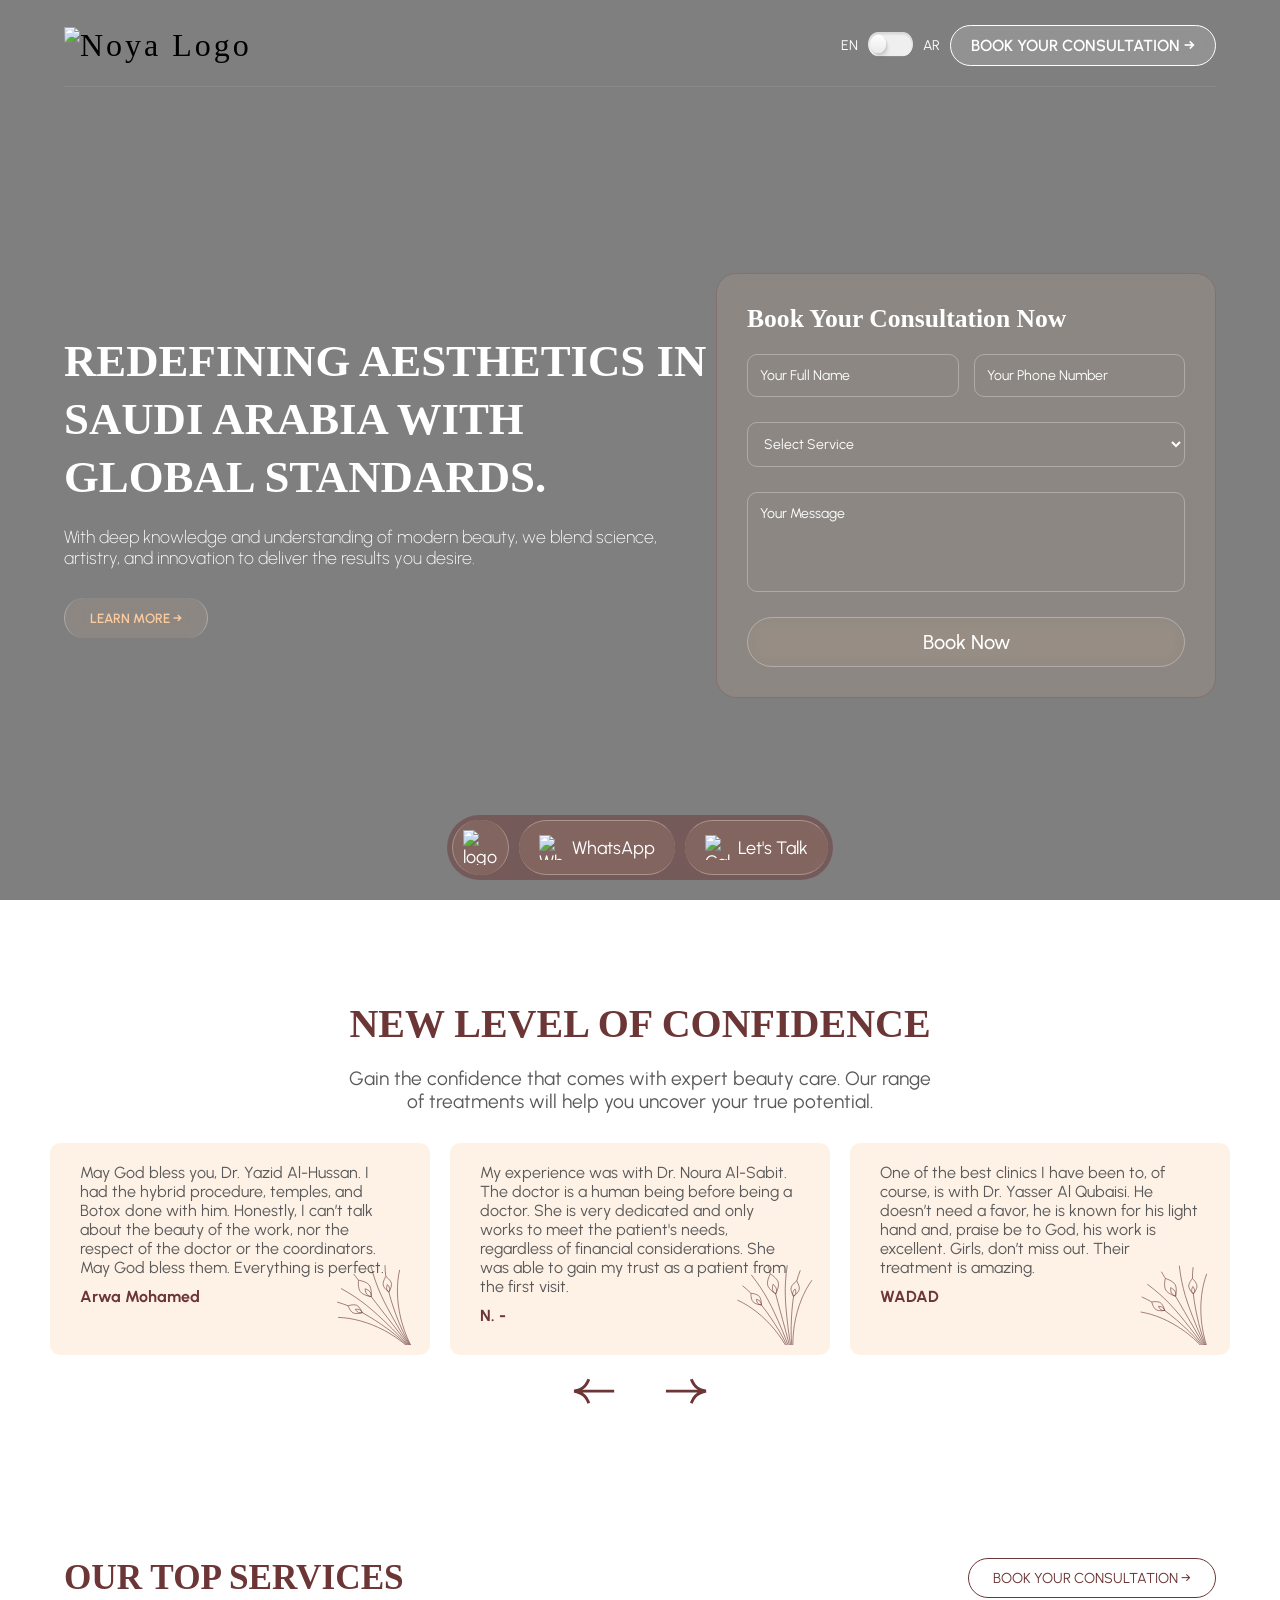
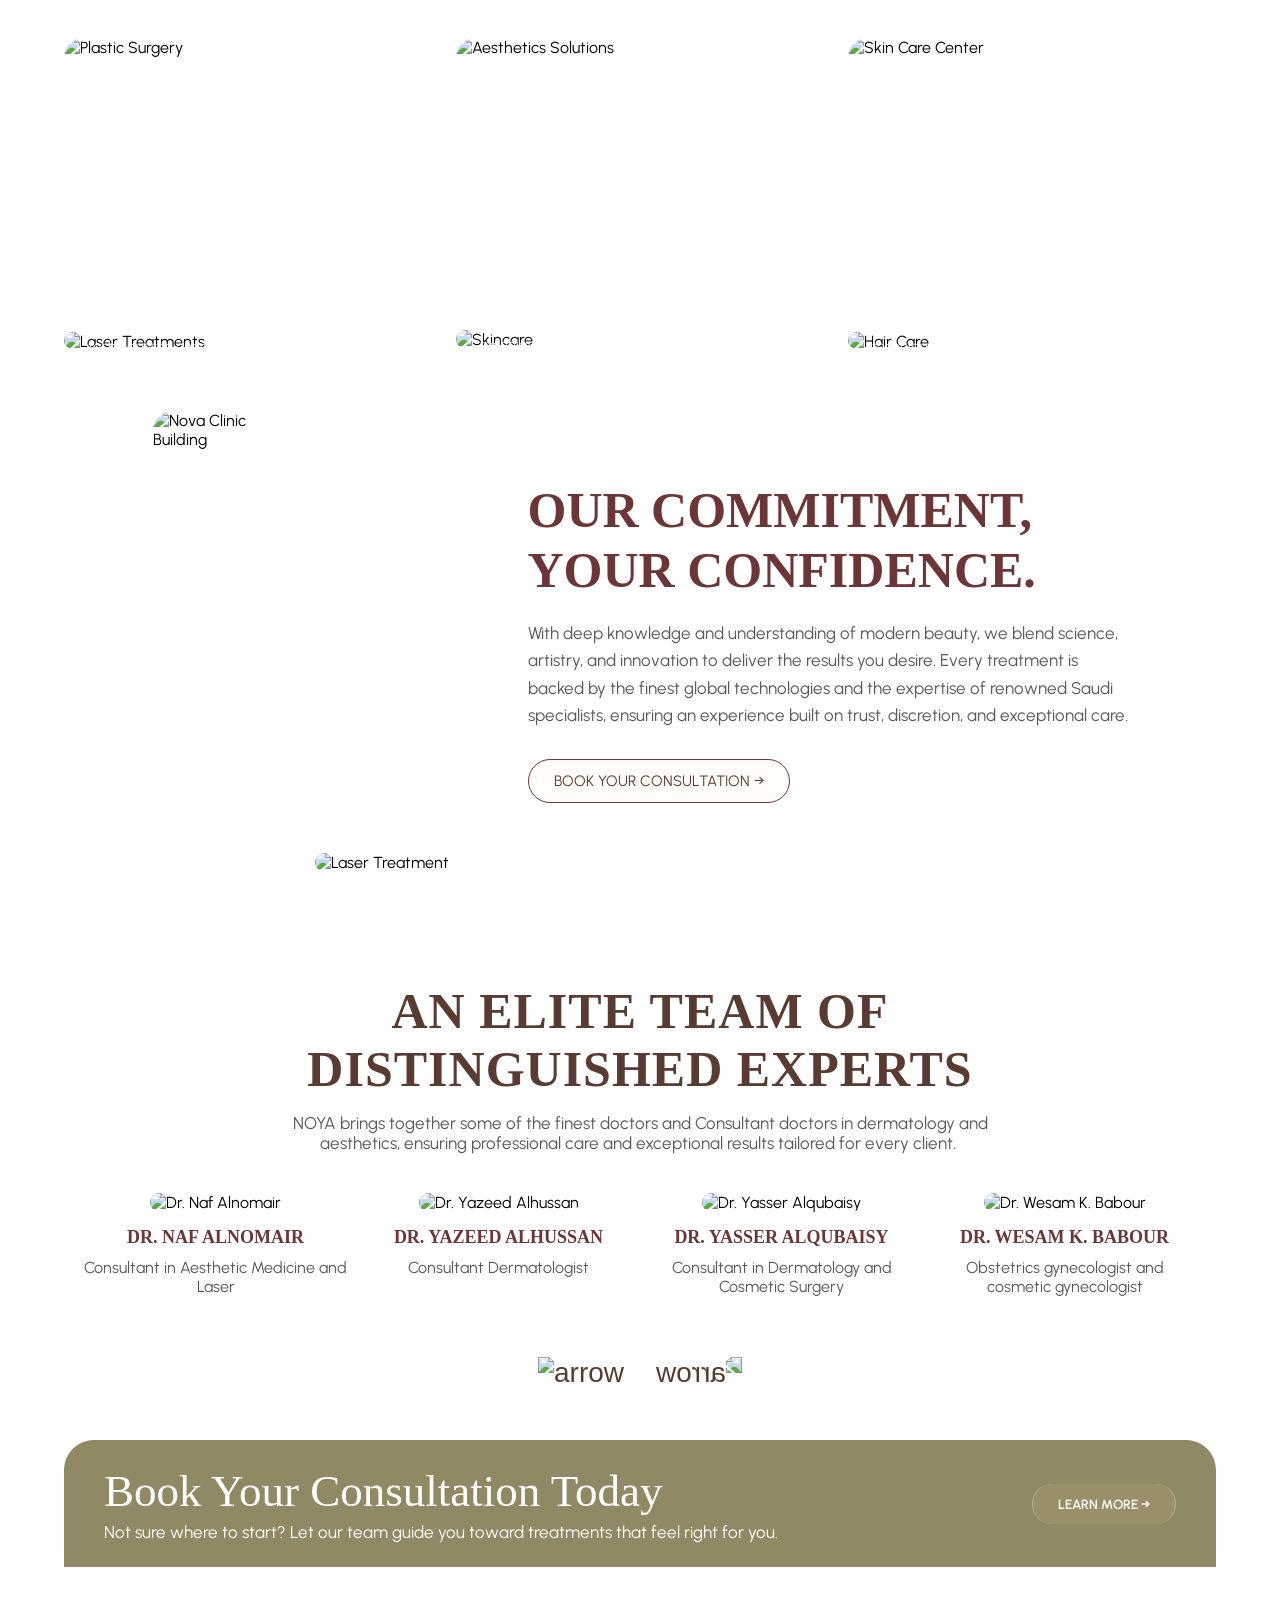
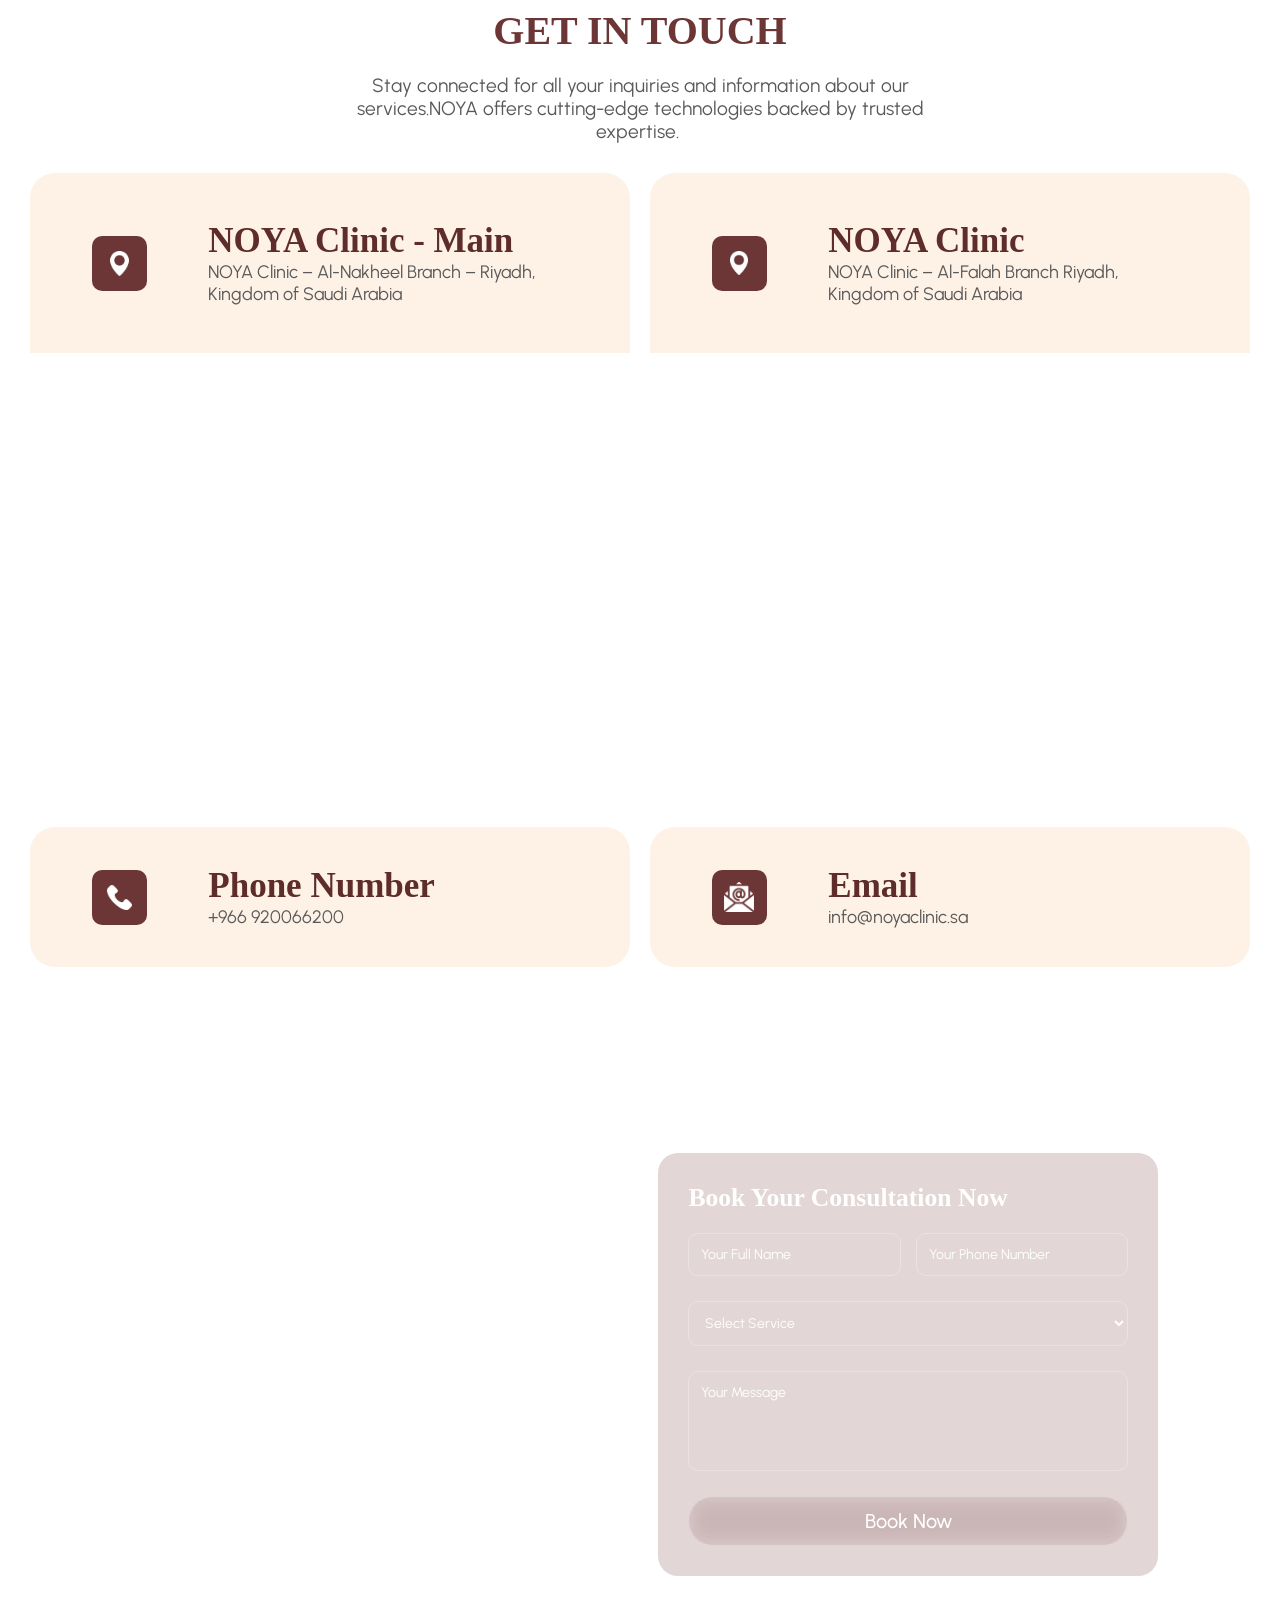
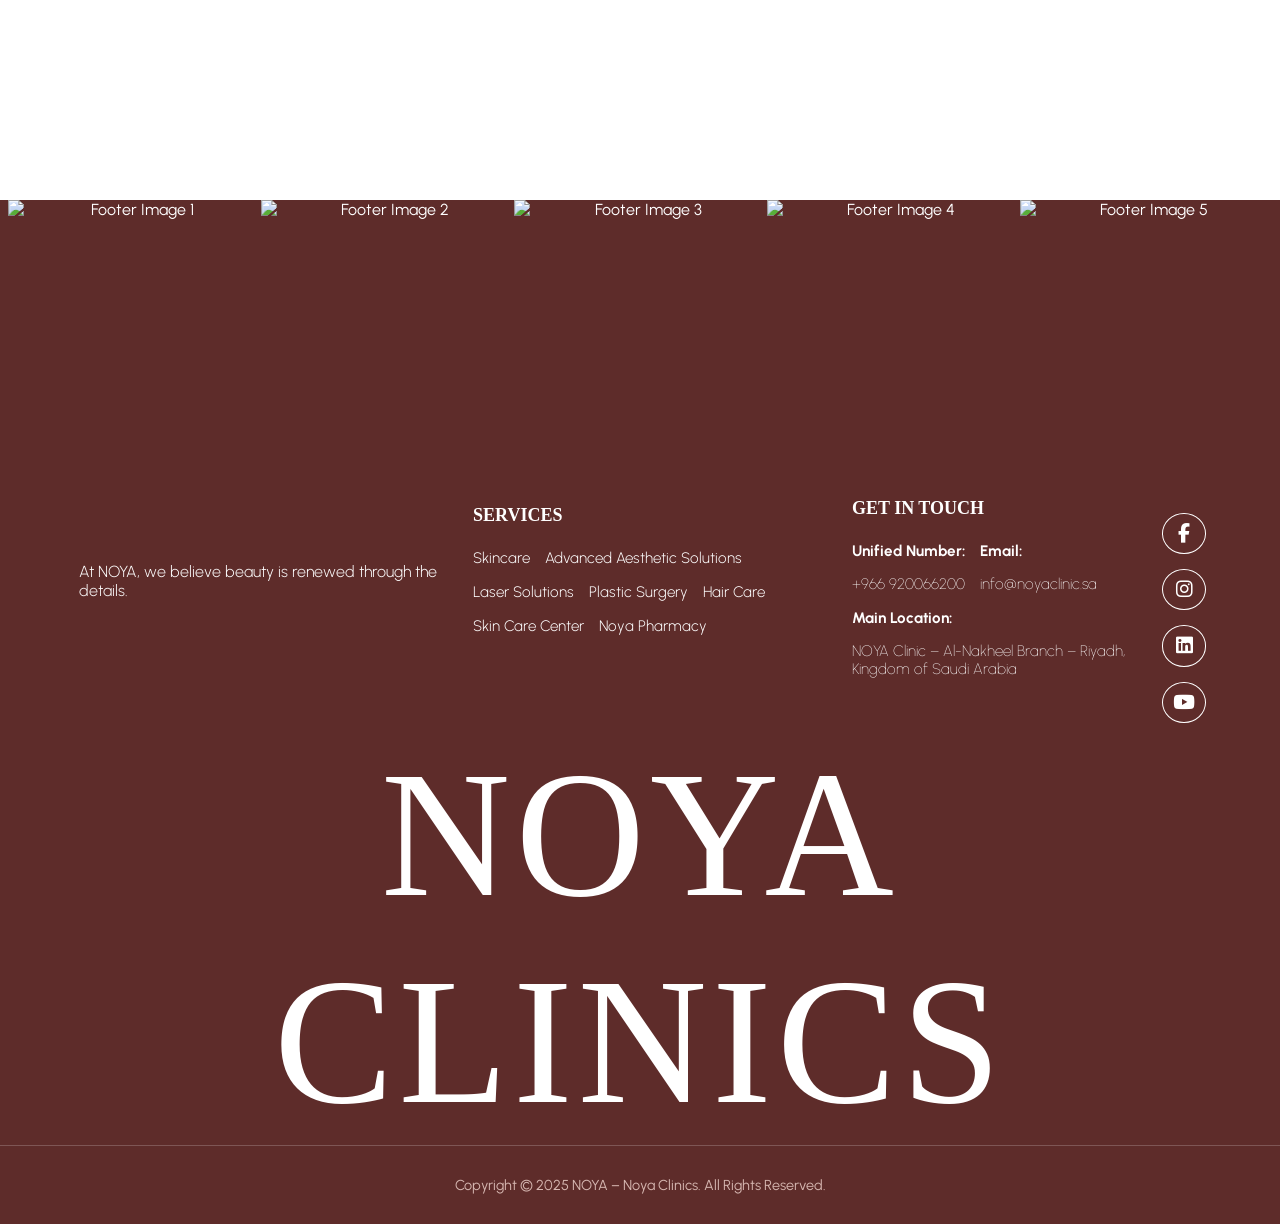
==== index.html @ 2374a87c "Reviews Updated" ====
<!DOCTYPE html>
<html lang="en">
  <head>
    <meta charset="UTF-8" />
    <meta name="viewport" content="width=device-width, initial-scale=1.0" />
    <title>NOYA Clinic</title>
    <link rel="stylesheet" href="style.css" />
    <link
      rel="stylesheet"
      href="https://cdnjs.cloudflare.com/ajax/libs/font-awesome/6.5.0/css/all.min.css"
    />
    <link rel="icon" type="image/png" href="/images/logo.png" />
    <script>
      (function (w, d, s, l, i) {
        w[l] = w[l] || [];
        w[l].push({ "gtm.start": new Date().getTime(), event: "gtm.js" });
        var f = d.getElementsByTagName(s)[0],
          j = d.createElement(s),
          dl = l != "dataLayer" ? "&l=" + l : "";
        j.async = true;
        j.src = "https://www.googletagmanager.com/gtm.js?id=" + i + dl;
        f.parentNode.insertBefore(j, f);
      })(window, document, "script", "dataLayer", "GTM-T3X7ZF5J");
    </script>
  </head>

  <body>
    <!-- Header -->
    <header>
      <div class="logo">
        <img src="images/nav-logo.png" alt="Noya Logo" />
      </div>
      <div class="right">
        <div class="lang" onclick="window.location.href='arabic.html';">
          <!-- Language Symbol Top -->

          <div class="lang-toggle">
            <span class="lang-text">EN</span>

            <img
              src="images/un-checked.png"
              alt="Language Symbol"
              width="45"
              height="33"
              style="margin-top: 6px"
            />
            <span class="lang-text">AR</span>
          </div>
        </div>
        <!-- <div class="lang" onclick="window.location.href='arabic.html';">
          <img
            src="images/language-symbol-ar.png"
            alt="Language Symbol"
            width="40"
            height="40"
          />
        </div> -->

        <div class="btn-consult">BOOK YOUR CONSULTATION →</div>
      </div>
    </header>

    <!-- Hero -->
    <section class="hero">
      <video autoplay muted loop playsinline class="hero-video">
        <source src="images/hero-bg.webm" type="video/mp4" />
        Your browser does not support the video tag.
      </video>
      <div class="hero-overlay"></div>

      <div class="hero-content">
        <!-- Left -->
        <div class="hero-left">
          <h1>REDEFINING AESTHETICS IN SAUDI ARABIA WITH GLOBAL STANDARDS.</h1>
          <p>
            With deep knowledge and understanding of modern beauty, we blend
            science, artistry, and innovation to deliver the results you desire.
          </p>
          <button class="btn-learn">LEARN MORE →</button>
        </div>

        <!-- Right: Form -->
        <div class="consult-form">
          <h2>Book Your Consultation Now</h2>
          <div class="form-row">
            <input type="text" placeholder="Your Full Name" />
            <input type="text" placeholder="Your Phone Number" />
          </div>
          <div class="form-row">
            <select>
              <option value="" disabled selected>Select Service</option>
              <option>Skincare</option>
              <option>Laser Solutions</option>
              <option>Plastic Surgery</option>
              <option>Skincare Center</option>
              <option>Advanced Aesthetic</option>
              <option>Hair Care</option>
            </select>
          </div>
          <div class="form-row">
            <textarea placeholder="Your Message"></textarea>
          </div>
          <button>Book Now</button>
        </div>
      </div>

      <!-- Bottom Center -->
      <div class="hero-bottom">
        <a id="noya-symbol" href="#"
          ><img
            src="images/noya-symbol.png"
            class="noya-symbol"
            alt="logo"
            height="35"
            width="35"
        /></a>
        <a
          href="https://api.whatsapp.com/send/?phone=966920066200&text=Hello%2C%20I%E2%80%99m%20reaching%20out%20via%20Noya%20Clinic%E2%80%99s%20website%20(WebWA)%20and%20would%20like%20to%20learn%20more%20about%20your%20services.&type=phone_number&app_absent=0"
          ><img
            src="images/whatsapp.png"
            alt="WhatsApp"
            id="whatsapp"
            height="25"
            width="25"
          />
          <p>WhatsApp</p>
        </a>
        <a href="tel:+966920066200"
          ><img
            src="images/phone.png"
            id="call"
            alt="Call"
            height="25"
            width="25"
          />
          <p>Let's Talk</p>
        </a>
      </div>
    </section>

    <main>
      <section class="container" style="margin: 100px 0 50px 0">
        <h1 class="title">NEW LEVEL OF CONFIDENCE</h1>
        <p class="subtitle">
          Gain the confidence that comes with expert beauty care. Our range of
          treatments will help you uncover your true potential.
        </p>
        <div class="carousel-container">
          <div class="cards-track">
            <div class="card" data-index="0">
              <p class="quote">
                May God bless you, Dr. Yazid Al-Hussan. I had the hybrid
                procedure, temples, and Botox done with him. Honestly, I can’t
                talk about the beauty of the work, nor the respect of the doctor
                or the coordinators. May God bless them. Everything is perfect.
              </p>
              <p class="name">Arwa Mohamed</p>
              <!-- <p class="profession">Marketing Executive</p> -->
              <svg
                class="icon"
                xmlns="http://www.w3.org/2000/svg"
                width="103"
                height="108"
                viewBox="0 0 103 108"
                fill="none"
              >
                <path
                  opacity="0.8"
                  d="M5.70224 31.7343C33.3809 47.0305 47.9884 60.2612 71.5168 82.9289C72.7031 84.0669 73.8645 85.1882 75.032 86.3408C80.231 91.4948 85.3596 96.6973 90.219 101.97C93.9447 106.01 97.5402 110.092 100.977 114.115L101.009 114.156M0.440722 50.0716C5.33859 51.4126 10.2343 53.1149 15.0695 55.0798M34.2167 64.2463C46.9314 71.1732 58.5732 79.0682 67.8725 85.7488C69.2338 86.7334 70.598 87.7218 71.9265 88.7258C77.9423 93.2778 83.7024 97.9796 89.0513 102.886C93.1349 106.637 96.9884 110.471 100.612 114.332C100.629 114.355 100.641 114.37 100.678 114.395M45.8768 0.635281C53.7458 31.2782 62.8783 48.7275 78.9244 77.2029C79.7283 78.6368 80.5222 80.0424 81.3448 81.4619C85.0291 87.788 88.7668 94.0668 92.6627 100.085C95.6473 104.717 98.6866 109.21 101.728 113.559L101.751 113.589M1.68941 70.7801C20.8461 71.2597 42.8894 77.1121 64.3407 88.4816C65.9303 89.3197 67.4603 90.1737 68.9832 91.0573C75.7957 94.9268 82.1158 99.1594 87.9263 103.678C92.401 107.145 96.5574 110.75 100.355 114.465L100.364 114.476C100.396 114.518 100.426 114.542 100.461 114.563M102.407 113.057C102.378 113.02 102.343 112.975 102.327 112.939C99.6871 108.334 97.257 103.435 95.0288 98.2784C92.1048 91.5018 89.5965 84.2477 87.5249 76.6438C87.0534 74.9887 86.6302 73.2721 86.21 71.5593C80.5998 47.9798 80.4477 25.218 84.7732 6.56198M64.9541 0.121378C65.0204 5.21899 65.4407 10.4023 66.1372 15.5938M102.069 113.318C102.059 113.29 102.048 113.275 102.03 113.253C99.1904 108.785 96.4492 104.072 93.8428 99.1781C90.4277 92.7816 87.3303 86.0133 84.4301 79.0506C83.7886 77.5089 83.1668 75.9461 82.5657 74.3792C78.4319 63.7075 73.7046 50.4561 70.1875 36.4061M22.6189 12.0447C24.2 14.088 26.4476 17.0003 29.1854 20.5462M46.4019 42.8111C55.761 54.9061 66.2184 68.405 75.2764 80.0257C76.279 81.3059 77.2625 82.5768 78.2517 83.8553C82.7205 89.5684 87.1159 95.3263 91.4879 100.976C94.8533 105.325 98.1809 109.626 101.422 113.837M73.6267 24.7537C74.5373 29.4318 70.5674 35.8125 70.195 36.4003C70.2991 36.1939 70.7261 35.336 71.0332 34.2532C71.2899 33.3533 71.4513 32.2993 71.2641 31.3292C70.817 29.0318 68.2162 26.3988 68.2162 26.3988C68.2162 26.3988 68.143 26.5754 68.0346 26.869C67.6687 27.8835 66.8939 30.3292 67.2412 32.1105C67.4292 33.0739 67.9778 33.992 68.5456 34.7335C69.239 35.6296 69.9683 36.27 70.1297 36.4089C69.5844 36.0217 63.4943 31.5752 62.5816 26.8867C61.7068 22.3787 66.1169 15.5675 66.1169 15.5675C66.1169 15.5675 66.1169 15.5676 66.1322 15.5797C66.4763 15.8229 72.7724 20.3497 73.6246 24.7433L73.6267 24.7537ZM34.2367 64.1948C34.1399 64 33.7059 63.137 33.0126 62.2409C32.441 61.5023 31.6862 60.7437 30.7971 60.3228C29.1791 59.5488 26.6492 59.6722 25.5546 59.7759C25.2194 59.8075 25.0198 59.8361 25.0198 59.8361C25.0198 59.8361 26.9128 63.0107 29.0312 64.0209C29.9232 64.4456 30.984 64.5538 31.9196 64.5312C33.0448 64.5057 33.9795 64.3039 34.2083 64.2587C33.5459 64.4716 26.3664 66.7123 22.0732 64.6577C17.9673 62.6979 15.1385 55.2542 15.082 55.0882C15.082 55.0882 22.7724 52.5241 26.9194 54.506C31.2297 56.5594 34.0084 63.5743 34.2463 64.1994L34.2367 64.1948ZM43.5455 26.9192C47.5984 32.1569 46.4285 42.8145 46.4285 42.8145C46.4342 42.6902 46.461 41.3149 46.1494 39.7038C45.9121 38.4908 45.4726 37.1405 44.6748 36.1095C42.7775 33.6575 38.1313 32.0918 38.1313 32.0918C38.1313 32.0918 38.1313 32.0918 38.1325 32.1088C38.1567 32.3958 38.5455 37.058 40.3819 39.4313C41.1798 40.4623 42.3766 41.2266 43.4912 41.7607C44.9077 42.4449 46.1925 42.7574 46.399 42.8074C45.7727 42.7106 35.6899 41.1139 31.7617 36.0375C28.0918 31.2947 29.1542 20.87 29.1891 20.5433C29.1891 20.5433 39.8138 22.1044 43.5418 26.9221L43.5455 26.9192Z"
                  stroke="#622F2F"
                  stroke-miterlimit="10"
                />
              </svg>
            </div>
            <div class="card" data-index="1">
              <p class="quote">
                My experience was with Dr. Noura Al-Sabit. The doctor is a human
                being before being a doctor. She is very dedicated and only
                works to meet the patient's needs, regardless of financial
                considerations. She was able to gain my trust as a patient from
                the first visit.
              </p>
              <p class="name">N. -</p>
              <!-- <p class="profession">Fashion Blogger</p> -->
              <svg
                class="icon"
                xmlns="http://www.w3.org/2000/svg"
                width="103"
                height="109"
                viewBox="0 0 103 109"
                fill="none"
              >
                <path
                  opacity="0.8"
                  d="M19.1385 13.3974C38.756 38.2014 47.1161 56.049 60.0572 86.0479C60.7116 87.556 61.3494 89.039 61.9809 90.5532C64.7844 97.3159 67.5042 104.096 69.9485 110.837C71.8235 116.003 73.5626 121.157 75.178 126.196L75.1915 126.247M7.19954 28.2771C11.1987 31.4066 15.0563 34.8685 18.7566 38.5493M32.8742 54.4027C41.9245 65.7049 49.611 77.4854 55.6063 87.2405C56.4814 88.6747 57.3577 90.1135 58.1949 91.5529C61.9844 98.0759 65.4802 104.638 68.5177 111.23C70.8344 116.268 72.9072 121.293 74.7569 126.255C74.7643 126.283 74.7692 126.301 74.794 126.338M68.2098 0.238989C63.6261 31.5423 65.3063 51.1652 69.1021 83.6293C69.2894 85.2625 69.4785 86.8657 69.6887 88.4928C70.6422 95.7512 71.6632 102.987 72.9307 110.043C73.8936 115.468 74.9605 120.787 76.0849 125.973L76.0948 126.009M0.348823 47.8594C17.832 55.7045 35.9015 69.6205 51.2929 88.3963C52.4351 89.7835 53.5162 91.1625 54.5794 92.5659C59.3673 98.7674 63.5609 105.113 67.1738 111.527C69.9613 116.453 72.4016 121.384 74.4687 126.278L74.4724 126.292C74.4859 126.342 74.5048 126.377 74.5284 126.41M76.9049 125.773C76.8927 125.727 76.8779 125.672 76.8773 125.633C76.2218 120.366 75.8735 114.908 75.8112 109.291C75.7331 101.911 76.2229 94.2509 77.2505 86.4372C77.4552 84.7284 77.7283 82.9816 78.0026 81.2395C81.9401 57.3238 90.5956 36.2714 101.794 20.7361M86.0037 7.13704C84.095 11.8643 82.4797 16.8074 81.1159 21.8647M76.4928 125.883C76.4946 125.853 76.4897 125.835 76.4823 125.807C75.5896 120.589 74.8823 115.184 74.3697 109.662C73.6917 102.443 73.4504 95.0037 73.4661 87.461C73.4702 85.7913 73.5006 84.1095 73.5517 82.4321C73.8629 70.992 74.6236 56.9432 76.8091 42.6255M42.3497 1.7745C43.0184 4.27009 43.9659 7.82466 45.1208 12.1531M52.3961 39.3415C56.3542 54.1135 60.7829 70.6049 64.6466 84.8231C65.0767 86.3913 65.4926 87.9436 65.911 89.505C67.8249 96.5012 69.6539 103.51 71.5029 110.411C72.9262 115.723 74.3335 120.975 75.6951 126.112M84.4839 33.2073C83.516 37.8739 77.3888 42.2248 76.8182 42.6231C76.9939 42.4729 77.7194 41.8466 78.421 40.9666C79.0055 40.2358 79.5617 39.3261 79.7639 38.359C80.2394 36.0673 78.858 32.6338 78.858 32.6338C78.858 32.6338 78.7223 32.7684 78.5088 32.9973C77.7793 33.7915 76.1196 35.7479 75.7516 37.525C75.5527 38.4862 75.7039 39.545 75.941 40.4483C76.2343 41.5427 76.6595 42.4153 76.7547 42.6057C76.4013 42.0379 72.5026 35.5834 73.4726 30.9064C74.4078 26.4105 81.1073 21.8327 81.1073 21.8327C81.1073 21.8327 81.1073 21.8327 81.1168 21.8498C81.3401 22.2071 85.3978 28.8153 84.486 33.1969L84.4839 33.2073ZM32.9126 54.363C32.8986 54.1459 32.8318 53.1822 32.5385 52.0878C32.2968 51.1857 31.8938 50.1944 31.2364 49.4626C30.0432 48.1235 27.6621 47.2597 26.6125 46.9324C26.2911 46.832 26.0959 46.7812 26.0959 46.7812C26.0959 46.7812 26.6152 50.4407 28.1786 52.1911C28.8373 52.9274 29.7738 53.4372 30.6454 53.7779C31.693 54.1892 32.6332 54.3642 32.8616 54.411C32.1684 54.3514 24.6808 53.6436 21.5151 50.0896C18.4854 46.6953 18.7529 38.7368 18.7649 38.5618C18.7649 38.5618 26.8487 39.1687 29.9077 42.5992C33.0897 46.1587 32.9417 53.7024 32.9196 54.3709L32.9126 54.363ZM55.9027 23.5802C57.6168 29.9772 52.4193 39.3549 52.4193 39.3549C52.4726 39.2424 53.0287 37.9843 53.3639 36.3779C53.6138 35.1675 53.7303 33.7522 53.3929 32.493C52.5904 29.4983 48.9102 26.2588 48.9102 26.2588C48.9102 26.2588 48.9102 26.2588 48.9047 26.2749C48.8162 26.549 47.3732 30.9993 48.1498 33.8979C48.4872 35.1571 49.2957 36.3245 50.1174 37.2478C51.1595 38.4262 52.2237 39.211 52.3949 39.3369C51.8546 39.0056 43.172 33.6366 41.5107 27.4366C39.9586 21.6441 44.9669 12.4397 45.1254 12.1519C45.1254 12.1519 54.3215 17.6974 55.8981 23.5815L55.9027 23.5802Z"
                  stroke="#622F2F"
                  stroke-miterlimit="10"
                />
              </svg>
            </div>
            <div class="card" data-index="2">
              <p class="quote">
                One of the best clinics I have been to, of course, is with Dr.
                Yasser Al Qubaisi. He doesn’t need a favor, he is known for his
                light hand and, praise be to God, his work is excellent. Girls,
                don’t miss out. Their treatment is amazing.
              </p>
              <p class="name">WADAD</p>
              <!-- <p class="profession">Graphic Designer</p> -->
              <svg
                class="icon"
                xmlns="http://www.w3.org/2000/svg"
                width="95"
                height="110"
                viewBox="0 0 95 110"
                fill="none"
              >
                <path
                  opacity="0.8"
                  d="M9.41403 26.441C34.7829 45.3224 47.4774 60.3982 67.7418 86.0255C68.7642 87.3128 69.7642 88.5802 70.7661 89.8793C75.2243 95.686 79.6063 101.531 83.712 107.41C86.8602 111.915 89.8739 116.443 92.7385 120.892L92.7646 120.937M1.73307 43.9037C6.40597 45.8915 11.0281 48.2371 15.555 50.8347M33.2947 62.494C44.9618 71.0687 55.4354 80.4584 63.7513 88.3294C64.9678 89.4882 66.1866 90.6512 67.3678 91.8249C72.7165 97.1448 77.7916 102.579 82.4317 108.16C85.9735 112.427 89.2761 116.744 92.3471 121.058C92.3613 121.083 92.3708 121.099 92.4044 121.129M53.4077 1.03035C57.0821 32.4534 63.7837 50.9728 75.8525 81.3483C76.4562 82.8773 77.0538 84.377 77.6779 85.8942C80.4776 92.6585 83.3364 99.3831 86.387 105.871C88.7213 110.862 91.1285 115.724 93.5568 120.442L93.5757 120.475M0.184065 64.5919C19.102 67.6447 40.1575 76.4098 59.884 90.5622C61.3463 91.6065 62.7475 92.6587 64.1376 93.7391C70.3675 98.4901 76.0607 103.535 81.2103 108.794C85.1779 112.831 88.8114 116.963 92.0746 121.155L92.0818 121.167C92.1078 121.213 92.135 121.241 92.1663 121.266M94.297 120.036C94.2733 119.995 94.2449 119.946 94.2341 119.908C92.2377 114.99 90.4889 109.809 88.9748 104.399C86.9892 97.2906 85.4798 89.765 84.4501 81.9515C84.2055 80.2479 84.0172 78.4901 83.8312 76.7363C81.4447 52.6164 84.3565 30.0411 91.1529 12.1367M72.3806 3.08797C71.7604 8.14816 71.4795 13.3409 71.4711 18.5789M93.9275 120.25C93.9215 120.22 93.9121 120.204 93.8978 120.179C91.6849 115.37 89.6027 110.332 87.6785 105.131C85.1551 98.3331 82.9966 91.2096 81.0596 83.9199C80.6314 82.306 80.2255 80.6737 79.8407 79.0402C77.1804 67.9094 74.279 54.1424 72.6843 39.7469M28.8261 9.20664C30.1179 11.4441 31.9532 14.6323 34.189 18.5144M48.2532 42.8933C55.8998 56.1376 64.4458 70.9208 71.8579 83.6546C72.6791 85.058 73.4827 86.4497 74.2909 87.8497C77.9503 94.1121 81.5311 100.409 85.1031 106.596C87.8527 111.358 90.5714 116.067 93.2162 120.677M77.6601 28.6632C77.9329 33.4213 73.1406 39.2098 72.6926 39.7422C72.8234 39.5517 73.362 38.759 73.812 37.7274C74.1874 36.8702 74.4892 35.8475 74.4342 34.8611C74.3004 32.5243 72.0775 29.5654 72.0775 29.5654C72.0775 29.5654 71.9812 29.7305 71.8342 30.0069C71.3352 30.9629 70.2383 33.2821 70.3428 35.0939C70.3995 36.0738 70.8196 37.0575 71.2824 37.8686C71.8489 38.8498 72.4855 39.5826 72.6267 39.7419C72.1384 39.2848 66.7019 34.0593 66.4285 29.2907C66.1681 24.706 71.4545 18.5501 71.4545 18.5501C71.4545 18.5501 71.4545 18.5501 71.4681 18.5642C71.7763 18.8515 77.4061 24.1844 77.6594 28.6527L77.6601 28.6632ZM33.3215 62.4457C33.2518 62.2396 32.9378 61.3261 32.3713 60.3449C31.9044 59.5361 31.2585 58.6829 30.4341 58.1461C28.935 57.1614 26.4115 56.9434 25.3129 56.8989C24.9765 56.8851 24.7748 56.8866 24.7748 56.8866C24.7748 56.8866 26.2235 60.287 28.1867 61.5731C29.0135 62.1139 30.0501 62.3638 30.9802 62.4673C32.0985 62.5935 33.0519 62.5192 33.2847 62.5053C32.5996 62.6271 25.184 63.8814 21.2063 61.2678C17.4014 58.7734 15.5999 51.0168 15.5662 50.8447C15.5662 50.8447 23.5317 49.3386 27.3743 51.8605C31.3691 54.4752 33.1787 61.8001 33.3303 62.4516L33.3215 62.4457ZM47.5611 26.7616C50.8724 32.4969 48.2791 42.9003 48.2791 42.9003C48.3015 42.7779 48.5131 41.4187 48.4211 39.7803C48.3491 38.5464 48.0954 37.1492 47.4435 36.0202C45.8934 33.3353 41.5001 31.1586 41.5001 31.1586C41.5001 31.1586 41.5001 31.1586 41.499 31.1757C41.4844 31.4633 41.2424 36.1355 42.7428 38.7342C43.3946 39.8632 44.4777 40.7816 45.5103 41.4608C46.8219 42.3294 48.053 42.8119 48.2509 42.8892C47.6433 42.7091 37.8669 39.7703 34.6576 34.2114C31.6591 29.018 34.1146 18.8311 34.1931 18.512C34.1931 18.512 44.5111 21.4884 47.557 26.764L47.5611 26.7616Z"
                  stroke="#622F2F"
                  stroke-miterlimit="10"
                />
              </svg>
            </div>
            <div class="card" data-index="3">
              <p class="quote">
                The place is very clean and tidy, and everything is organized in
                a relaxing way. The theme is elegant and beautiful, reflecting
                good taste. From the moment you enter, you feel the attention to
                every detail.
              </p>
              <p class="name">HDL S</p>
              <!-- <p class="profession">Marketing Executive</p> -->
              <svg
                class="icon"
                xmlns="http://www.w3.org/2000/svg"
                width="103"
                height="108"
                viewBox="0 0 103 108"
                fill="none"
              >
                <path
                  opacity="0.8"
                  d="M5.70224 31.7343C33.3809 47.0305 47.9884 60.2612 71.5168 82.9289C72.7031 84.0669 73.8645 85.1882 75.032 86.3408C80.231 91.4948 85.3596 96.6973 90.219 101.97C93.9447 106.01 97.5402 110.092 100.977 114.115L101.009 114.156M0.440722 50.0716C5.33859 51.4126 10.2343 53.1149 15.0695 55.0798M34.2167 64.2463C46.9314 71.1732 58.5732 79.0682 67.8725 85.7488C69.2338 86.7334 70.598 87.7218 71.9265 88.7258C77.9423 93.2778 83.7024 97.9796 89.0513 102.886C93.1349 106.637 96.9884 110.471 100.612 114.332C100.629 114.355 100.641 114.37 100.678 114.395M45.8768 0.635281C53.7458 31.2782 62.8783 48.7275 78.9244 77.2029C79.7283 78.6368 80.5222 80.0424 81.3448 81.4619C85.0291 87.788 88.7668 94.0668 92.6627 100.085C95.6473 104.717 98.6866 109.21 101.728 113.559L101.751 113.589M1.68941 70.7801C20.8461 71.2597 42.8894 77.1121 64.3407 88.4816C65.9303 89.3197 67.4603 90.1737 68.9832 91.0573C75.7957 94.9268 82.1158 99.1594 87.9263 103.678C92.401 107.145 96.5574 110.75 100.355 114.465L100.364 114.476C100.396 114.518 100.426 114.542 100.461 114.563M102.407 113.057C102.378 113.02 102.343 112.975 102.327 112.939C99.6871 108.334 97.257 103.435 95.0288 98.2784C92.1048 91.5018 89.5965 84.2477 87.5249 76.6438C87.0534 74.9887 86.6302 73.2721 86.21 71.5593C80.5998 47.9798 80.4477 25.218 84.7732 6.56198M64.9541 0.121378C65.0204 5.21899 65.4407 10.4023 66.1372 15.5938M102.069 113.318C102.059 113.29 102.048 113.275 102.03 113.253C99.1904 108.785 96.4492 104.072 93.8428 99.1781C90.4277 92.7816 87.3303 86.0133 84.4301 79.0506C83.7886 77.5089 83.1668 75.9461 82.5657 74.3792C78.4319 63.7075 73.7046 50.4561 70.1875 36.4061M22.6189 12.0447C24.2 14.088 26.4476 17.0003 29.1854 20.5462M46.4019 42.8111C55.761 54.9061 66.2184 68.405 75.2764 80.0257C76.279 81.3059 77.2625 82.5768 78.2517 83.8553C82.7205 89.5684 87.1159 95.3263 91.4879 100.976C94.8533 105.325 98.1809 109.626 101.422 113.837M73.6267 24.7537C74.5373 29.4318 70.5674 35.8125 70.195 36.4003C70.2991 36.1939 70.7261 35.336 71.0332 34.2532C71.2899 33.3533 71.4513 32.2993 71.2641 31.3292C70.817 29.0318 68.2162 26.3988 68.2162 26.3988C68.2162 26.3988 68.143 26.5754 68.0346 26.869C67.6687 27.8835 66.8939 30.3292 67.2412 32.1105C67.4292 33.0739 67.9778 33.992 68.5456 34.7335C69.239 35.6296 69.9683 36.27 70.1297 36.4089C69.5844 36.0217 63.4943 31.5752 62.5816 26.8867C61.7068 22.3787 66.1169 15.5675 66.1169 15.5675C66.1169 15.5675 66.1169 15.5676 66.1322 15.5797C66.4763 15.8229 72.7724 20.3497 73.6246 24.7433L73.6267 24.7537ZM34.2367 64.1948C34.1399 64 33.7059 63.137 33.0126 62.2409C32.441 61.5023 31.6862 60.7437 30.7971 60.3228C29.1791 59.5488 26.6492 59.6722 25.5546 59.7759C25.2194 59.8075 25.0198 59.8361 25.0198 59.8361C25.0198 59.8361 26.9128 63.0107 29.0312 64.0209C29.9232 64.4456 30.984 64.5538 31.9196 64.5312C33.0448 64.5057 33.9795 64.3039 34.2083 64.2587C33.5459 64.4716 26.3664 66.7123 22.0732 64.6577C17.9673 62.6979 15.1385 55.2542 15.082 55.0882C15.082 55.0882 22.7724 52.5241 26.9194 54.506C31.2297 56.5594 34.0084 63.5743 34.2463 64.1994L34.2367 64.1948ZM43.5455 26.9192C47.5984 32.1569 46.4285 42.8145 46.4285 42.8145C46.4342 42.6902 46.461 41.3149 46.1494 39.7038C45.9121 38.4908 45.4726 37.1405 44.6748 36.1095C42.7775 33.6575 38.1313 32.0918 38.1313 32.0918C38.1313 32.0918 38.1313 32.0918 38.1325 32.1088C38.1567 32.3958 38.5455 37.058 40.3819 39.4313C41.1798 40.4623 42.3766 41.2266 43.4912 41.7607C44.9077 42.4449 46.1925 42.7574 46.399 42.8074C45.7727 42.7106 35.6899 41.1139 31.7617 36.0375C28.0918 31.2947 29.1542 20.87 29.1891 20.5433C29.1891 20.5433 39.8138 22.1044 43.5418 26.9221L43.5455 26.9192Z"
                  stroke="#622F2F"
                  stroke-miterlimit="10"
                />
              </svg>
            </div>
            <div class="card" data-index="4">
              <p class="quote">
                I thank Dr. Ammar Al-Aloula for his warm welcome, attentiveness,
                and answering all my questions with open arms. His words were
                very reassuring, and he provided me with a simple and clear
                treatment plan.
              </p>
              <p class="name">R A M</p>
              <!-- <p class="profession">Fashion Blogger</p> -->
              <svg
                class="icon"
                xmlns="http://www.w3.org/2000/svg"
                width="103"
                height="109"
                viewBox="0 0 103 109"
                fill="none"
              >
                <path
                  opacity="0.8"
                  d="M19.1385 13.3974C38.756 38.2014 47.1161 56.049 60.0572 86.0479C60.7116 87.556 61.3494 89.039 61.9809 90.5532C64.7844 97.3159 67.5042 104.096 69.9485 110.837C71.8235 116.003 73.5626 121.157 75.178 126.196L75.1915 126.247M7.19954 28.2771C11.1987 31.4066 15.0563 34.8685 18.7566 38.5493M32.8742 54.4027C41.9245 65.7049 49.611 77.4854 55.6063 87.2405C56.4814 88.6747 57.3577 90.1135 58.1949 91.5529C61.9844 98.0759 65.4802 104.638 68.5177 111.23C70.8344 116.268 72.9072 121.293 74.7569 126.255C74.7643 126.283 74.7692 126.301 74.794 126.338M68.2098 0.238989C63.6261 31.5423 65.3063 51.1652 69.1021 83.6293C69.2894 85.2625 69.4785 86.8657 69.6887 88.4928C70.6422 95.7512 71.6632 102.987 72.9307 110.043C73.8936 115.468 74.9605 120.787 76.0849 125.973L76.0948 126.009M0.348823 47.8594C17.832 55.7045 35.9015 69.6205 51.2929 88.3963C52.4351 89.7835 53.5162 91.1625 54.5794 92.5659C59.3673 98.7674 63.5609 105.113 67.1738 111.527C69.9613 116.453 72.4016 121.384 74.4687 126.278L74.4724 126.292C74.4859 126.342 74.5048 126.377 74.5284 126.41M76.9049 125.773C76.8927 125.727 76.8779 125.672 76.8773 125.633C76.2218 120.366 75.8735 114.908 75.8112 109.291C75.7331 101.911 76.2229 94.2509 77.2505 86.4372C77.4552 84.7284 77.7283 82.9816 78.0026 81.2395C81.9401 57.3238 90.5956 36.2714 101.794 20.7361M86.0037 7.13704C84.095 11.8643 82.4797 16.8074 81.1159 21.8647M76.4928 125.883C76.4946 125.853 76.4897 125.835 76.4823 125.807C75.5896 120.589 74.8823 115.184 74.3697 109.662C73.6917 102.443 73.4504 95.0037 73.4661 87.461C73.4702 85.7913 73.5006 84.1095 73.5517 82.4321C73.8629 70.992 74.6236 56.9432 76.8091 42.6255M42.3497 1.7745C43.0184 4.27009 43.9659 7.82466 45.1208 12.1531M52.3961 39.3415C56.3542 54.1135 60.7829 70.6049 64.6466 84.8231C65.0767 86.3913 65.4926 87.9436 65.911 89.505C67.8249 96.5012 69.6539 103.51 71.5029 110.411C72.9262 115.723 74.3335 120.975 75.6951 126.112M84.4839 33.2073C83.516 37.8739 77.3888 42.2248 76.8182 42.6231C76.9939 42.4729 77.7194 41.8466 78.421 40.9666C79.0055 40.2358 79.5617 39.3261 79.7639 38.359C80.2394 36.0673 78.858 32.6338 78.858 32.6338C78.858 32.6338 78.7223 32.7684 78.5088 32.9973C77.7793 33.7915 76.1196 35.7479 75.7516 37.525C75.5527 38.4862 75.7039 39.545 75.941 40.4483C76.2343 41.5427 76.6595 42.4153 76.7547 42.6057C76.4013 42.0379 72.5026 35.5834 73.4726 30.9064C74.4078 26.4105 81.1073 21.8327 81.1073 21.8327C81.1073 21.8327 81.1073 21.8327 81.1168 21.8498C81.3401 22.2071 85.3978 28.8153 84.486 33.1969L84.4839 33.2073ZM32.9126 54.363C32.8986 54.1459 32.8318 53.1822 32.5385 52.0878C32.2968 51.1857 31.8938 50.1944 31.2364 49.4626C30.0432 48.1235 27.6621 47.2597 26.6125 46.9324C26.2911 46.832 26.0959 46.7812 26.0959 46.7812C26.0959 46.7812 26.6152 50.4407 28.1786 52.1911C28.8373 52.9274 29.7738 53.4372 30.6454 53.7779C31.693 54.1892 32.6332 54.3642 32.8616 54.411C32.1684 54.3514 24.6808 53.6436 21.5151 50.0896C18.4854 46.6953 18.7529 38.7368 18.7649 38.5618C18.7649 38.5618 26.8487 39.1687 29.9077 42.5992C33.0897 46.1587 32.9417 53.7024 32.9196 54.3709L32.9126 54.363ZM55.9027 23.5802C57.6168 29.9772 52.4193 39.3549 52.4193 39.3549C52.4726 39.2424 53.0287 37.9843 53.3639 36.3779C53.6138 35.1675 53.7303 33.7522 53.3929 32.493C52.5904 29.4983 48.9102 26.2588 48.9102 26.2588C48.9102 26.2588 48.9102 26.2588 48.9047 26.2749C48.8162 26.549 47.3732 30.9993 48.1498 33.8979C48.4872 35.1571 49.2957 36.3245 50.1174 37.2478C51.1595 38.4262 52.2237 39.211 52.3949 39.3369C51.8546 39.0056 43.172 33.6366 41.5107 27.4366C39.9586 21.6441 44.9669 12.4397 45.1254 12.1519C45.1254 12.1519 54.3215 17.6974 55.8981 23.5815L55.9027 23.5802Z"
                  stroke="#622F2F"
                  stroke-miterlimit="10"
                />
              </svg>
            </div>
            <div class="card" data-index="5">
              <p class="quote">
                One of my favorite clinics is to go to the best doctor Dr.
                Fatima Al Rashid Honestly, when I say that she is a person of
                the highest morals and class, it is not enough to do her
                justice. She understands every word she says and gives the
                patient his due.
              </p>
              <p class="name">Lama Hh</p>
              <!-- <p class="profession">Graphic Designer</p> -->
              <svg
                class="icon"
                xmlns="http://www.w3.org/2000/svg"
                width="95"
                height="110"
                viewBox="0 0 95 110"
                fill="none"
              >
                <path
                  opacity="0.8"
                  d="M9.41403 26.441C34.7829 45.3224 47.4774 60.3982 67.7418 86.0255C68.7642 87.3128 69.7642 88.5802 70.7661 89.8793C75.2243 95.686 79.6063 101.531 83.712 107.41C86.8602 111.915 89.8739 116.443 92.7385 120.892L92.7646 120.937M1.73307 43.9037C6.40597 45.8915 11.0281 48.2371 15.555 50.8347M33.2947 62.494C44.9618 71.0687 55.4354 80.4584 63.7513 88.3294C64.9678 89.4882 66.1866 90.6512 67.3678 91.8249C72.7165 97.1448 77.7916 102.579 82.4317 108.16C85.9735 112.427 89.2761 116.744 92.3471 121.058C92.3613 121.083 92.3708 121.099 92.4044 121.129M53.4077 1.03035C57.0821 32.4534 63.7837 50.9728 75.8525 81.3483C76.4562 82.8773 77.0538 84.377 77.6779 85.8942C80.4776 92.6585 83.3364 99.3831 86.387 105.871C88.7213 110.862 91.1285 115.724 93.5568 120.442L93.5757 120.475M0.184065 64.5919C19.102 67.6447 40.1575 76.4098 59.884 90.5622C61.3463 91.6065 62.7475 92.6587 64.1376 93.7391C70.3675 98.4901 76.0607 103.535 81.2103 108.794C85.1779 112.831 88.8114 116.963 92.0746 121.155L92.0818 121.167C92.1078 121.213 92.135 121.241 92.1663 121.266M94.297 120.036C94.2733 119.995 94.2449 119.946 94.2341 119.908C92.2377 114.99 90.4889 109.809 88.9748 104.399C86.9892 97.2906 85.4798 89.765 84.4501 81.9515C84.2055 80.2479 84.0172 78.4901 83.8312 76.7363C81.4447 52.6164 84.3565 30.0411 91.1529 12.1367M72.3806 3.08797C71.7604 8.14816 71.4795 13.3409 71.4711 18.5789M93.9275 120.25C93.9215 120.22 93.9121 120.204 93.8978 120.179C91.6849 115.37 89.6027 110.332 87.6785 105.131C85.1551 98.3331 82.9966 91.2096 81.0596 83.9199C80.6314 82.306 80.2255 80.6737 79.8407 79.0402C77.1804 67.9094 74.279 54.1424 72.6843 39.7469M28.8261 9.20664C30.1179 11.4441 31.9532 14.6323 34.189 18.5144M48.2532 42.8933C55.8998 56.1376 64.4458 70.9208 71.8579 83.6546C72.6791 85.058 73.4827 86.4497 74.2909 87.8497C77.9503 94.1121 81.5311 100.409 85.1031 106.596C87.8527 111.358 90.5714 116.067 93.2162 120.677M77.6601 28.6632C77.9329 33.4213 73.1406 39.2098 72.6926 39.7422C72.8234 39.5517 73.362 38.759 73.812 37.7274C74.1874 36.8702 74.4892 35.8475 74.4342 34.8611C74.3004 32.5243 72.0775 29.5654 72.0775 29.5654C72.0775 29.5654 71.9812 29.7305 71.8342 30.0069C71.3352 30.9629 70.2383 33.2821 70.3428 35.0939C70.3995 36.0738 70.8196 37.0575 71.2824 37.8686C71.8489 38.8498 72.4855 39.5826 72.6267 39.7419C72.1384 39.2848 66.7019 34.0593 66.4285 29.2907C66.1681 24.706 71.4545 18.5501 71.4545 18.5501C71.4545 18.5501 71.4545 18.5501 71.4681 18.5642C71.7763 18.8515 77.4061 24.1844 77.6594 28.6527L77.6601 28.6632ZM33.3215 62.4457C33.2518 62.2396 32.9378 61.3261 32.3713 60.3449C31.9044 59.5361 31.2585 58.6829 30.4341 58.1461C28.935 57.1614 26.4115 56.9434 25.3129 56.8989C24.9765 56.8851 24.7748 56.8866 24.7748 56.8866C24.7748 56.8866 26.2235 60.287 28.1867 61.5731C29.0135 62.1139 30.0501 62.3638 30.9802 62.4673C32.0985 62.5935 33.0519 62.5192 33.2847 62.5053C32.5996 62.6271 25.184 63.8814 21.2063 61.2678C17.4014 58.7734 15.5999 51.0168 15.5662 50.8447C15.5662 50.8447 23.5317 49.3386 27.3743 51.8605C31.3691 54.4752 33.1787 61.8001 33.3303 62.4516L33.3215 62.4457ZM47.5611 26.7616C50.8724 32.4969 48.2791 42.9003 48.2791 42.9003C48.3015 42.7779 48.5131 41.4187 48.4211 39.7803C48.3491 38.5464 48.0954 37.1492 47.4435 36.0202C45.8934 33.3353 41.5001 31.1586 41.5001 31.1586C41.5001 31.1586 41.5001 31.1586 41.499 31.1757C41.4844 31.4633 41.2424 36.1355 42.7428 38.7342C43.3946 39.8632 44.4777 40.7816 45.5103 41.4608C46.8219 42.3294 48.053 42.8119 48.2509 42.8892C47.6433 42.7091 37.8669 39.7703 34.6576 34.2114C31.6591 29.018 34.1146 18.8311 34.1931 18.512C34.1931 18.512 44.5111 21.4884 47.557 26.764L47.5611 26.7616Z"
                  stroke="#622F2F"
                  stroke-miterlimit="10"
                />
              </svg>
            </div>
            <div class="card" data-index="6">
              <p class="quote">
                One of the best doctors I have ever dealt with, with great
                experience and a wonderful approach. A professional doctor, and
                his interest in the patients makes a big difference. You are
                lucky, Noya. I would like to thank the coordinators, Safaa and
                Sabreen
              </p>
              <p class="name">Amal Mohammed</p>
              <!-- <p class="profession">Marketing Executive</p> -->
              <svg
                class="icon"
                xmlns="http://www.w3.org/2000/svg"
                width="103"
                height="108"
                viewBox="0 0 103 108"
                fill="none"
              >
                <path
                  opacity="0.8"
                  d="M5.70224 31.7343C33.3809 47.0305 47.9884 60.2612 71.5168 82.9289C72.7031 84.0669 73.8645 85.1882 75.032 86.3408C80.231 91.4948 85.3596 96.6973 90.219 101.97C93.9447 106.01 97.5402 110.092 100.977 114.115L101.009 114.156M0.440722 50.0716C5.33859 51.4126 10.2343 53.1149 15.0695 55.0798M34.2167 64.2463C46.9314 71.1732 58.5732 79.0682 67.8725 85.7488C69.2338 86.7334 70.598 87.7218 71.9265 88.7258C77.9423 93.2778 83.7024 97.9796 89.0513 102.886C93.1349 106.637 96.9884 110.471 100.612 114.332C100.629 114.355 100.641 114.37 100.678 114.395M45.8768 0.635281C53.7458 31.2782 62.8783 48.7275 78.9244 77.2029C79.7283 78.6368 80.5222 80.0424 81.3448 81.4619C85.0291 87.788 88.7668 94.0668 92.6627 100.085C95.6473 104.717 98.6866 109.21 101.728 113.559L101.751 113.589M1.68941 70.7801C20.8461 71.2597 42.8894 77.1121 64.3407 88.4816C65.9303 89.3197 67.4603 90.1737 68.9832 91.0573C75.7957 94.9268 82.1158 99.1594 87.9263 103.678C92.401 107.145 96.5574 110.75 100.355 114.465L100.364 114.476C100.396 114.518 100.426 114.542 100.461 114.563M102.407 113.057C102.378 113.02 102.343 112.975 102.327 112.939C99.6871 108.334 97.257 103.435 95.0288 98.2784C92.1048 91.5018 89.5965 84.2477 87.5249 76.6438C87.0534 74.9887 86.6302 73.2721 86.21 71.5593C80.5998 47.9798 80.4477 25.218 84.7732 6.56198M64.9541 0.121378C65.0204 5.21899 65.4407 10.4023 66.1372 15.5938M102.069 113.318C102.059 113.29 102.048 113.275 102.03 113.253C99.1904 108.785 96.4492 104.072 93.8428 99.1781C90.4277 92.7816 87.3303 86.0133 84.4301 79.0506C83.7886 77.5089 83.1668 75.9461 82.5657 74.3792C78.4319 63.7075 73.7046 50.4561 70.1875 36.4061M22.6189 12.0447C24.2 14.088 26.4476 17.0003 29.1854 20.5462M46.4019 42.8111C55.761 54.9061 66.2184 68.405 75.2764 80.0257C76.279 81.3059 77.2625 82.5768 78.2517 83.8553C82.7205 89.5684 87.1159 95.3263 91.4879 100.976C94.8533 105.325 98.1809 109.626 101.422 113.837M73.6267 24.7537C74.5373 29.4318 70.5674 35.8125 70.195 36.4003C70.2991 36.1939 70.7261 35.336 71.0332 34.2532C71.2899 33.3533 71.4513 32.2993 71.2641 31.3292C70.817 29.0318 68.2162 26.3988 68.2162 26.3988C68.2162 26.3988 68.143 26.5754 68.0346 26.869C67.6687 27.8835 66.8939 30.3292 67.2412 32.1105C67.4292 33.0739 67.9778 33.992 68.5456 34.7335C69.239 35.6296 69.9683 36.27 70.1297 36.4089C69.5844 36.0217 63.4943 31.5752 62.5816 26.8867C61.7068 22.3787 66.1169 15.5675 66.1169 15.5675C66.1169 15.5675 66.1169 15.5676 66.1322 15.5797C66.4763 15.8229 72.7724 20.3497 73.6246 24.7433L73.6267 24.7537ZM34.2367 64.1948C34.1399 64 33.7059 63.137 33.0126 62.2409C32.441 61.5023 31.6862 60.7437 30.7971 60.3228C29.1791 59.5488 26.6492 59.6722 25.5546 59.7759C25.2194 59.8075 25.0198 59.8361 25.0198 59.8361C25.0198 59.8361 26.9128 63.0107 29.0312 64.0209C29.9232 64.4456 30.984 64.5538 31.9196 64.5312C33.0448 64.5057 33.9795 64.3039 34.2083 64.2587C33.5459 64.4716 26.3664 66.7123 22.0732 64.6577C17.9673 62.6979 15.1385 55.2542 15.082 55.0882C15.082 55.0882 22.7724 52.5241 26.9194 54.506C31.2297 56.5594 34.0084 63.5743 34.2463 64.1994L34.2367 64.1948ZM43.5455 26.9192C47.5984 32.1569 46.4285 42.8145 46.4285 42.8145C46.4342 42.6902 46.461 41.3149 46.1494 39.7038C45.9121 38.4908 45.4726 37.1405 44.6748 36.1095C42.7775 33.6575 38.1313 32.0918 38.1313 32.0918C38.1313 32.0918 38.1313 32.0918 38.1325 32.1088C38.1567 32.3958 38.5455 37.058 40.3819 39.4313C41.1798 40.4623 42.3766 41.2266 43.4912 41.7607C44.9077 42.4449 46.1925 42.7574 46.399 42.8074C45.7727 42.7106 35.6899 41.1139 31.7617 36.0375C28.0918 31.2947 29.1542 20.87 29.1891 20.5433C29.1891 20.5433 39.8138 22.1044 43.5418 26.9221L43.5455 26.9192Z"
                  stroke="#622F2F"
                  stroke-miterlimit="10"
                />
              </svg>
            </div>
            <div class="card" data-index="7">
              <p class="quote">
                Excellent clinic with friendly staff and a well-organized
                environment. My experience with Dr. Naif Al-Nemir was
                outstanding; he is one of the best and most distinguished
                doctors in his field !
              </p>
              <p class="name">Ruba S</p>
              <!-- <p class="profession">Fashion Blogger</p> -->
              <svg
                class="icon"
                xmlns="http://www.w3.org/2000/svg"
                width="103"
                height="109"
                viewBox="0 0 103 109"
                fill="none"
              >
                <path
                  opacity="0.8"
                  d="M19.1385 13.3974C38.756 38.2014 47.1161 56.049 60.0572 86.0479C60.7116 87.556 61.3494 89.039 61.9809 90.5532C64.7844 97.3159 67.5042 104.096 69.9485 110.837C71.8235 116.003 73.5626 121.157 75.178 126.196L75.1915 126.247M7.19954 28.2771C11.1987 31.4066 15.0563 34.8685 18.7566 38.5493M32.8742 54.4027C41.9245 65.7049 49.611 77.4854 55.6063 87.2405C56.4814 88.6747 57.3577 90.1135 58.1949 91.5529C61.9844 98.0759 65.4802 104.638 68.5177 111.23C70.8344 116.268 72.9072 121.293 74.7569 126.255C74.7643 126.283 74.7692 126.301 74.794 126.338M68.2098 0.238989C63.6261 31.5423 65.3063 51.1652 69.1021 83.6293C69.2894 85.2625 69.4785 86.8657 69.6887 88.4928C70.6422 95.7512 71.6632 102.987 72.9307 110.043C73.8936 115.468 74.9605 120.787 76.0849 125.973L76.0948 126.009M0.348823 47.8594C17.832 55.7045 35.9015 69.6205 51.2929 88.3963C52.4351 89.7835 53.5162 91.1625 54.5794 92.5659C59.3673 98.7674 63.5609 105.113 67.1738 111.527C69.9613 116.453 72.4016 121.384 74.4687 126.278L74.4724 126.292C74.4859 126.342 74.5048 126.377 74.5284 126.41M76.9049 125.773C76.8927 125.727 76.8779 125.672 76.8773 125.633C76.2218 120.366 75.8735 114.908 75.8112 109.291C75.7331 101.911 76.2229 94.2509 77.2505 86.4372C77.4552 84.7284 77.7283 82.9816 78.0026 81.2395C81.9401 57.3238 90.5956 36.2714 101.794 20.7361M86.0037 7.13704C84.095 11.8643 82.4797 16.8074 81.1159 21.8647M76.4928 125.883C76.4946 125.853 76.4897 125.835 76.4823 125.807C75.5896 120.589 74.8823 115.184 74.3697 109.662C73.6917 102.443 73.4504 95.0037 73.4661 87.461C73.4702 85.7913 73.5006 84.1095 73.5517 82.4321C73.8629 70.992 74.6236 56.9432 76.8091 42.6255M42.3497 1.7745C43.0184 4.27009 43.9659 7.82466 45.1208 12.1531M52.3961 39.3415C56.3542 54.1135 60.7829 70.6049 64.6466 84.8231C65.0767 86.3913 65.4926 87.9436 65.911 89.505C67.8249 96.5012 69.6539 103.51 71.5029 110.411C72.9262 115.723 74.3335 120.975 75.6951 126.112M84.4839 33.2073C83.516 37.8739 77.3888 42.2248 76.8182 42.6231C76.9939 42.4729 77.7194 41.8466 78.421 40.9666C79.0055 40.2358 79.5617 39.3261 79.7639 38.359C80.2394 36.0673 78.858 32.6338 78.858 32.6338C78.858 32.6338 78.7223 32.7684 78.5088 32.9973C77.7793 33.7915 76.1196 35.7479 75.7516 37.525C75.5527 38.4862 75.7039 39.545 75.941 40.4483C76.2343 41.5427 76.6595 42.4153 76.7547 42.6057C76.4013 42.0379 72.5026 35.5834 73.4726 30.9064C74.4078 26.4105 81.1073 21.8327 81.1073 21.8327C81.1073 21.8327 81.1073 21.8327 81.1168 21.8498C81.3401 22.2071 85.3978 28.8153 84.486 33.1969L84.4839 33.2073ZM32.9126 54.363C32.8986 54.1459 32.8318 53.1822 32.5385 52.0878C32.2968 51.1857 31.8938 50.1944 31.2364 49.4626C30.0432 48.1235 27.6621 47.2597 26.6125 46.9324C26.2911 46.832 26.0959 46.7812 26.0959 46.7812C26.0959 46.7812 26.6152 50.4407 28.1786 52.1911C28.8373 52.9274 29.7738 53.4372 30.6454 53.7779C31.693 54.1892 32.6332 54.3642 32.8616 54.411C32.1684 54.3514 24.6808 53.6436 21.5151 50.0896C18.4854 46.6953 18.7529 38.7368 18.7649 38.5618C18.7649 38.5618 26.8487 39.1687 29.9077 42.5992C33.0897 46.1587 32.9417 53.7024 32.9196 54.3709L32.9126 54.363ZM55.9027 23.5802C57.6168 29.9772 52.4193 39.3549 52.4193 39.3549C52.4726 39.2424 53.0287 37.9843 53.3639 36.3779C53.6138 35.1675 53.7303 33.7522 53.3929 32.493C52.5904 29.4983 48.9102 26.2588 48.9102 26.2588C48.9102 26.2588 48.9102 26.2588 48.9047 26.2749C48.8162 26.549 47.3732 30.9993 48.1498 33.8979C48.4872 35.1571 49.2957 36.3245 50.1174 37.2478C51.1595 38.4262 52.2237 39.211 52.3949 39.3369C51.8546 39.0056 43.172 33.6366 41.5107 27.4366C39.9586 21.6441 44.9669 12.4397 45.1254 12.1519C45.1254 12.1519 54.3215 17.6974 55.8981 23.5815L55.9027 23.5802Z"
                  stroke="#622F2F"
                  stroke-miterlimit="10"
                />
              </svg>
            </div>
            <div class="card" data-index="8">
              <p class="quote">
                My experience was with Dr. Ibtisam Al-Jaryan. I had previously
                visited her in another clinic. Honestly, words of thanks do not
                do her justice. I had tattoo removal, Botox, and Potenza done. I
                will repeat the experience for the millionth time.
              </p>
              <p class="name">Alaa Alshehri</p>
              <!-- <p class="profession">Graphic Designer</p> -->
              <svg
                class="icon"
                xmlns="http://www.w3.org/2000/svg"
                width="95"
                height="110"
                viewBox="0 0 95 110"
                fill="none"
              >
                <path
                  opacity="0.8"
                  d="M9.41403 26.441C34.7829 45.3224 47.4774 60.3982 67.7418 86.0255C68.7642 87.3128 69.7642 88.5802 70.7661 89.8793C75.2243 95.686 79.6063 101.531 83.712 107.41C86.8602 111.915 89.8739 116.443 92.7385 120.892L92.7646 120.937M1.73307 43.9037C6.40597 45.8915 11.0281 48.2371 15.555 50.8347M33.2947 62.494C44.9618 71.0687 55.4354 80.4584 63.7513 88.3294C64.9678 89.4882 66.1866 90.6512 67.3678 91.8249C72.7165 97.1448 77.7916 102.579 82.4317 108.16C85.9735 112.427 89.2761 116.744 92.3471 121.058C92.3613 121.083 92.3708 121.099 92.4044 121.129M53.4077 1.03035C57.0821 32.4534 63.7837 50.9728 75.8525 81.3483C76.4562 82.8773 77.0538 84.377 77.6779 85.8942C80.4776 92.6585 83.3364 99.3831 86.387 105.871C88.7213 110.862 91.1285 115.724 93.5568 120.442L93.5757 120.475M0.184065 64.5919C19.102 67.6447 40.1575 76.4098 59.884 90.5622C61.3463 91.6065 62.7475 92.6587 64.1376 93.7391C70.3675 98.4901 76.0607 103.535 81.2103 108.794C85.1779 112.831 88.8114 116.963 92.0746 121.155L92.0818 121.167C92.1078 121.213 92.135 121.241 92.1663 121.266M94.297 120.036C94.2733 119.995 94.2449 119.946 94.2341 119.908C92.2377 114.99 90.4889 109.809 88.9748 104.399C86.9892 97.2906 85.4798 89.765 84.4501 81.9515C84.2055 80.2479 84.0172 78.4901 83.8312 76.7363C81.4447 52.6164 84.3565 30.0411 91.1529 12.1367M72.3806 3.08797C71.7604 8.14816 71.4795 13.3409 71.4711 18.5789M93.9275 120.25C93.9215 120.22 93.9121 120.204 93.8978 120.179C91.6849 115.37 89.6027 110.332 87.6785 105.131C85.1551 98.3331 82.9966 91.2096 81.0596 83.9199C80.6314 82.306 80.2255 80.6737 79.8407 79.0402C77.1804 67.9094 74.279 54.1424 72.6843 39.7469M28.8261 9.20664C30.1179 11.4441 31.9532 14.6323 34.189 18.5144M48.2532 42.8933C55.8998 56.1376 64.4458 70.9208 71.8579 83.6546C72.6791 85.058 73.4827 86.4497 74.2909 87.8497C77.9503 94.1121 81.5311 100.409 85.1031 106.596C87.8527 111.358 90.5714 116.067 93.2162 120.677M77.6601 28.6632C77.9329 33.4213 73.1406 39.2098 72.6926 39.7422C72.8234 39.5517 73.362 38.759 73.812 37.7274C74.1874 36.8702 74.4892 35.8475 74.4342 34.8611C74.3004 32.5243 72.0775 29.5654 72.0775 29.5654C72.0775 29.5654 71.9812 29.7305 71.8342 30.0069C71.3352 30.9629 70.2383 33.2821 70.3428 35.0939C70.3995 36.0738 70.8196 37.0575 71.2824 37.8686C71.8489 38.8498 72.4855 39.5826 72.6267 39.7419C72.1384 39.2848 66.7019 34.0593 66.4285 29.2907C66.1681 24.706 71.4545 18.5501 71.4545 18.5501C71.4545 18.5501 71.4545 18.5501 71.4681 18.5642C71.7763 18.8515 77.4061 24.1844 77.6594 28.6527L77.6601 28.6632ZM33.3215 62.4457C33.2518 62.2396 32.9378 61.3261 32.3713 60.3449C31.9044 59.5361 31.2585 58.6829 30.4341 58.1461C28.935 57.1614 26.4115 56.9434 25.3129 56.8989C24.9765 56.8851 24.7748 56.8866 24.7748 56.8866C24.7748 56.8866 26.2235 60.287 28.1867 61.5731C29.0135 62.1139 30.0501 62.3638 30.9802 62.4673C32.0985 62.5935 33.0519 62.5192 33.2847 62.5053C32.5996 62.6271 25.184 63.8814 21.2063 61.2678C17.4014 58.7734 15.5999 51.0168 15.5662 50.8447C15.5662 50.8447 23.5317 49.3386 27.3743 51.8605C31.3691 54.4752 33.1787 61.8001 33.3303 62.4516L33.3215 62.4457ZM47.5611 26.7616C50.8724 32.4969 48.2791 42.9003 48.2791 42.9003C48.3015 42.7779 48.5131 41.4187 48.4211 39.7803C48.3491 38.5464 48.0954 37.1492 47.4435 36.0202C45.8934 33.3353 41.5001 31.1586 41.5001 31.1586C41.5001 31.1586 41.5001 31.1586 41.499 31.1757C41.4844 31.4633 41.2424 36.1355 42.7428 38.7342C43.3946 39.8632 44.4777 40.7816 45.5103 41.4608C46.8219 42.3294 48.053 42.8119 48.2509 42.8892C47.6433 42.7091 37.8669 39.7703 34.6576 34.2114C31.6591 29.018 34.1146 18.8311 34.1931 18.512C34.1931 18.512 44.5111 21.4884 47.557 26.764L47.5611 26.7616Z"
                  stroke="#622F2F"
                  stroke-miterlimit="10"
                />
              </svg>
            </div>
             <div class="card" data-index="8">
              <p class="quote">
                Excellent clinic with outstanding service. Dr. Naif’s assistant “ Lama “ was exceptionally professional, kind, and attentive. She made the whole experience smooth and comfortable highly appreciated!
              </p>
              <p class="name">ham she</p>
              <!-- <p class="profession">Graphic Designer</p> -->
              <svg
                class="icon"
                xmlns="http://www.w3.org/2000/svg"
                width="95"
                height="110"
                viewBox="0 0 95 110"
                fill="none"
              >
                <path
                  opacity="0.8"
                  d="M9.41403 26.441C34.7829 45.3224 47.4774 60.3982 67.7418 86.0255C68.7642 87.3128 69.7642 88.5802 70.7661 89.8793C75.2243 95.686 79.6063 101.531 83.712 107.41C86.8602 111.915 89.8739 116.443 92.7385 120.892L92.7646 120.937M1.73307 43.9037C6.40597 45.8915 11.0281 48.2371 15.555 50.8347M33.2947 62.494C44.9618 71.0687 55.4354 80.4584 63.7513 88.3294C64.9678 89.4882 66.1866 90.6512 67.3678 91.8249C72.7165 97.1448 77.7916 102.579 82.4317 108.16C85.9735 112.427 89.2761 116.744 92.3471 121.058C92.3613 121.083 92.3708 121.099 92.4044 121.129M53.4077 1.03035C57.0821 32.4534 63.7837 50.9728 75.8525 81.3483C76.4562 82.8773 77.0538 84.377 77.6779 85.8942C80.4776 92.6585 83.3364 99.3831 86.387 105.871C88.7213 110.862 91.1285 115.724 93.5568 120.442L93.5757 120.475M0.184065 64.5919C19.102 67.6447 40.1575 76.4098 59.884 90.5622C61.3463 91.6065 62.7475 92.6587 64.1376 93.7391C70.3675 98.4901 76.0607 103.535 81.2103 108.794C85.1779 112.831 88.8114 116.963 92.0746 121.155L92.0818 121.167C92.1078 121.213 92.135 121.241 92.1663 121.266M94.297 120.036C94.2733 119.995 94.2449 119.946 94.2341 119.908C92.2377 114.99 90.4889 109.809 88.9748 104.399C86.9892 97.2906 85.4798 89.765 84.4501 81.9515C84.2055 80.2479 84.0172 78.4901 83.8312 76.7363C81.4447 52.6164 84.3565 30.0411 91.1529 12.1367M72.3806 3.08797C71.7604 8.14816 71.4795 13.3409 71.4711 18.5789M93.9275 120.25C93.9215 120.22 93.9121 120.204 93.8978 120.179C91.6849 115.37 89.6027 110.332 87.6785 105.131C85.1551 98.3331 82.9966 91.2096 81.0596 83.9199C80.6314 82.306 80.2255 80.6737 79.8407 79.0402C77.1804 67.9094 74.279 54.1424 72.6843 39.7469M28.8261 9.20664C30.1179 11.4441 31.9532 14.6323 34.189 18.5144M48.2532 42.8933C55.8998 56.1376 64.4458 70.9208 71.8579 83.6546C72.6791 85.058 73.4827 86.4497 74.2909 87.8497C77.9503 94.1121 81.5311 100.409 85.1031 106.596C87.8527 111.358 90.5714 116.067 93.2162 120.677M77.6601 28.6632C77.9329 33.4213 73.1406 39.2098 72.6926 39.7422C72.8234 39.5517 73.362 38.759 73.812 37.7274C74.1874 36.8702 74.4892 35.8475 74.4342 34.8611C74.3004 32.5243 72.0775 29.5654 72.0775 29.5654C72.0775 29.5654 71.9812 29.7305 71.8342 30.0069C71.3352 30.9629 70.2383 33.2821 70.3428 35.0939C70.3995 36.0738 70.8196 37.0575 71.2824 37.8686C71.8489 38.8498 72.4855 39.5826 72.6267 39.7419C72.1384 39.2848 66.7019 34.0593 66.4285 29.2907C66.1681 24.706 71.4545 18.5501 71.4545 18.5501C71.4545 18.5501 71.4545 18.5501 71.4681 18.5642C71.7763 18.8515 77.4061 24.1844 77.6594 28.6527L77.6601 28.6632ZM33.3215 62.4457C33.2518 62.2396 32.9378 61.3261 32.3713 60.3449C31.9044 59.5361 31.2585 58.6829 30.4341 58.1461C28.935 57.1614 26.4115 56.9434 25.3129 56.8989C24.9765 56.8851 24.7748 56.8866 24.7748 56.8866C24.7748 56.8866 26.2235 60.287 28.1867 61.5731C29.0135 62.1139 30.0501 62.3638 30.9802 62.4673C32.0985 62.5935 33.0519 62.5192 33.2847 62.5053C32.5996 62.6271 25.184 63.8814 21.2063 61.2678C17.4014 58.7734 15.5999 51.0168 15.5662 50.8447C15.5662 50.8447 23.5317 49.3386 27.3743 51.8605C31.3691 54.4752 33.1787 61.8001 33.3303 62.4516L33.3215 62.4457ZM47.5611 26.7616C50.8724 32.4969 48.2791 42.9003 48.2791 42.9003C48.3015 42.7779 48.5131 41.4187 48.4211 39.7803C48.3491 38.5464 48.0954 37.1492 47.4435 36.0202C45.8934 33.3353 41.5001 31.1586 41.5001 31.1586C41.5001 31.1586 41.5001 31.1586 41.499 31.1757C41.4844 31.4633 41.2424 36.1355 42.7428 38.7342C43.3946 39.8632 44.4777 40.7816 45.5103 41.4608C46.8219 42.3294 48.053 42.8119 48.2509 42.8892C47.6433 42.7091 37.8669 39.7703 34.6576 34.2114C31.6591 29.018 34.1146 18.8311 34.1931 18.512C34.1931 18.512 44.5111 21.4884 47.557 26.764L47.5611 26.7616Z"
                  stroke="#622F2F"
                  stroke-miterlimit="10"
                />
              </svg>
            </div>
          </div>
        </div>
        <div class="navigation">
          <button class="arrow prev">
            <svg
              xmlns="http://www.w3.org/2000/svg"
              width="42"
              height="26"
              viewBox="0 0 41 26"
              fill="none"
            >
              <path
                d="M15.2815 25.2058C16.6177 24.7604 16.649 24.7494 16.6497 24.7488L16.6487 24.7478V24.7458C16.6482 24.7444 16.6474 24.742 16.6467 24.74C16.6452 24.7354 16.6424 24.7287 16.6399 24.7214C16.6348 24.7066 16.6284 24.6855 16.6194 24.6599C16.6012 24.608 16.5744 24.5346 16.5403 24.4421C16.4718 24.2568 16.3716 23.9932 16.2385 23.6716C15.9729 23.0296 15.5743 22.1462 15.0432 21.1726C13.9999 19.26 12.359 16.8447 10.0647 15.3152C9.68995 15.0654 9.31015 14.8325 8.92993 14.615L40.6838 14.615V11.7302L8.92993 11.7302C9.31023 11.5127 9.68987 11.2799 10.0647 11.03C12.3591 9.50045 14 7.08524 15.0432 5.17261C15.5743 4.1989 15.9729 3.31558 16.2385 2.67358C16.3716 2.35194 16.4718 2.08844 16.5403 1.90308C16.5744 1.81055 16.6012 1.73718 16.6194 1.6853C16.6284 1.65963 16.6348 1.63864 16.6399 1.62378C16.6424 1.6164 16.6452 1.60978 16.6467 1.60522C16.6474 1.60311 16.6482 1.60083 16.6487 1.59937V1.59741L16.6497 1.59644C16.6455 1.59465 16.5707 1.56913 15.2815 1.1394C14.0105 0.715725 13.9197 0.685738 13.9133 0.68335C13.9129 0.684599 13.9117 0.68746 13.9104 0.691162C13.9077 0.699156 13.9032 0.712776 13.8967 0.731201C13.8836 0.768661 13.8626 0.827168 13.8342 0.904053C13.7774 1.05806 13.69 1.28615 13.5725 1.57007C13.3369 2.13957 12.9824 2.9274 12.511 3.79175C11.5489 5.55561 10.1814 7.48524 8.46509 8.62964C6.61868 9.86058 4.59113 10.6458 3.00122 11.1228C2.21161 11.3597 1.54204 11.5166 1.07446 11.614C0.840996 11.6627 0.658213 11.6966 0.537354 11.7175C0.477016 11.728 0.431805 11.7346 0.403564 11.739C0.389739 11.7412 0.379885 11.7431 0.374268 11.7439C0.37264 11.7441 0.371294 11.7447 0.370361 11.7449L0.470947 13.1726L0.370361 14.6003C0.371279 14.6005 0.372606 14.6011 0.374268 14.6013C0.379873 14.6022 0.389787 14.604 0.403564 14.6062C0.43179 14.6106 0.477066 14.6173 0.537354 14.6277C0.658193 14.6486 0.841051 14.6826 1.07446 14.7312C1.542 14.8286 2.21168 14.9856 3.00122 15.2224C4.59106 15.6994 6.61874 16.4847 8.46509 17.7156C10.1813 18.8599 11.5489 20.7897 12.511 22.5535C12.9824 23.4177 13.3368 24.2056 13.5725 24.7751C13.6899 25.059 13.7773 25.2871 13.8342 25.4412C13.8626 25.5179 13.8836 25.5765 13.8967 25.614C13.9031 25.6323 13.9077 25.646 13.9104 25.6541C13.9116 25.6576 13.9128 25.6605 13.9133 25.6619C13.9197 25.6595 14.0103 25.6295 15.2815 25.2058Z"
                fill="#6D3636"
              />
            </svg>
          </button>
          <div class="profiles-container">
            <div class="profiles-track">
              <img
                class="profile-img"
                src="./images/1.svg"
                alt="Sarah"
                data-index="0"
              />
              <img
                class="profile-img"
                src="./images/2.svg"
                alt="Emily"
                data-index="1"
              />
              <img
                class="profile-img"
                src="./images/3.svg"
                alt="Anna"
                data-index="2"
              />
            </div>
          </div>
          <button class="arrow next">
            <svg
              xmlns="http://www.w3.org/2000/svg"
              width="42"
              height="26"
              viewBox="0 0 42 26"
              fill="none"
            >
              <path
                d="M26.3331 1.1394C24.997 1.58479 24.9656 1.59584 24.965 1.59644L24.9659 1.59741V1.59937C24.9664 1.60086 24.9672 1.60318 24.9679 1.60522C24.9695 1.6098 24.9722 1.61648 24.9747 1.62378C24.9798 1.63866 24.9863 1.65971 24.9952 1.6853C25.0134 1.7372 25.0402 1.81064 25.0743 1.90308C25.1428 2.08846 25.243 2.35203 25.3761 2.67358C25.6418 3.31559 26.0404 4.19899 26.5714 5.17261C27.6147 7.0852 29.2557 9.50052 31.5499 11.03C31.9247 11.2799 32.3045 11.5127 32.6847 11.7302H0.930786V14.615H32.6847C32.3044 14.8325 31.9248 15.0653 31.5499 15.3152C29.2556 16.8448 27.6147 19.26 26.5714 21.1726C26.0403 22.1463 25.6418 23.0296 25.3761 23.6716C25.243 23.9933 25.1428 24.2568 25.0743 24.4421C25.0402 24.5347 25.0134 24.608 24.9952 24.6599C24.9862 24.6856 24.9798 24.7066 24.9747 24.7214C24.9722 24.7288 24.9694 24.7354 24.9679 24.74C24.9672 24.7421 24.9664 24.7444 24.9659 24.7458V24.7478L24.965 24.7488C24.9692 24.7506 25.044 24.7761 26.3331 25.2058C27.6042 25.6295 27.695 25.6595 27.7013 25.6619C27.7017 25.6606 27.7029 25.6578 27.7042 25.6541C27.707 25.6461 27.7114 25.6324 27.7179 25.614C27.731 25.5766 27.752 25.518 27.7804 25.4412C27.8373 25.2872 27.9246 25.0591 28.0421 24.7751C28.2778 24.2056 28.6322 23.4178 29.1036 22.5535C30.0658 20.7896 31.4332 18.86 33.1495 17.7156C34.9959 16.4846 37.0235 15.6994 38.6134 15.2224C39.403 14.9855 40.0726 14.8286 40.5402 14.7312C40.7736 14.6826 40.9564 14.6486 41.0773 14.6277C41.1376 14.6172 41.1828 14.6106 41.2111 14.6062C41.2249 14.604 41.2347 14.6022 41.2404 14.6013C41.242 14.6011 41.2433 14.6005 41.2443 14.6003L41.1437 13.1726L41.2443 11.7449C41.2433 11.7447 41.242 11.7442 41.2404 11.7439C41.2348 11.7431 41.2248 11.7412 41.2111 11.739C41.1828 11.7346 41.1376 11.728 41.0773 11.7175C40.9564 11.6966 40.7736 11.6626 40.5402 11.614C40.0726 11.5166 39.4029 11.3597 38.6134 11.1228C37.0236 10.6458 34.9959 9.86049 33.1495 8.62964C31.4333 7.48531 30.0657 5.55554 29.1036 3.79175C28.6322 2.92749 28.2778 2.13958 28.0421 1.57007C27.9247 1.28625 27.8373 1.05809 27.7804 0.904053C27.752 0.827279 27.731 0.768707 27.7179 0.731201C27.7115 0.712905 27.707 0.699222 27.7042 0.691162C27.703 0.687635 27.7018 0.684727 27.7013 0.68335C27.695 0.685738 27.6043 0.715668 26.3331 1.1394Z"
                fill="#6D3636"
              />
            </svg>
          </button>
        </div>
      </section>
    </main>

    <!-- Second Section -->
    <section class="services-section">
      <div class="services-header">
        <h2>OUR TOP SERVICES</h2>
        <a href="#" class="consult-btn">BOOK YOUR CONSULTATION →</a>
      </div>

      <div class="services-grid">
        <div class="service-card">
          <img src="images/service-1.png" alt="Plastic Surgery" />
          <div class="overlay">
            <h3>PLASTIC SURGERY</h3>
            <p>
              Advanced skincare using the latest therapeutic techniques to
              enhance radiance and health.
            </p>
          </div>
        </div>

        <div class="service-card" id="second-col-card">
          <img src="images/service-2.png" alt="Aesthetics Solutions" />
          <div class="overlay">
            <h3>AESTHETICS SOLUTIONS</h3>
            <p>
              Advanced skincare using the latest therapeutic techniques to
              enhance radiance and health.
            </p>
          </div>
        </div>

        <div class="service-card" id="third-col-card">
          <img src="images/service-3.png" alt="Skin Care Center" />
          <div class="overlay">
            <h3>SKIN CARE CENTER</h3>
            <p>
              Advanced skincare using the latest therapeutic techniques to
              enhance radiance and health.
            </p>
          </div>
        </div>

        <div class="service-card" id="first-col-last-card">
          <img src="images/service-4.png" alt="Laser Treatments" />
          <div class="overlay">
            <h3>LASER TREATMENTS</h3>
            <p>
              Advanced skincare using the latest therapeutic techniques to
              enhance radiance and health.
            </p>
          </div>
        </div>

        <div class="service-card" id="second-col-last-card">
          <img src="images/service-5.png" alt="Skincare" />
          <div class="overlay">
            <h3>SKINCARE</h3>
            <p>
              Advanced skincare using the latest therapeutic techniques to
              enhance radiance and health.
            </p>
          </div>
        </div>

        <div class="service-card" id="third-col-last-card">
          <img src="images/service-6.png" alt="Hair Care" />
          <div class="overlay">
            <h3>HAIR CARE</h3>
            <p>
              Advanced skincare using the latest therapeutic techniques to
              enhance radiance and health.
            </p>
          </div>
        </div>
      </div>
    </section>

    <!-- Commitment Section -->
    <section class="commitment-section">
      <div class="commitment-images">
        <img
          src="./images/commitment-2.png"
          id="commitment-2"
          alt="Nova Clinic Building"
        />
        <img src="./images/commitment-1.png" alt="Laser Treatment" />
      </div>

      <div class="commitment-content">
        <h2 class="commitment-title">
          OUR COMMITMENT,<br />
          YOUR CONFIDENCE.
        </h2>
        <p class="commitment-text">
          With deep knowledge and understanding of modern beauty, we blend
          science, artistry, and innovation to deliver the results you desire.
          Every treatment is backed by the finest global technologies and the
          expertise of renowned Saudi specialists, ensuring an experience built
          on trust, discretion, and exceptional care.
        </p>
        <a href="#" class="commitment-btn">BOOK YOUR CONSULTATION →</a>
      </div>
    </section>

    <!-- Distinguished Experts -->
    <section class="experts-section">
      <h2 class="section-title">
        An Elite Team of <br />
        Distinguished Experts
      </h2>
      <p class="section-subtitle">
        NOYA brings together some of the finest doctors and Consultant doctors
        in dermatology and aesthetics, ensuring professional care and
        exceptional results tailored for every client. 
      </p>

      <div class="carousel-container">
        <div class="carousel" id="carousel-2">
          <!-- Card 1 -->
          <div class="dr-card">
            <img src="/images/1.png" alt="Dr. Naf Alnomair" />
            <h3>DR. NAF ALNOMAIR</h3>
            <p>Consultant in Aesthetic Medicine and Laser</p>
          </div>
          <!-- Card 2 -->
          <div class="dr-card">
            <img src="/images/2.png" alt="Dr. Yazeed Alhussan" />
            <h3>DR. YAZEED ALHUSSAN</h3>
            <p>Consultant Dermatologist</p>
          </div>
          <!-- Card 3 -->
          <div class="dr-card">
            <img src="/images/3.png" alt="Dr. Yasser Alqubaisy" />
            <h3>DR. YASSER ALQUBAISY</h3>
            <p>Consultant in Dermatology and Cosmetic Surgery</p>
          </div>
          <!-- Card 4 -->
          <div class="dr-card">
            <img src="/images/4.png" alt="Dr. Wesam K. Babour" />
            <h3>DR. WESAM K. BABOUR</h3>
            <p>Obstetrics gynecologist and cosmetic gynecologist</p>
          </div>
          <div class="dr-card">
            <img src="/images/5.png" alt=" Dr. Ammar Alalola" />
            <h3>Dr. Ammar Alalola</h3>
            <p>Consultant in Dermatology and Hair</p>
          </div>
          <div class="dr-card">
            <img src="/images/6.png" alt=" Dr. Fatima AlRashed" />
            <h3>Dr. Fatima AlRashed</h3>
            <p>Consultant in Dermatology and Aesthetics</p>
          </div>
          <div class="dr-card">
            <img src="/images/7.png" alt=" DR. Ebtisam Aljerayan" />
            <h3>DR. Ebtisam Aljerayan</h3>
            <p>DR. Ebtisam Aljerayan</p>
          </div>
          <div class="dr-card">
            <img src="/images/8.png" alt=" Dr. Khalid Arab" />
            <h3>Dr. Khalid Arab</h3>
            <p>Consultant Plastic Surgeon</p>
          </div>
          <div class="dr-card">
            <img src="/images/9.png" alt=" Dr. Norah Alsubait" />
            <h3>Dr. Noura Al-Subait</h3>
            <p>Consultant in Dermatology. Cosmetic Surgery and Laser</p>
          </div>
          <div class="dr-card">
            <img src="/images/10.png" alt=" DR. BEDAYAH ALANZI" />
            <h3>DR. BEDAYAH ALANZI</h3>
            <p>
              Consultant in Obstetrics, Gynecology, and Aesthetic Gynecology
            </p>
          </div>
          <div class="dr-card">
            <img src="/images/11.png" alt=" KHALID AL-JUHANI" />
            <h3>KHALID AL-JUHANI</h3>
            <p>Scalp Micropigmentation Specialist</p>
          </div>
          <div class="dr-card">
            <img src="/images/12.png" alt=" DR. SALEH ALKHAMEES" />
            <h3>DR. SALEH ALKHAMEES</h3>
            <p>Consultant Dermatology and Laser</p>
          </div>
          <div class="dr-card">
            <img src="/images/13.png" alt="DR. OMAR AL-SUHAIM" />
            <h3>DR. OMAR AL-SUHAIM</h3>
            <p>Consultant Oral and Maxillofacial Surgery</p>
          </div>
        </div>

        <!-- Arrows placed under carousel -->
        <div class="carousel-arrows">
          <button class="arrow-left" id="prev">
            <img src="/images/arrow.png" alt="arrow" />
          </button>
          <button class="arrow-right" id="next">
            <img src="/images/arrow.png" alt="arrow" />
          </button>
        </div>
      </div>
    </section>

    <div class="consultation-banner">
      <div class="consultation-text">
        <h2>Book Your Consultation Today</h2>
        <p>
          Not sure where to start? Let our team guide you toward treatments that
          feel right for you.
        </p>
      </div>
      <button class="btn-learn" style="color: white">LEARN MORE →</button>
    </div>

    <main>
      <section class="container" style="margin: 40px 0 0px 0">
        <h1 class="title">Get in Touch</h1>
        <p class="subtitle">
          Stay connected for all your inquiries and information about our
          services.NOYA offers cutting-edge technologies backed by trusted
          expertise. 
        </p>

        <div class="map-container">
          <div class="main">
            <div class="map-upper">
              <div class="top">
                <div class="icon-div">
                  <svg
                    width="25"
                    height="25"
                    viewBox="0 0 30 30"
                    fill="none"
                    xmlns="http://www.w3.org/2000/svg"
                    xmlns:xlink="http://www.w3.org/1999/xlink"
                  >
                    <rect
                      width="30"
                      height="30"
                      fill="url(#pattern0_281_867)"
                    />
                    <defs>
                      <pattern
                        id="pattern0_281_867"
                        patternContentUnits="objectBoundingBox"
                        width="1"
                        height="1"
                      >
                        <use
                          xlink:href="#image0_281_867"
                          transform="scale(0.00195312)"
                        />
                      </pattern>
                      <image
                        id="image0_281_867"
                        width="512"
                        height="512"
                        preserveAspectRatio="none"
                        xlink:href="[data-uri]"
                      />
                    </defs>
                  </svg>
                </div>
                <div class="content">
                  <h1>NOYA Clinic - Main</h1>
                  <p>
                    NOYA Clinic – Al-Nakheel Branch – Riyadh, Kingdom of Saudi
                    Arabia
                  </p>
                </div>
              </div>
              <iframe
                src="https://www.google.com/maps/embed?pb=!1m18!1m12!1m3!1d3623.419043689696!2d46.61272397525005!3d24.746817649795748!2m3!1f0!2f0!3f0!3m2!1i1024!2i768!4f13.1!3m3!1m2!1s0x3e2ee3000db57e3d%3A0x1a94a5fa61c85a2b!2zTk9ZQSBDTElOSUMgLSBBTC0gTkFLSEVFTCB8INi52YrYp9iv2KfYqiDZhtmI2YrYpyAtINin2YTZhtiu2YrZhA!5e0!3m2!1sen!2s!4v1759739453553!5m2!1sen!2s"
                width="600"
                height="450"
                style="border: 0"
                allowfullscreen=""
                loading="lazy"
                referrerpolicy="no-referrer-when-downgrade"
              ></iframe>
            </div>
            <div class="map-lower desktop-email">
              <div class="top">
                <div class="icon-div">
                  <img
                    src="./images/email.svg"
                    alt="None"
                    width="25"
                    height="25"
                  />
                </div>
                <div class="content">
                  <h1>Email</h1>
                  <a href="mailto:info@noyaclinic.sa">
                    <p>info@noyaclinic.sa</p>
                  </a>
                </div>
              </div>
            </div>
            <div class="map-lower map-phone">
              <div class="top">
                <div class="icon-div">
                  <svg
                    width="25"
                    height="25"
                    viewBox="0 0 30 30"
                    fill="none"
                    xmlns="http://www.w3.org/2000/svg"
                    xmlns:xlink="http://www.w3.org/1999/xlink"
                  >
                    <rect
                      width="30"
                      height="30"
                      fill="url(#pattern0_281_875)"
                    />
                    <defs>
                      <pattern
                        id="pattern0_281_875"
                        patternContentUnits="objectBoundingBox"
                        width="1"
                        height="1"
                      >
                        <use
                          xlink:href="#image0_281_875"
                          transform="scale(0.00195312)"
                        />
                      </pattern>
                      <image
                        id="image0_281_875"
                        width="512"
                        height="512"
                        preserveAspectRatio="none"
                        xlink:href="[data-uri]"
                      />
                    </defs>
                  </svg>
                </div>
                <div class="content">
                  <h1>Phone Number</h1>
                  <a href="tel:+966 920066200">
                    <p>+966 920066200</p>
                  </a>
                </div>
              </div>
            </div>
          </div>
          <div class="main">
            <div class="map-upper">
              <div class="top">
                <div class="icon-div">
                  <svg
                    width="24"
                    height="24"
                    viewBox="0 0 30 30"
                    fill="none"
                    xmlns="http://www.w3.org/2000/svg"
                    xmlns:xlink="http://www.w3.org/1999/xlink"
                  >
                    <rect
                      width="30"
                      height="30"
                      fill="url(#pattern0_281_867)"
                    />
                    <defs>
                      <pattern
                        id="pattern0_281_867"
                        patternContentUnits="objectBoundingBox"
                        width="1"
                        height="1"
                      >
                        <use
                          xlink:href="#image0_281_867"
                          transform="scale(0.00195312)"
                        />
                      </pattern>
                      <image
                        id="image0_281_867"
                        width="512"
                        height="512"
                        preserveAspectRatio="none"
                        xlink:href="[data-uri]"
                      />
                    </defs>
                  </svg>
                </div>
                <div class="content">
                  <h1>NOYA Clinic</h1>
                  <p>
                    NOYA Clinic – Al-Falah Branch Riyadh, Kingdom of Saudi
                    Arabia
                  </p>
                </div>
              </div>
              <iframe
                src="https://www.google.com/maps/embed?pb=!1m18!1m12!1m3!1d3621.6978658051903!2d46.712415075251585!3d24.80579724744296!2m3!1f0!2f0!3f0!3m2!1i1024!2i768!4f13.1!3m3!1m2!1s0x3e2efd90ad470a1d%3A0x816aa7bed49c28b3!2zTk9ZQSBDTElOSUMgLSBBTC1GQUxBSCB8INi52YrYp9iv2KfYqiDZhtmI2YrYpyAtINin2YTZgdmE2KfYrQ!5e0!3m2!1sen!2s!4v1759739893895!5m2!1sen!2s"
                width="600"
                height="450"
                style="border: 0"
                allowfullscreen=""
                loading="lazy"
                referrerpolicy="no-referrer-when-downgrade"
              ></iframe>
            </div>
            <div class="map-lower email-mob">
              <div class="top">
                <div class="icon-div">
                  <svg
                    width="30"
                    height="30"
                    viewBox="0 0 30 30"
                    fill="none"
                    xmlns="http://www.w3.org/2000/svg"
                    xmlns:xlink="http://www.w3.org/1999/xlink"
                  >
                    <rect
                      width="30"
                      height="30"
                      fill="url(#pattern0_281_882)"
                    />
                    <defs>
                      <pattern
                        id="pattern0_281_882"
                        patternContentUnits="objectBoundingBox"
                        width="1"
                        height="1"
                      >
                        <use
                          xlink:href="#image0_281_882"
                          transform="scale(0.00195312)"
                        />
                      </pattern>
                      <image
                        id="image0_281_882"
                        width="512"
                        height="512"
                        preserveAspectRatio="none"
                        xlink:href="[data-uri]"
                      />
                    </defs>
                  </svg>
                </div>
                <div class="content">
                  <h1>Email</h1>
                  <a href="mailto:info@noyaclinic.sa">
                    <p>info@noyaclinic.sa</p>
                  </a>
                </div>
              </div>
            </div>
          </div>
        </div>
      </section>
    </main>

    <!-- Third Section -->
    <section class="consultation-section" id="consultation">
      <div class="consultation-container">
        <div class="consult-form2">
          <h2>Book Your Consultation Now</h2>
          <div class="form-row">
            <input type="text" placeholder="Your Full Name" />
            <input type="text" placeholder="Your Phone Number" />
          </div>
          <div class="form-row">
            <select>
              <option value="" disabled selected>Select Service</option>
              <option>Skincare</option>
              <option>Laser Solutions</option>
              <option>Plastic Surgery</option>
              <option>Skincare Center</option>
              <option>Advanced Aesthetic</option>
              <option>Hair Care</option>
            </select>
          </div>
          <div class="form-row">
            <textarea placeholder="Your Message"></textarea>
          </div>
          <button>Book Now</button>
        </div>
      </div>
    </section>

    <!-- Footer -->
    <footer class="footer">
      <!-- Top Row with 5 Images -->
      <div class="footer-images">
        <img src="/images/rectangle-1.png" alt="Footer Image 1" />
        <img src="/images/rectangle-2.png" alt="Footer Image 2" />
        <img src="/images/rectangle-3.png" alt="Footer Image 3" />
        <img src="/images/rectangle-4.png" alt="Footer Image 4" />
        <img src="/images/rectangle-5.png" alt="Footer Image 5" />
      </div>

      <!-- Main Footer Content -->
      <div class="footer-main">
        <div class="footer-column about">
          <div class="logo">
            <img src="images/nav-logo.png" alt="" />
          </div>
          <p>At NOYA, we believe beauty is renewed through the details.</p>
        </div>

        <div class="footer-column services">
          <h3>SERVICES</h3>
          <ul>
            <li>Skincare</li>
            <li>Advanced Aesthetic Solutions</li>
            <li>Laser Solutions</li>
            <li>Plastic Surgery</li>
            <li>Hair Care</li>
            <li>Skin Care Center</li>
            <li>Noya Pharmacy</li>
          </ul>
        </div>

        <div class="footer-column contact">
          <div>
            <h3>GET IN TOUCH</h3>
            <div class="contact-info">
              <div>
                <a href="tel:+966 920066200">
                  <p><strong>Unified Number:</strong> +966 920066200</p>
                </a>
              </div>
              <div>
                <p>
                  <strong>Email:</strong>
                  <a
                    href="
                mailto:info@noyaclinic.sa"
                    >info@noyaclinic.sa</a
                  >
                </p>
              </div>
            </div>
            <p>
              <strong>Main Location:</strong> NOYA Clinic – Al-Nakheel Branch –
              Riyadh, Kingdom of Saudi Arabia
            </p>
          </div>
          <div class="social-icons">
            <a href="#"><i class="fab fa-facebook-f"></i></a>
            <a href="#"><i class="fab fa-instagram"></i></a>
            <a href="#"><i class="fab fa-linkedin"></i></a>
            <a href="#"><i class="fab fa-youtube"></i></a>
          </div>
        </div>
      </div>

      <!-- Large Text -->
      <div class="footer-brand">
        <h2>NOYA CLINICS</h2>
      </div>

      <!-- Bottom Copyright -->
      <div class="footer-bottom">
        <p>Copyright © 2025 NOYA – Noya Clinics. All Rights Reserved.</p>
      </div>
    </footer>

    <script src="script.js"></script>
  </body>
</html>
---- style.css ----
@import url('https://fonts.googleapis.com/css2?family=Boldonse&family=Urbanist:ital,wght@0,100..900;1,100..900&display=swap');

@font-face {
    font-family: "Afterglow";
    src:
        local("Afterglow"),
        url("./fonts/Afterglow-Regular.ttf") format("truetype"),
}

* {
    margin: 0;
    box-sizing: border-box;
}

body {
    font-family: "Urbanist", sans-serif;
    background-color: #fff;
    font-weight: 400;
    font-style: normal;
    overflow-x: hidden;
}

h1,
h2,
h3,
h4,
h5,
h6 {
    /* color: #6D3636; */
    font-family: "Afterglow", serif;
    font-weight: 600;
}

/* p {
    color: #595959;
} */
.container {
    max-width: 1440px;
    margin: 0 auto;
    text-align: center;
    margin-bottom: 100px;
    overflow-x: hidden;
}

.title {
    color: #6D3636;
    font-size: 2.5em;
    text-transform: uppercase;
    margin-bottom: 10px;
}

.subtitle {
    color: #595959;
    font-size: 1.2em;
    margin-bottom: 40px;
    max-width: 50%;
    margin: 20px auto 30px auto;
}

.carousel-container {
    overflow: hidden;
    margin: 0 auto;
    max-width: 1180px;
    /* 300*3 + 20*2 */
}

.cards-track {
    display: flex;
    gap: 20px;
    transition: transform 0.5s ease;
}

.card {
    flex: 0 0 380px;
    width: 380px;
    background-color: rgba(252, 204, 158, 0.25);
    padding: 20px 30px;
    box-sizing: border-box;
    position: relative;
    min-height: 150px;
    text-align: left;
    border-radius: 10px;
}

.quote {
    color: #595959;
    margin-bottom: 10px;
}

.name {
    color: #6D3636;
    font-weight: bold;
    margin-bottom: 10px;
}

.profession {
    color: #595959;
    font-size: 0.9em;
}

.icon {
    position: absolute;
    bottom: 10px;
    right: 10px;
    width: 90px;
    height: 80px;
}

.navigation {
    display: flex;
    justify-content: center;
    align-items: center;
    margin-top: 20px;
}

.arrow {
    background: none;
    border: none;
    font-size: 2em;
    color: #6D3636;
    cursor: pointer;
    padding: 0 20px;
}

.profiles-container {
    overflow: hidden;
    width: 10px;
}

.profiles-track {
    display: flex;
    gap: 10px;
    transition: transform 0.5s ease;
}

.profile-img {
    width: 55px;
    height: 55px;
    display: none;
    border-radius: 50%;
    flex-shrink: 0;
}

@media (max-width: 500px) {
    .email-mob {
        display: none;
    }
}

@media (min-width: 501px) {
    .desktop-email {
        display: none;
    }
}

@media (max-width: 450px) {
    .profiles-container {
        overflow: hidden;
        width: 5px;
    }

    .card {
        flex: 0 0 300px;
        width: 300px;
    }

    .title {
        font-size: 20px;
    }

    .subtitle {
        max-width: 90%;
    }
}


/* Our Commitment, Your Confidence--------------------
------------------------------------------- */
.commitment-section {
    display: flex;
    justify-content: center;
    align-items: center;
    gap: 70px;
    padding: 60px 0px;
    width: 90%;
    max-width: 1440px;
    margin: 0 auto;
}

.commitment-images {
    display: flex;
    gap: 20px;
    justify-content: start;
    align-items: end;
}

.commitment-images img {
    width: 100%;
    border-radius: 20px;
    object-fit: cover;
}

#commitment-2 {
    height: 461px;
}

/* Content */
.commitment-content {
    flex: 1;
    max-width: 600px;
    text-align: left;
}

.commitment-title {
    font-size: 50px;
    text-transform: uppercase;
    color: #6d3636;
    line-height: 1.2;
    margin-bottom: 20px;
}

.commitment-text {
    font-size: 17px;
    color: #595959;
    line-height: 1.6;
    margin-bottom: 30px;
}

.commitment-btn {
    display: inline-block;
    background-color: #fccc9e0d;
    padding: 12px 25px;
    border: 1px solid #6d3636;
    border-radius: 109px;
    text-decoration: none;
    font-size: 15px;
    color: #5a3b32;
    transition: all 0.3s ease;
}

.commitment-btn:hover {
    background: #5a3b32;
    color: #fff;
}

/* Responsive */
@media (max-width: 1024px) {
    .commitment-section {
        flex-direction: column;
        text-align: center;
    }

    .commitment-content {
        text-align: center;
    }

    .commitment-title {
        font-size: 30px;
    }

    .commitment-text {
        font-size: 15px;
    }
}

@media (max-width: 600px) {
    .commitment-title {
        font-size: 25px;
    }

    .commitment-text {
        font-size: 14px;
    }

    .commitment-btn {
        font-size: 14px;
        padding: 10px 20px;
    }

    .commitment-images {
        flex-direction: column;
    }

    #commitment-2 {
        height: auto;
        display: none;
    }
}

main {
    display: flex;
    justify-content: center;
    width: 100vw;
}


.consultation-banner {
    display: flex;
    justify-content: space-between;
    align-items: center;
    background-color: #8F8A63;
    /* soft olive color from image */
    color: white;
    padding: 25px 40px;
    border-radius: 30px 30px 0 0;
    width: 90%;
    border: none;
    max-width: 1300px;
    margin: 0 auto;
}

.consultation-text h2 {
    margin: 0;
    font-size: 45px;
    font-weight: 500;
}

.consultation-text p {
    margin: 5px 0 0 0;
    font-size: 17px;
}

@media (max-width: 770px) {
.consultation-text h2 {
    font-size: 30px;
}
.consultation-banner {
    display: flex;
    flex-direction: column;
    justify-content: center;
    align-items: center;
    gap: 20px;
   
}
}

@media (max-width: 480px) {
    .consultation-banner {
        flex-direction: column;
        text-align: center;
        gap: 15px;
    }

    .consultation-text h2 {
        font-size: 28px;
    }

    .consultation-text p {
        font-size: 14px;
    }

    .consultation-button {
        padding: 8px 20px;
        font-size: 12px;
    }
}

/* slider section---------------------------------
------------------------------------------- */
.experts-section {
    /* background-image: url('./images/bg.png');
  background-position: center;
  background-repeat: no-repeat; */
    text-align: center;
    padding: 50px 20px;
    width: 90%;
    max-width: 1440px;
    margin: 0 auto;
}

.section-title {
    font-size: 50px;
    font-weight: 600;
    text-transform: uppercase;
    color: #5a3b32;
    letter-spacing: 1px;
}

.section-subtitle {
    font-size: 17px;
    color: #595959;
    margin: 15px auto 40px;
    max-width: 700px;
}

/* Carousel */
.carousel-container {
    position: relative;
}

.carousel {
    display: flex;
    gap: 20px;
    overflow: hidden;
    scroll-behavior: smooth;
    width: 100%;
}

/* 4 cards visible */
.dr-card {
    flex: 0 0 calc(25% - 15px);
    /* 25% for 4 cards, minus gap adjustment */
    max-width: calc(25% - 15px);
    text-align: center;
}

.dr-card img {
    width: 100%;
     height: 78%; 
    margin-bottom: 15px;
    border-radius: 20px;
}

.dr-card h3 {
    font-size: 18px;
    font-weight: bold;
    color: #6d3636;
    margin-bottom: 10px;
}

.dr-card p {
    font-size: 16px;
    color: #595959;
}

/* Arrows below carousel */
.carousel-arrows {
    display: flex;
    justify-content: center;
    align-items: center;
    margin-top: 60px;
    gap: 20px;
}

.arrow-right {
    transform: rotateY(180deg);
}

.arrow-left,
.arrow-right {
    background: none;
    border: none;
    font-size: 28px;
    cursor: pointer;
    color: #5a3b32;
    transition: 0.3s;
}

.arrow-left:hover,
.arrow-right:hover {
    color: #000;
}

.arrow-left img,
.arrow-right img {
    width: 40px;
    height: 25px;
}

/* Responsive */
@media (max-width: 1024px) {
    .dr-card {
        flex: 0 0 calc(33.33% - 14px);
        /* show 3 cards */
        max-width: calc(33.33% - 14px);
    }
}

@media (max-width: 768px) {
    .section-title {
        font-size: 25px;
        /* smaller heading */
    }

    .section-subtitle {
        font-size: 16px;
        /* smaller paragraph under heading */
    }

    .dr-card h3 {
        font-size: 16px;
        /* smaller card title */
    }

    .dr-card p {
        font-size: 14px;
        /* smaller card text */
    }

    .dr-card {
        flex: 0 0 100%;
        /* show 1 card */
        max-width: calc(33.33% );
    }

    .map-phone-desktop {
        display: none;
    }
}

@media (max-width: 480px) {
    .experts-section {
        width: 95%;
    }

    .section-title {
        font-size: 20px;
    }

    .section-subtitle {
        font-size: 12px;
    }

    .dr-card h3 {
        font-size: 15px;
    }

    .dr-card p {
        font-size: 13px;
    }

    .dr-card {
        flex: 0 0 100%;
        /* still 1 card */
        max-width: 100%;
    }

    .arrow-left img,
    .arrow-right img {
        width: 20px;
        height: 20px;
    }

    .carousel-arrows {
        margin-top: 40px;
    }
}

.map-container {
    display: flex;
   
    justify-content: center;
    gap: 20px;
    border-radius: 30px;
}

.map-upper .top {
    display: flex;
    justify-content: space-evenly;
    align-items: center;
    background: rgba(252, 204, 158, 0.25);
    width: 600px;
    height: 180px;
    border-radius: 25px 25px 0 0;
}

.map-upper .top .icon-div {
    width: 55px;
    height: 55px;
    display: flex;
    justify-content: center;
    align-items: center;
    background: #6D3636;
    border-radius: 10px;
}

.map-upper .top .content {
    width: 60%;
    display: flex;
    flex-direction: column;
}

.map-upper .top .content p {
    color: #595959;
    font-size: 18px;
    text-align: start;
}

.map-upper .top .content h1 {
    color: #5e2c2a;
    font-size: 35px;
    text-align: start;
}

.map-lower .top {
    display: flex;
    justify-content: space-evenly;
    align-items: center;
    background: rgba(252, 204, 158, 0.25);
    width: 600px;
    height: 140px;
    border-radius: 25px;
    margin-top: 20px;
}

.map-lower .top .icon-div {
    width: 55px;
    height: 55px;
    display: flex;
    justify-content: center;
    align-items: center;
    background: #6D3636;
    border-radius: 10px;
}

.map-lower .top .content {
    width: 60%;
    display: flex;
    flex-direction: column;
}

.map-lower .top .content p {
    color: #595959;
    font-size: 18px;
    text-align: start;
}

.map-lower .top .content h1 {
    font-size: 35px;
    text-align: start;
    color: #5e2c2a;
}

iframe {
    width: 600px;
}

@media (max-width: 1026px) {
    .map-container {
        display: flex;
        flex-direction: column;
    }

    .map-upper .top,
    .map-lower .top {
        width: 100%;
    }

    .map-upper .top .content h1,
    .map-lower .top .content h1 {
        font-size: 24px;
    }

    .map-upper .top .content p,
    .map-lower .top .content p {
        font-size: 18px;
    }

    iframe {
        width: 100%;
    }
}

/* _________________NEW ADDED________________________ */




/* Header */
header {
    position: absolute;
    display: flex;
    justify-content: space-between;
    align-items: center;
    top: 25px;
    left: 0;
    right: 0;
    max-width: 1440px;
    width: 90%;
    margin: 0 auto;
    z-index: 1000;
    padding-bottom: 20px;
    border-bottom: 1.5px solid rgba(141, 137, 137, 0.9);

}

header .header-inner {
    display: flex;
    justify-content: space-between;
    align-items: center;

    width: 90%;
    max-width: 1440px;
    margin: 0 auto;
    padding: 20px 0;
}


header .logo img {
    height: 50px;
}

header .right {
    display: flex;
    align-items: center;
    gap: 10px;
}

header .lang {
    cursor: pointer;
    font-size: 14px;
}

header .btn-consult {
    padding: 10px 20px;
    border-radius: 30px;
    background: rgba(255, 255, 255, 0.15);
    color: #ffffff;
    border: 1px solid #fff;
    backdrop-filter: blur(10px);
    cursor: pointer;
    font-weight: 600;
    font-family: 'Urbanist', sans-serif;
}

/* Hero */
.hero {
    position: relative;
    min-height: 100vh;
    display: flex;
    justify-content: center;
    align-items: center;
    text-align: left;
}

.hero-video {
    position: absolute;
    top: 0;
    left: 0;
    width: 100%;
    height: 100%;
    object-fit: cover;
    z-index: -2;
}

.hero-overlay {
    position: absolute;
    top: 0;
    left: 0;
    width: 100%;
    height: 100%;
    background: rgba(0, 0, 0, 0.5);
    z-index: -1;
}

.hero-content {
    display: flex;

    justify-content: space-between;
    align-items: center;
    width: 90%;
    max-width: 1440px;
    margin: 0 auto;
}

/* Left Side */
.hero-left {
    flex: 1;
    max-width: 800px;
    color: #fff;
}

.hero-left h1 {
    font-family: 'Afterglow', serif;
    font-size: 2.8rem;
    line-height: 1.3;
    margin-bottom: 20px;
}

.hero-left p {
    font-family: 'Urbanist';
    font-weight: 200;
    font-size: 1.1rem;
    margin-bottom: 30px;
    max-width: 600px;
}

.btn-learn {
    padding: 12px 25px;
    border-radius: 30px;
    border-top: none;
    border-bottom: none;
    border-right: 1px solid rgba(255, 255, 255, 0.3);
    border-left: 1px solid rgba(255, 255, 255, 0.3);
    background: #FCCC9E1A;
    backdrop-filter: blur(10px);
    cursor: pointer;
    font-weight: 600;
    font-family: 'Urbanist', sans-serif;
    color: #FCCC9E;
}

/* Right Side Form */
.consult-form {
    flex: 1;
    max-width: 500px;
    width: 100%;
    padding: 30px;
    border-radius: 20px;
    background: rgba(252, 204, 158, 0.10);
    border: 1px solid #857070;
    backdrop-filter: blur(12px);
    color: #fff;
}

.consult-form h2 {
    font-family: 'Afterglow', serif;
    font-size: 1.6rem;
    margin-bottom: 20px;
    text-align: left;
}

.consult-form .form-row {
    display: flex;
    gap: 15px;
    margin-bottom: 25px;
}

.consult-form input,
.consult-form select,
.consult-form textarea {
    width: 100%;
    padding: 12px;
    border-radius: 10px;
    border: 1px solid rgba(255, 255, 255, 0.3);
    background: transparent;
    outline: none;
    font-family: 'Urbanist', sans-serif;
    font-size: 14px;
    color: #fff;
}

.consult-form select option {
    color: #000;
}

.consult-form textarea {
    resize: none;
    height: 100px;
}

.consult-form button {
    width: 100%;
    padding: 12px;
    border-radius: 30px;
    background: transparent;
    border: 1px solid rgba(255, 255, 255, 0.3);
    font-family: 'Urbanist', sans-serif;
    font-weight: 500;
    font-size: 20px;
    cursor: pointer;
    color: #fff;
    backdrop-filter: blur(10px);
}

.consult-form input::placeholder,
.consult-form textarea::placeholder,
.consult-form select::placeholder {
    color: white;
    font-family: 'Urbanist', sans-serif;
}


/* Bottom Center */
.hero-bottom {
    position: fixed;
    z-index: 9999;
    bottom: 20px;
    left: 50%;
    transform: translateX(-50%);
    display: flex;
    gap: 10px;
    background: rgba(109, 54, 54, 0.50);
    border-radius: 100px;
    padding: 5px;

}

#noya-symbol {
    padding: 10px 10px;
    border-top: none;
    border-bottom: none;
    border-right: 1px solid rgba(255, 255, 255, 0.3);
    border-left: 1px solid rgba(255, 255, 255, 0.3);
}

.hero-bottom a {
    padding: 10px 20px;
    border-radius: 30px;
    background: rgba(252, 204, 158, 0.10);
    border-left: none;
    border-right: none;
    border-top: 1px solid rgba(255, 255, 255, 0.3);
    border-bottom: 1px solid rgba(255, 255, 255, 0.3);
    backdrop-filter: blur(10px);
    color: #fff;
    text-decoration: none;
    font-family: 'Urbanist', sans-serif;
    font-size: 18px;
    display: flex;
    align-items: center;
    gap: 8px;
}


/* Responsive */

@media (max-width: 1440px) {
    .hero {
        height: 100%;
        padding-top: 70PX;
    }

}

@media (max-width: 1024px) {
    .hero {
        height: 100%;
        padding-top: 100PX;
    }


    .hero-left h1 {
        font-size: 1.8rem;
        line-height: 1.3;
        margin-bottom: 20px;
    }

    .consult-form {
        max-width: none;
        width: 100%;
    }
}

/* Small devices (landscape phones, 576px and up) */
@media (max-width: 768px) {
    .hero {
        height: 100%;
        padding-top: 200px;
        padding-bottom: 80px;
    }

    header .logo img {
        height: 35px;
    }

    header .right {
        display: flex;
        align-items: center;
        gap: 10px;
    }

    header .btn-consult {
        padding: 8px 16px;
        font-size: 10px;
        border-radius: 20px;
        display: none;
    }

    #noya-symbol {
        padding: 5px 5px;

    }

    .noya-symbol {
        width: 25px;
        height: 25px;
    }

    .hero-bottom {
        gap: 5px;
        padding: 5px;
        margin: auto;
        margin-left: auto;
        margin-right: auto;
        background-color: #5e2c2a;
    }

    .hero-bottom p {
        display: none;
    }

    .hero-bottom a {
        padding: 5px 12.5px;
        font-size: 15px;
    }

    #call {
        width: 16px;
        height: 16px;
    }

    #whatsapp {
        width: 20px;
        height: 20px;
    }

    .hero-content {
        flex-direction: column;
        gap: 80px;
    }

    .hero-left h1 {
        font-size: 1.8rem;
        line-height: 1.3;
        margin-bottom: 20px;
    }

    .consult-form {
        max-width: none;
        width: 100%;
    }

    .consult-form .form-row {
        flex-direction: column;
        gap: 15px;
    }

    .consult-form h2 {
        font-size: 1.2rem;
        text-align: center;
    }

    .consult-form button {
        font-size: 15px;
    }
}


@media (max-width: 480px) {
    .hero-bottom {
        gap: 5px;
        padding: 5px;
        width: 45%;
        display: flex;
        justify-content: space-between;

        margin: auto;
        margin-left: auto;
        margin-right: auto;
        background-color: #5e2c2a;
    }
}


/* ________________________Second Section ______________________ */





/* Section wrapper */
.services-section {
    overflow: hidden;
    width: 90%;
    max-width: 1440px;
    margin: 0 auto;
    padding-top: 6rem;
    font-family: "Urbanist", sans-serif;
}

/* Header row */
.services-header {
    display: flex;
    justify-content: space-between;
    align-items: center;
    margin-bottom: 2.5rem;
}

.services-header h2 {
    font-family: "Afterglow", serif;
    font-size: 2.2rem;
    color: #6D3636;
    font-weight: 600;
}

.consult-btn {
    border: 1px solid #6D3636;
    padding: 0.6rem 1.5rem;
    border-radius: 50px;
    font-size: 0.9rem;
    text-decoration: none;
    color: #6D3636;
    transition: all 0.3s ease;
}

.consult-btn:hover {
    background: #6D3636;
    color: #fff;
}

/* Grid layout */
.services-grid {
    display: grid;
    grid-template-columns: repeat(auto-fit, minmax(450px, 1fr));
    gap: 1.5rem;
}

/* Each card */
.service-card {
    position: relative;
    overflow: hidden;
    border-radius: 20px;
    cursor: pointer;
}

.service-card img {
    width: 100%;
    height: 100%;
    object-fit: cover;
    display: block;
    transition: transform 0.4s ease;
}

.service-card:hover img {
    transform: scale(1.05);
}

#first-col-last-card {
    height: 360px;
}

#second-col-last-card {
    height: 460px;
    position: relative;
    bottom: 102px;
}

#second-col-card {
    height: 230px;
}

#third-col-card {
    height: 270px;
}

#third-col-last-card {
    height: 420px;
    position: relative;
    bottom: 62px;
}


/* Gradient overlay */
.overlay {
    position: absolute;
    inset: 0;
    color: #fff;
    display: flex;
    flex-direction: column;
    justify-content: flex-end;
    padding: 1.5rem;
    transition: background 0.3s ease;
}

.overlay h3 {
    font-family: "Afterglow", serif;
    font-size: 1.2rem;
    font-weight: 300;
    margin-bottom: 0.4rem;
    text-transform: uppercase;
}

.overlay p {
    font-family: "Urbanist", serif;
    font-size: 0.9rem;
    line-height: 1.4;
    opacity: 0.85;
}

/* Responsive tweaks */

@media (max-width: 1440px) {
    .services-grid {
        display: grid;
        grid-template-columns: repeat(auto-fit, minmax(350px, 1fr));
        gap: 1.5rem;
    }

    #second-col-last-card {
        height: 100%;
        position: relative;
        bottom: 17%;
    }

    #third-col-last-card {
        height: 90%;
        position: relative;
        bottom: 8%;

    }
}

@media (max-width: 1360px) {
    .services-grid {
        display: grid;
        grid-template-columns: repeat(auto-fit, minmax(350px, 1fr));
        gap: 1.5rem;
    }

    #first-col-last-card {
        height: 90%;
    }

    #second-col-last-card {
        height: 100%;
        position: relative;
        bottom: 10%;
    }

    #third-col-last-card {
        height: 90%;
        position: relative;
        bottom: 1%;

    }
}

@media (max-width: 1024px) {
    .services-grid {
        display: grid;
        grid-template-columns: repeat(auto-fit, minmax(400px, 1fr));
        gap: 1.5rem;
    }

    #first-col-last-card {
        height: 100%;
    }

    #second-col-last-card {
        height: 100%;
        position: relative;
        bottom: 1px;
    }

    #second-col-card {
        height: 100%;
    }

    #third-col-card {
        height: 100%;
    }

    #third-col-last-card {
        height: 100%;
        position: relative;
        bottom: 2px;
    }
}

@media (max-width: 768px) {
    .services-grid {
        grid-template-columns: repeat(auto-fit, minmax(290px, 1fr));
    }

    .services-header {
        flex-direction: column;
        text-align: center;
        gap: 1rem;
    }

    .services-header h2 {
        font-size: 1.8rem;
    }

    .consult-btn {
        font-size: 0.85rem;
        padding: 0.5rem 1.2rem;
    }
    .services-section{
        padding-top: 0;
    }
}

@media (max-width: 425px) {
    .services-grid {
        grid-template-columns: 1fr; 
        gap: 1rem;
    }

    .service-card {
        width: 100%;
        height: 100%; 
    }
}





/* ____________THird Section ________________ */


.consultation-section {
    position: relative;
    width: 90%;
    max-width: 1440px;
    margin: 0 auto;
    border-radius: 25px;
    overflow: hidden;
    color: #fff;
    margin-top: 90px;
}

/* Background image */
.consultation-section::before {
    content: "";
    position: absolute;
    inset: 0;
    background: url("/images/last-section-bg.png") center center / cover no-repeat;
    z-index: -2;
    border-radius: 25px;
}

/* Inner layout container */
.consultation-container {
    display: flex;
    justify-content: end;
    align-items: end;
    width: 90%;
    max-width: 1440px;
    margin: 0 auto;
    padding: 6rem 0;
}

.consultation-content {
    position: absolute;
    display: flex;
    justify-content: end;
    align-items: end;
    width: 90%;
    max-width: 1440px;
    padding: 4rem 0;
    color: #fff;
}


.consult-form2 {
    flex: 1;
    max-width: 500px;
    width: 100%;
    padding: 30px;
    border-radius: 20px;
    background: #6D363633;
    backdrop-filter: blur(12px);
    color: #fff;
}

.consult-form2 h2 {
    font-family: 'Afterglow', serif;
    font-size: 1.6rem;
    margin-bottom: 20px;
    text-align: left;
}

.consult-form2 .form-row {
    display: flex;
    gap: 15px;
    margin-bottom: 25px;
}

.consult-form2 input,
.consult-form2 select,
.consult-form2 textarea {
    width: 100%;
    padding: 12px;
    border-radius: 10px;
    border: 1px solid rgba(255, 255, 255, 0.3);
    background: transparent;
    outline: none;
    font-family: 'Urbanist', sans-serif;
    font-size: 14px;
    color: #fff;
}

.consult-form2 select option {
    color: #000;
}

.consult-form2 textarea {
    resize: none;
    height: 100px;
}

.consult-form2 button {
    width: 100%;
    padding: 12px;
    border-radius: 30px;
    background: transparent;
    border: 1px solid rgba(255, 255, 255, 0.3);
    font-family: 'Urbanist', sans-serif;
    font-size: 20px;
    font-weight: 500;
    cursor: pointer;
    color: #fff;
    backdrop-filter: blur(10px);
}


.consult-form2 input::placeholder,
.consult-form2 textarea::placeholder,
.consult-form2 select::placeholder {
    color: white;
    font-family: 'Urbanist', sans-serif;
}



@media (max-width: 768px) {
    .consultation-content {
        flex-direction: column;
        text-align: center;
    }

    .consult-form2 .form-row {
        flex-direction: column;
    }

    .consult-form2 {
        padding: 30px 20px;
    }

    .consult-form2 h2 {
        font-size: 1.2rem;
        text-align: center;
    }

    .consult-left {
        padding-right: 0;
        margin-bottom: 2rem;
    }

    .consult-form2 button {
        font-size: 15px;
    }
}




/* ________________________FOOTER __________________ */


.footer {

    background-color: #5e2c2a;
    color: #fff;
    font-family: 'Urbanist', sans-serif;
    text-align: center;
    margin-top: 8rem;
}

/* 5 Small Images Row */
.footer-images {
    display: flex;
    justify-content: center;
}

.footer-images img {
    object-fit: cover;
}

/* Main Footer Section */
.footer-main {
    display: flex;
    justify-content: space-around;
    flex-wrap: wrap;
    padding-top: 40px;
    width: 90%;
    max-width: 1440px;
    margin-left: auto;
    margin-right: auto;
    text-align: left;
    background-color: #5e2c2a;
}

.footer-column {
    flex: 1 1 250px;
    margin: 15px;
}
.footer-column img{
   width: 150px;
}

.footer-column p {
    font-family: "Urbanist", sans-serif;
    font-weight: 300;
    font-size: 16px;
    margin-top: 20px;
}

.logo {
    font-size: 2rem;
    letter-spacing: 3px;
    font-family: "Playfair Display", serif;
}

.footer-column h3 {
    font-size: 18px;
    margin-bottom: 15px;
    font-family: "Afterglow", serif;
    font-weight: 600;
    color: white;
}

.footer-column ul {
    display: flex;
    flex-wrap: wrap;
    gap: 0px 15px;
    list-style: none;
    padding: 0;
    font-family: "Urbanist", sans-serif;
    font-weight: 300;
}

.contact-info {
    display: flex;
    flex-wrap: wrap;
    gap: 0px 15px;
    list-style: none;
    padding: 0;
    font-family: "Urbanist", sans-serif;
    font-weight: 300;
}

.contact {
    display: flex;
    justify-content: space-between;
    list-style: none;
    margin: 8px 0;
    gap: 15px;
    font-size: 0.95rem;
    font-family: "Urbanist", sans-serif;
    font-weight: 100;
}

.contact p {
    display: flex;
    flex-direction: column;
    justify-content: space-between;
    list-style: none;
    margin: 8px 0;
    gap: 15px;
    font-size: 0.95rem;
    font-family: "Urbanist", sans-serif;
    font-weight: 100;
}

.footer-column ul li {
    margin: 8px 0;
    font-size: 0.95rem;
}

.social-icons {
    display: flex;
    flex-direction: column;
    gap: 15px 0;
    margin-top: 15px;
}

a {
    text-decoration: none;
    color: white;
}

.social-icons a {
    border: 1px solid white;
    display: flex;
    justify-content: center;
    align-items: center;
    border-radius: 50%;
    padding: 10px;
    margin-right: 10px;
    font-size: 1.2rem;
    color: white;
    text-decoration: none;
    transition: color 0.3s;
}


.social-icons a:hover {
    color: #f7d7cc;
}

/* Large Text Section */


.footer-brand h2 {
    border-bottom: #FFFFFF33 solid 1px;
    font-size: 14vw;
    letter-spacing: 5px;
    font-family: "Afterglow", serif;
    font-weight: 400;
    color: #fff;
}

/* Bottom Copyright */
.footer-bottom {
    padding: 30px 0px;
    background-color: #5e2c2a;
    font-size: 0.9rem;
    color: #d6b7b1;
}


.lang-toggle {
  display: flex;
  align-items: center;
  gap: 10px;
}

/* Toggle Switch */
.switch {
  position: relative;
  display: inline-block;
  width: 50px;
  height: 26px;
}

.switch input {
  opacity: 0;
  width: 0;
  height: 0;
}

.slider {
  position: absolute;
  cursor: pointer;
  top: 0;
  left: 0;
  right: 0;
  bottom: 0;
  background-color: #ccc;
  transition: 0.4s;
  border-radius: 26px;
}

.slider:before {
  position: absolute;
  content: "";
  height: 22px;
  width: 22px;
  left: 2px;
  bottom: 2px;
  background-color: white;
  transition: 0.4s;
  border-radius: 50%;
}

input:checked + .slider {
  background-color: #2A9FE0;
}

input:checked + .slider:before {
  transform: translateX(24px);
}



/* Responsive */

@media (max-width: 1400px) {
    
    .footer-images img {
        width: 272px;
        height: 272px;
    }

}

@media (max-width: 1300px) {
    
    .footer-images img {
        width: 253px;
        height: 250px;
    }

}

@media (max-width: 1024px) {
    .footer-main {
        flex-direction: column;
        text-align: center;
    }

    .footer-brand h2 {
        font-size: 2rem;
    }

    .footer-images img {
        width: 200px;
        height: 200px;
    }

}

@media (max-width: 768px) {
    .footer-main {
        flex-direction: column;
        text-align: left;
    }

    .footer-brand h2 {
        font-size: 2rem;
    }

    .footer-images img {
        width: 20%;
        height: 20%;
    }

    .footer-column {
        flex: 1 1 150px;
        margin: 15px;
    }

    .footer-brand h2 {
        font-size: 12.5vw;
        letter-spacing: 5px;
        color: #fff;
    }

    .contact p {
        font-size: 0.8rem;
        font-weight: 100;
    }

    .footer-column p {
        font-size: 0.9rem;

    }

}


.service-card {
    cursor: pointer;
    transition: opacity 0.3s ease;
    /* Optional: subtle hover effect */
}

.service-card:hover {
    opacity: 0.9;
}




.lang-toggle {
  display: flex;
  align-items: center;
  gap: 10px;
  font-weight: bold;
  color: #333;
}

/* Toggle Switch */
.switch {
  position: relative;
  display: inline-block;
  width: 60px;
  height: 30px;
}

.switch input {
  opacity: 0;
  width: 0;
  height: 0;
}

.slider {
  position: absolute;
  cursor: pointer;
  top: 0;
  left: 0;
  right: 0;
  bottom: 0;
  background-color: #ccc;
  transition: 0.4s;
  border-radius: 30px;
}

.slider:before {
  position: absolute;
  content: "";
  height: 26px;
  width: 26px;
  left: 2px;
  bottom: 2px;
  background-color: white;
  transition: 0.4s;
  border-radius: 50%;
}

/* Checked state */
input:checked + .slider {
  background-color: #2A9FE0;
}

input:checked + .slider:before {
  transform: translateX(30px);
}

/* Language text styling */
.lang-text {
  font-size: 14px;
  color: #fff;
  font-weight: 400;
  user-select: none;
}
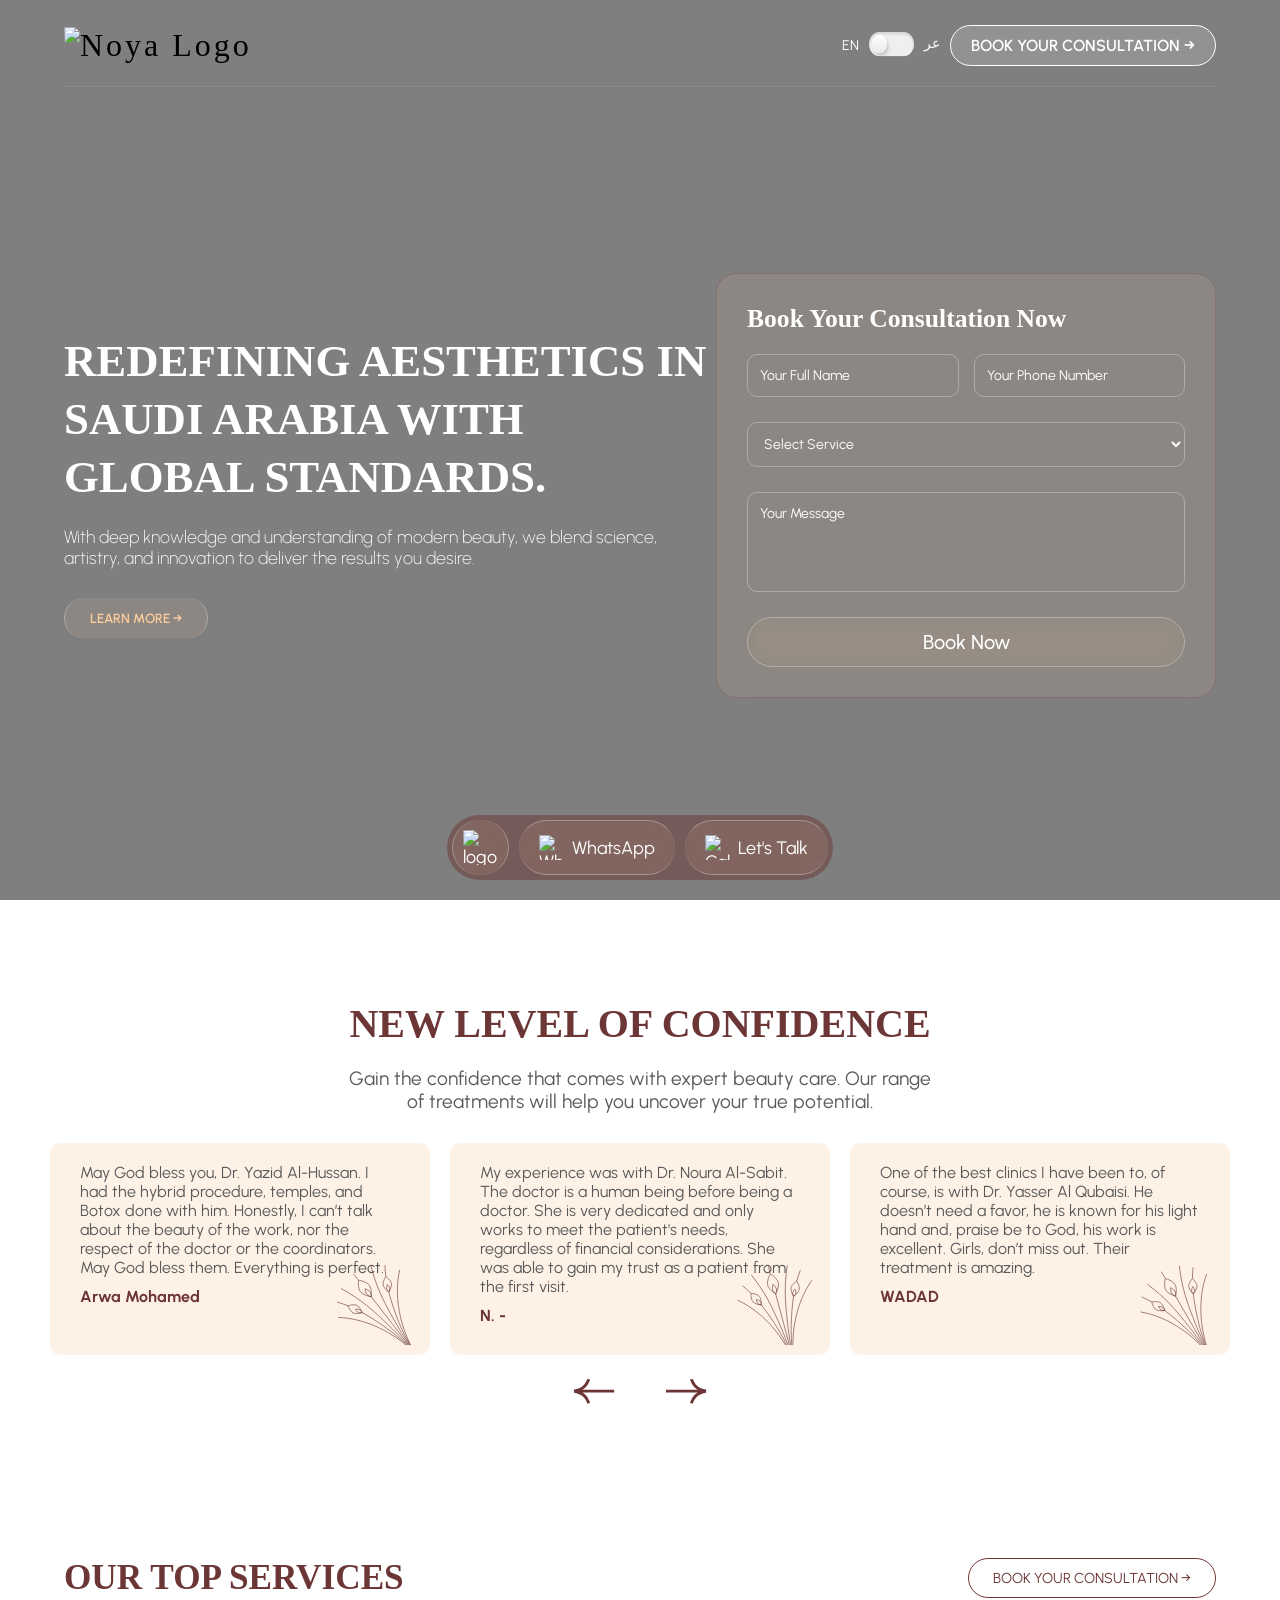
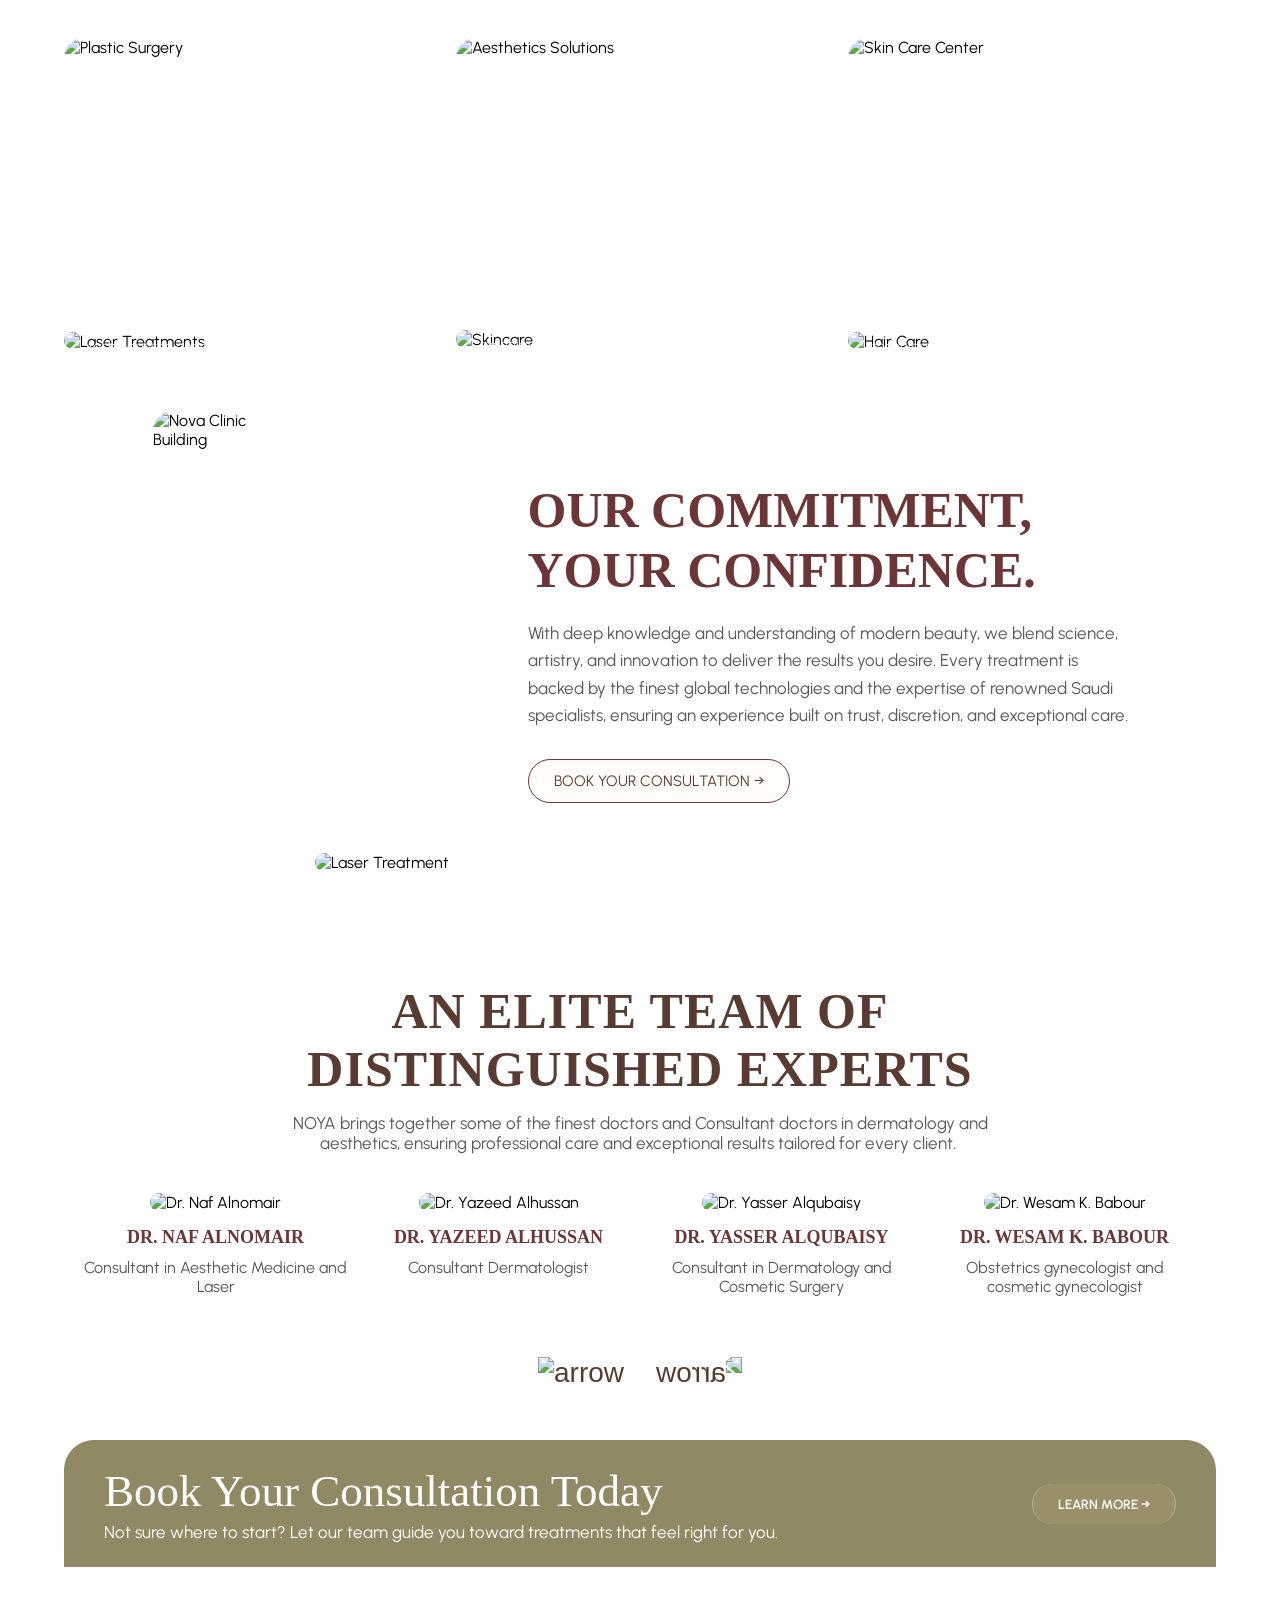
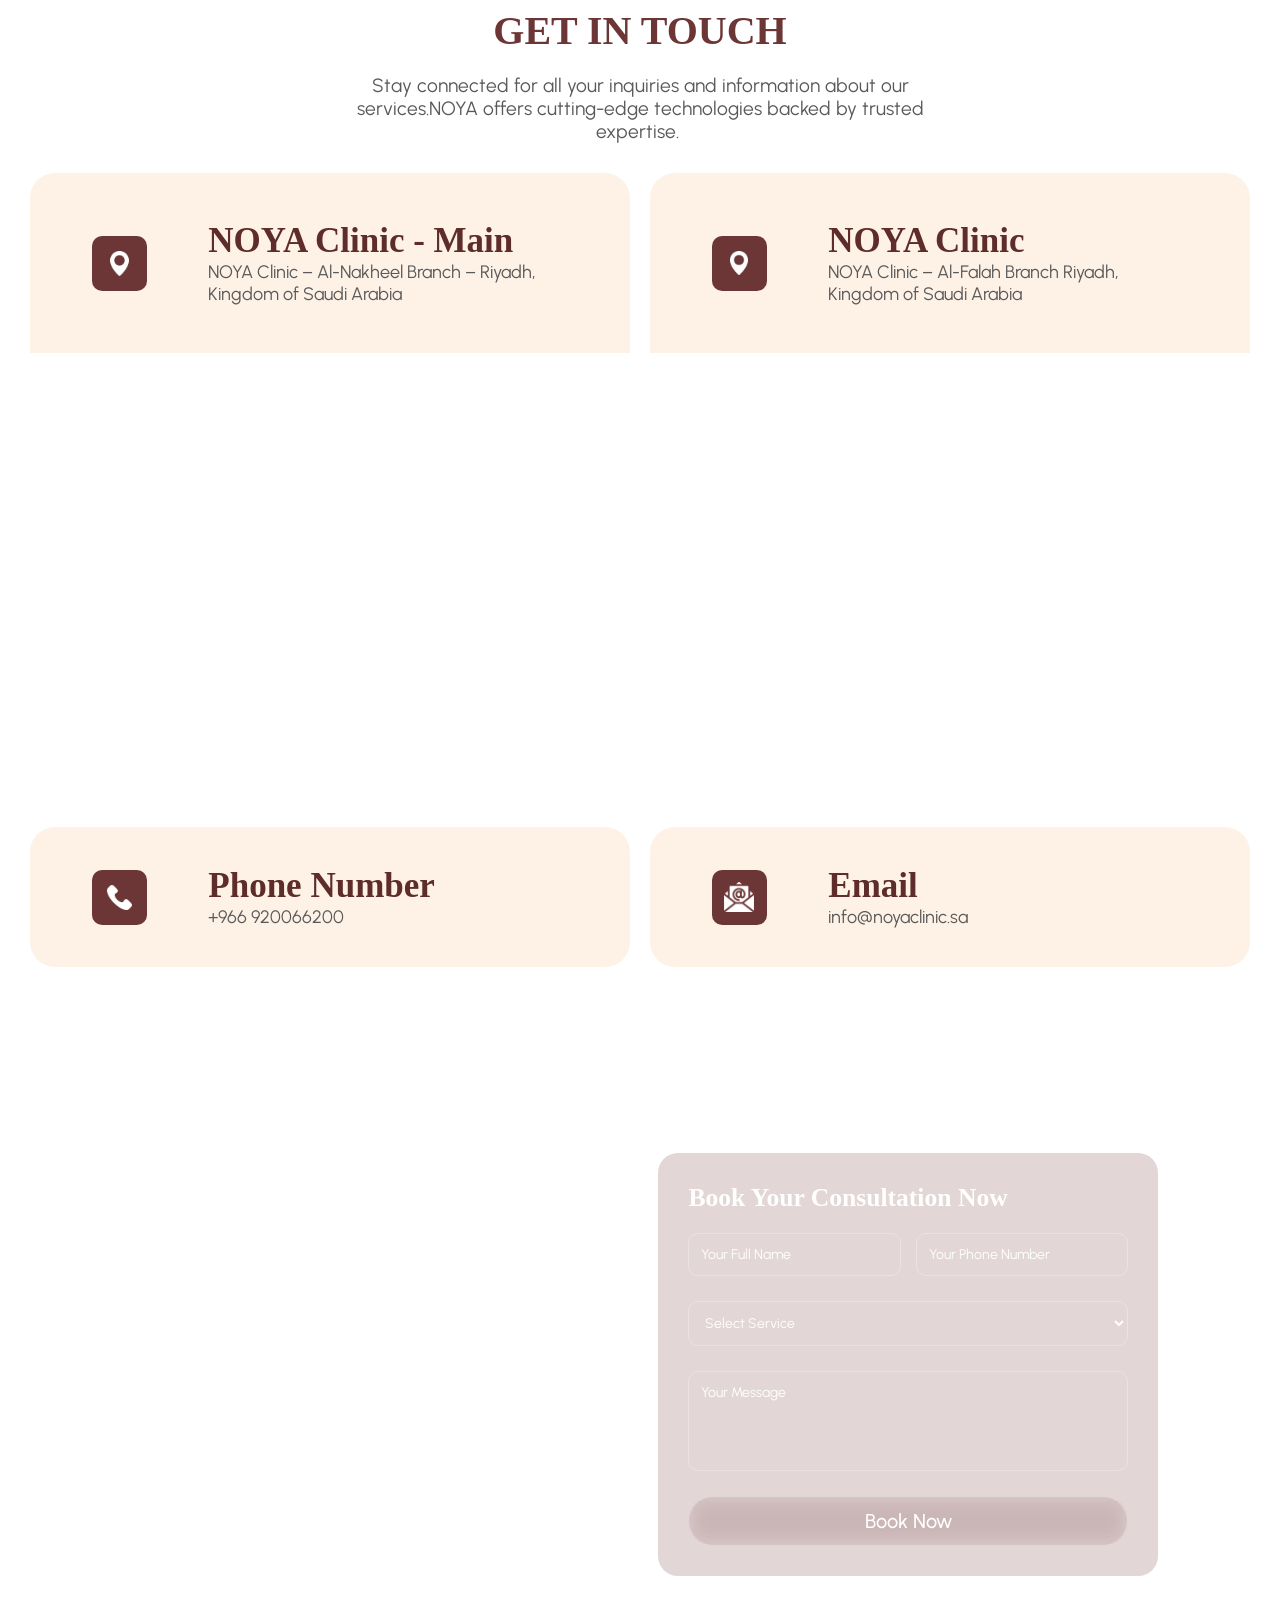
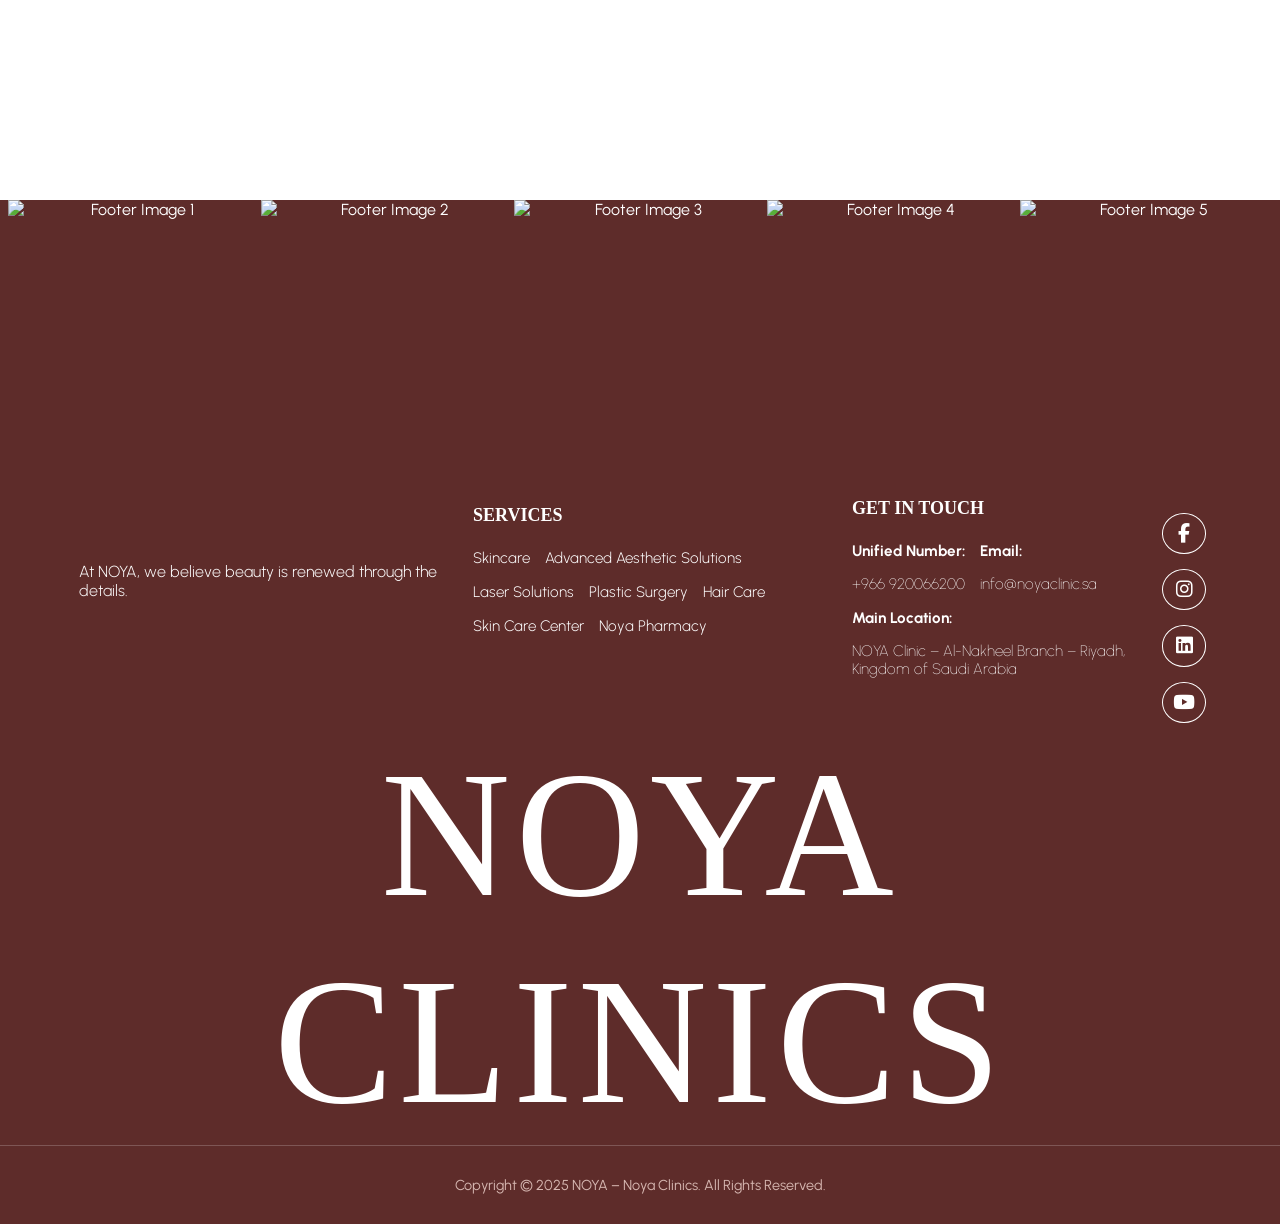
==== commit 97fe4ea2: "Updated Feedback" ====
--- a/index.html
+++ b/index.html
@@ -44,7 +44,7 @@
               height="33"
               style="margin-top: 6px"
             />
-            <span class="lang-text">AR</span>
+            <span class="lang-text" style="margin-top: -5px;">عر</span>
           </div>
         </div>
         <!-- <div class="lang" onclick="window.location.href='arabic.html';">
@@ -76,7 +76,9 @@
             With deep knowledge and understanding of modern beauty, we blend
             science, artistry, and innovation to deliver the results you desire.
           </p>
-          <button class="btn-learn">LEARN MORE →</button>
+          <a href="#services">
+            <button class="btn-learn">LEARN MORE →</button>
+          </a>
         </div>
 
         <!-- Right: Form -->
@@ -375,9 +377,12 @@
                 />
               </svg>
             </div>
-             <div class="card" data-index="8">
+            <div class="card" data-index="8">
               <p class="quote">
-                Excellent clinic with outstanding service. Dr. Naif’s assistant “ Lama “ was exceptionally professional, kind, and attentive. She made the whole experience smooth and comfortable highly appreciated!
+                Excellent clinic with outstanding service. Dr. Naif’s assistant
+                “ Lama “ was exceptionally professional, kind, and attentive.
+                She made the whole experience smooth and comfortable highly
+                appreciated!
               </p>
               <p class="name">ham she</p>
               <!-- <p class="profession">Graphic Designer</p> -->
@@ -455,7 +460,7 @@
     </main>
 
     <!-- Second Section -->
-    <section class="services-section">
+    <section id="services" class="services-section">
       <div class="services-header">
         <h2>OUR TOP SERVICES</h2>
         <a href="#" class="consult-btn">BOOK YOUR CONSULTATION →</a>
@@ -608,7 +613,7 @@
           <div class="dr-card">
             <img src="/images/7.png" alt=" DR. Ebtisam Aljerayan" />
             <h3>DR. Ebtisam Aljerayan</h3>
-            <p>DR. Ebtisam Aljerayan</p>
+            <p>Consultant Dermatologist, Cosmetic Injections and Laser</p>
           </div>
           <div class="dr-card">
             <img src="/images/8.png" alt=" Dr. Khalid Arab" />
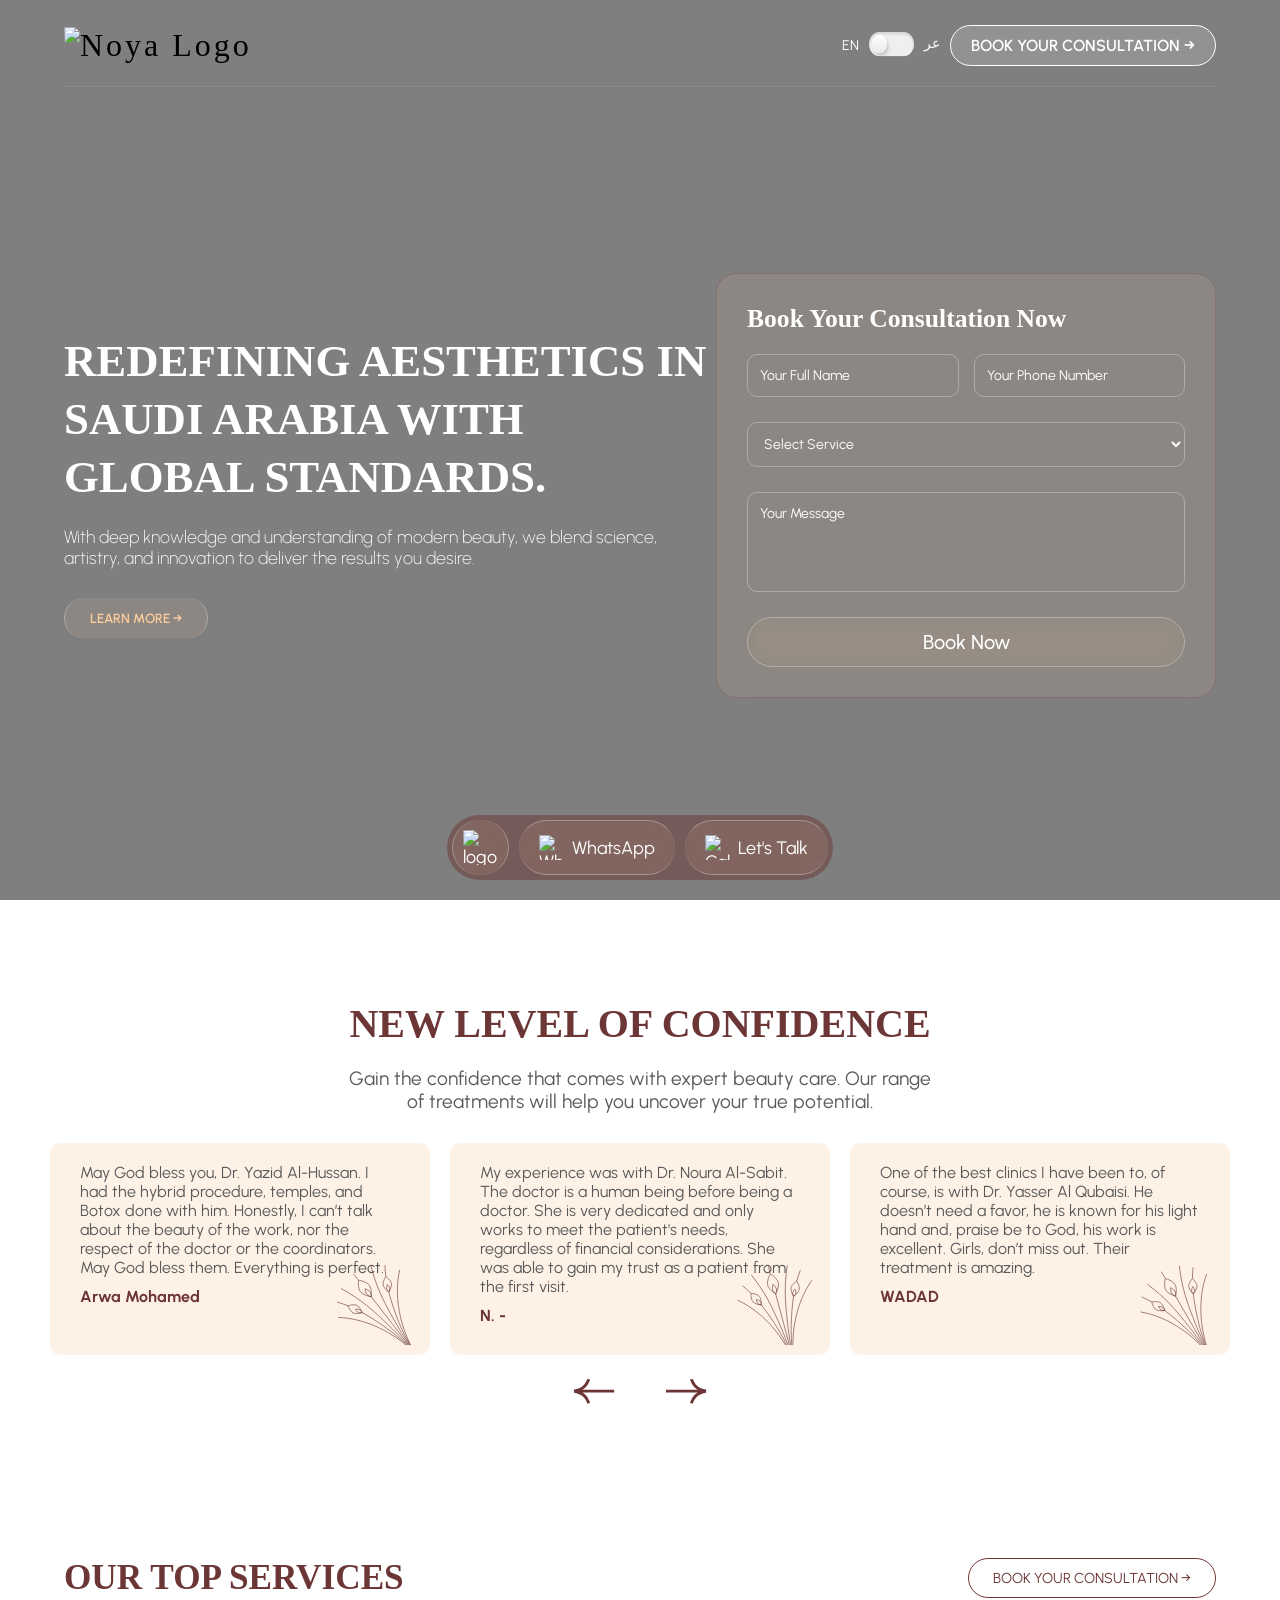
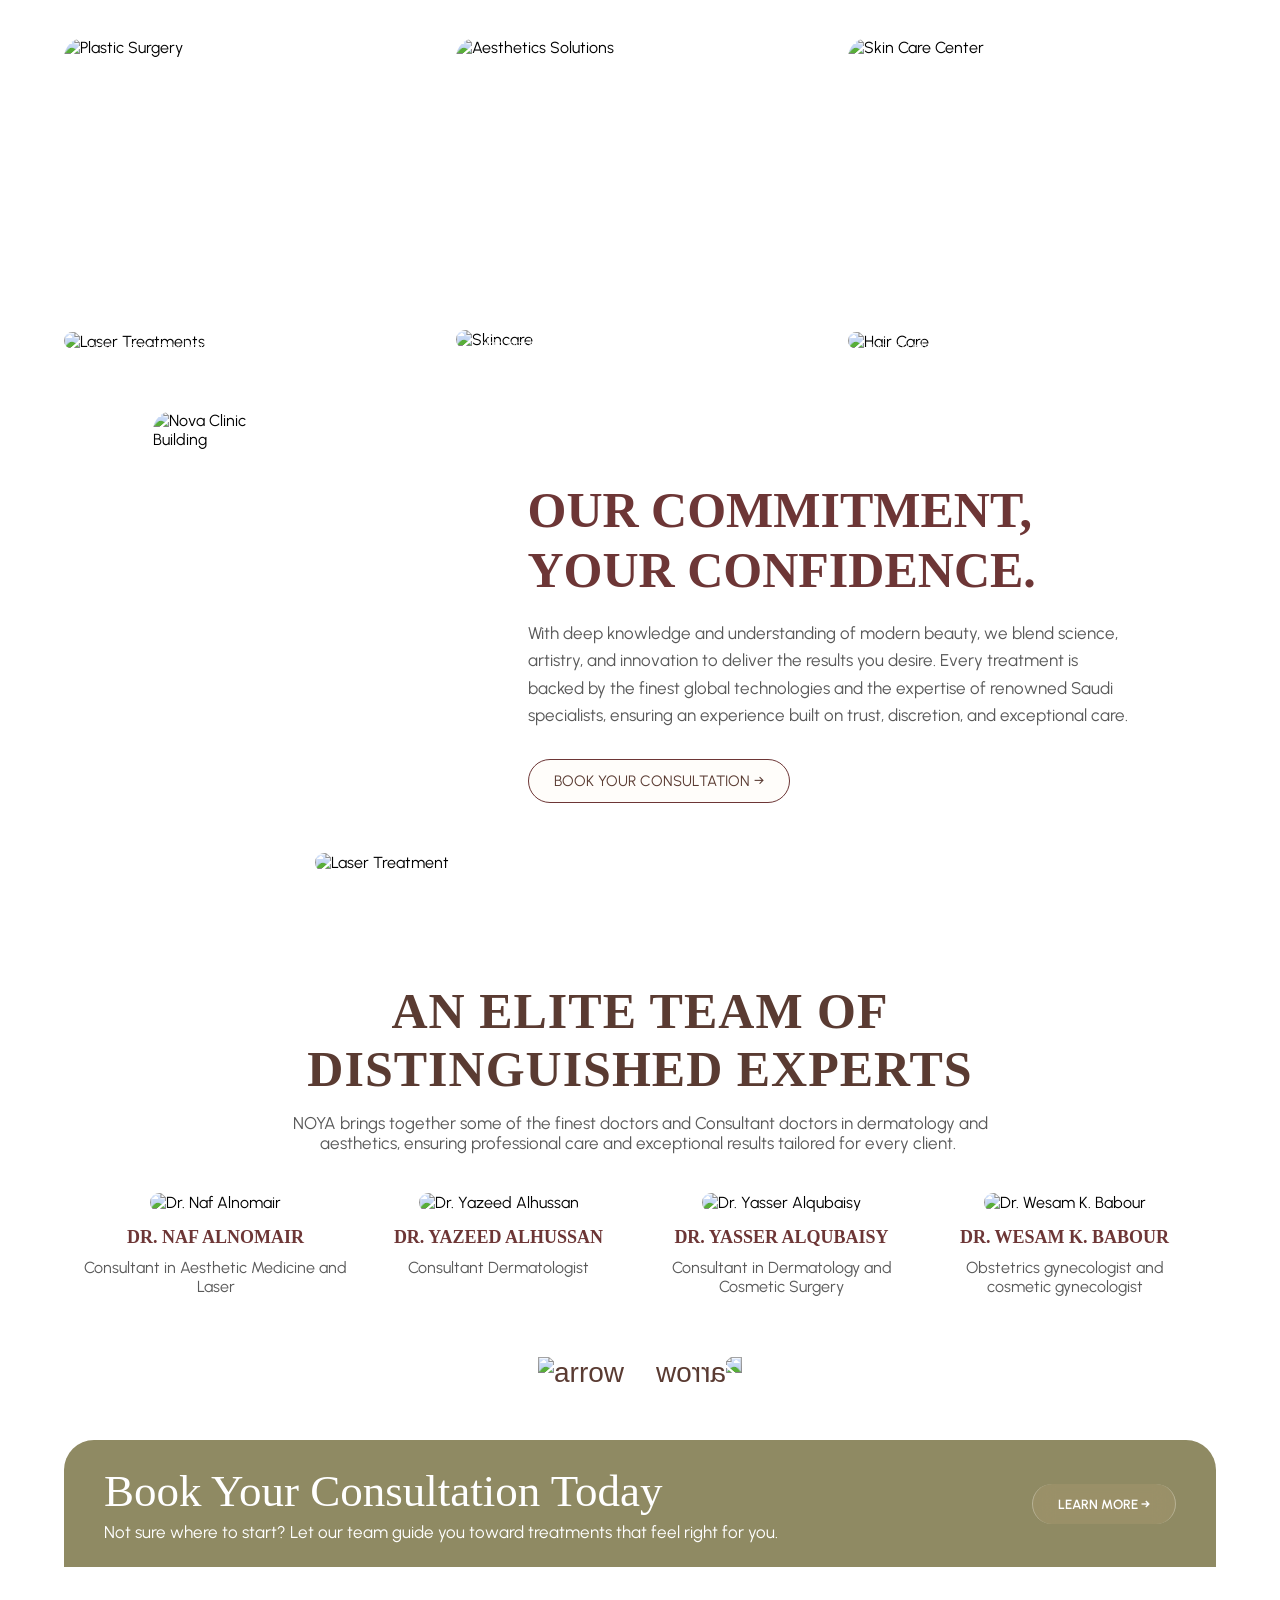
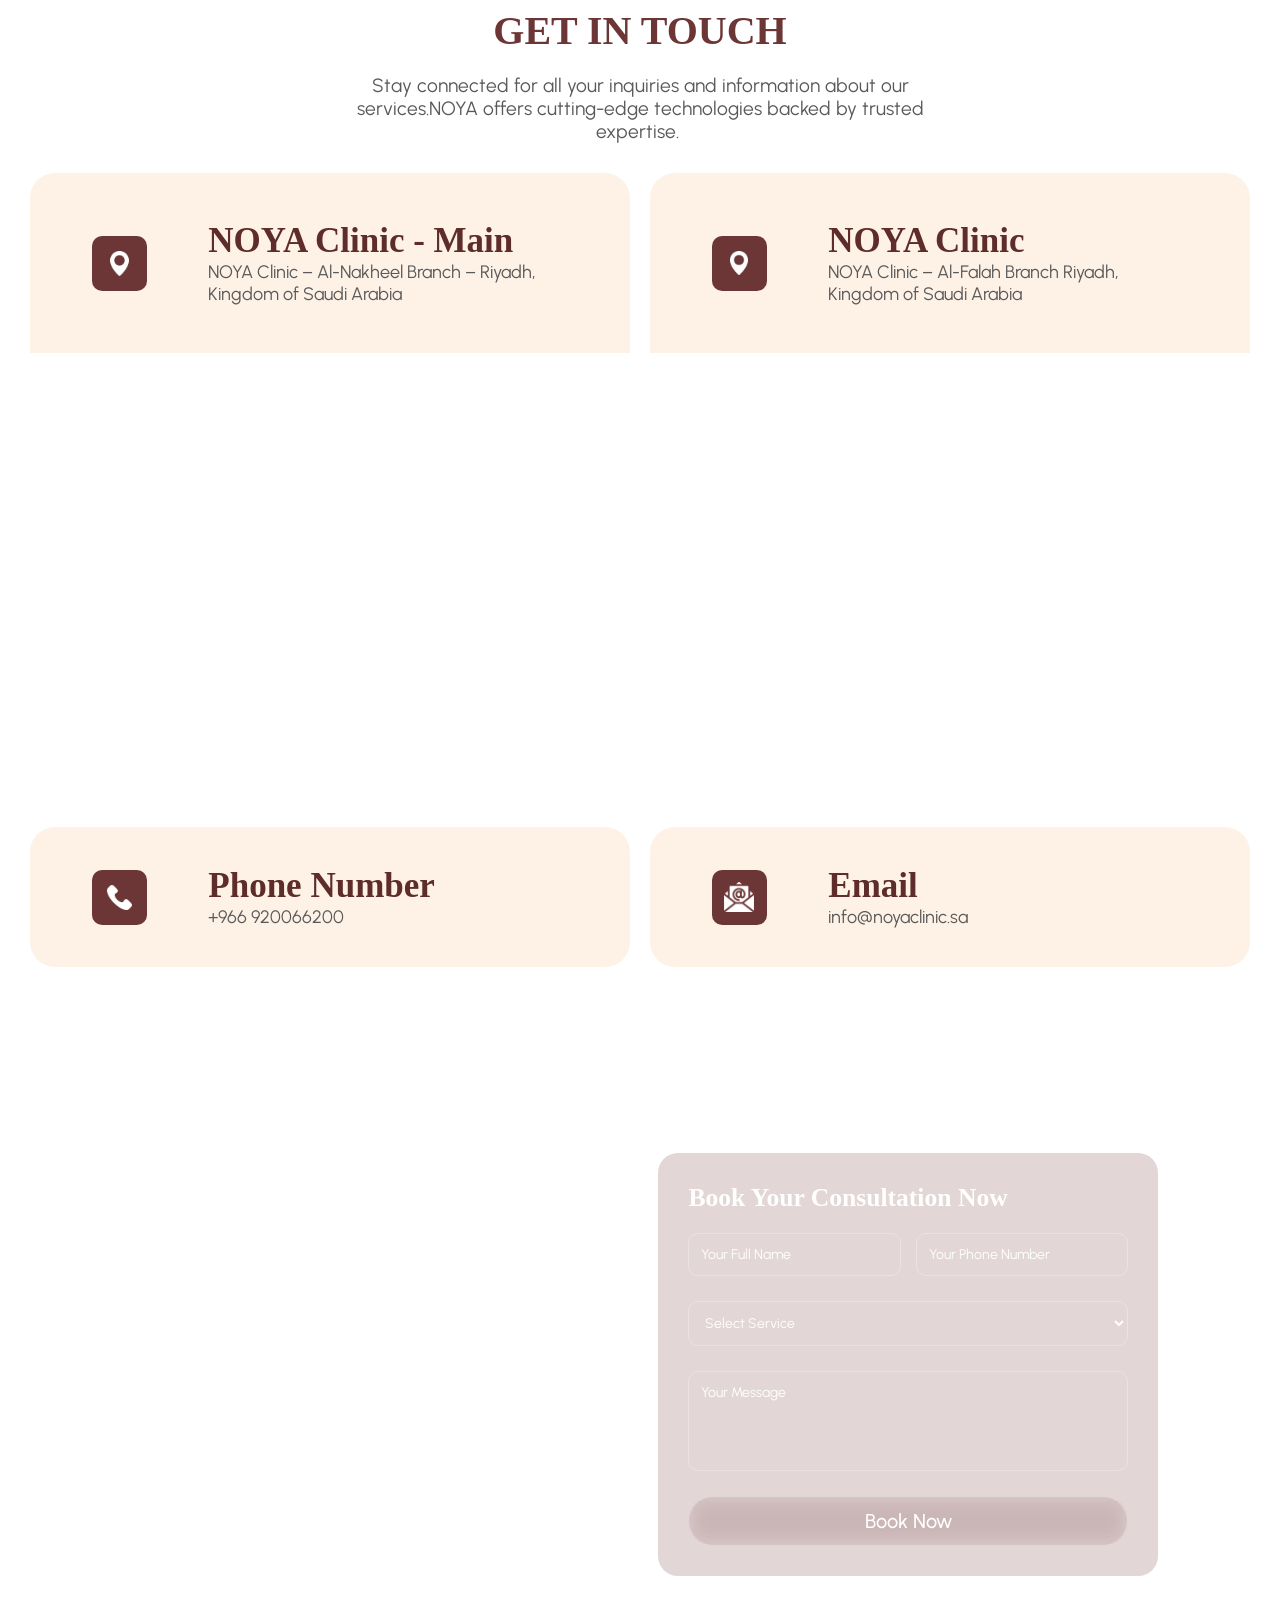
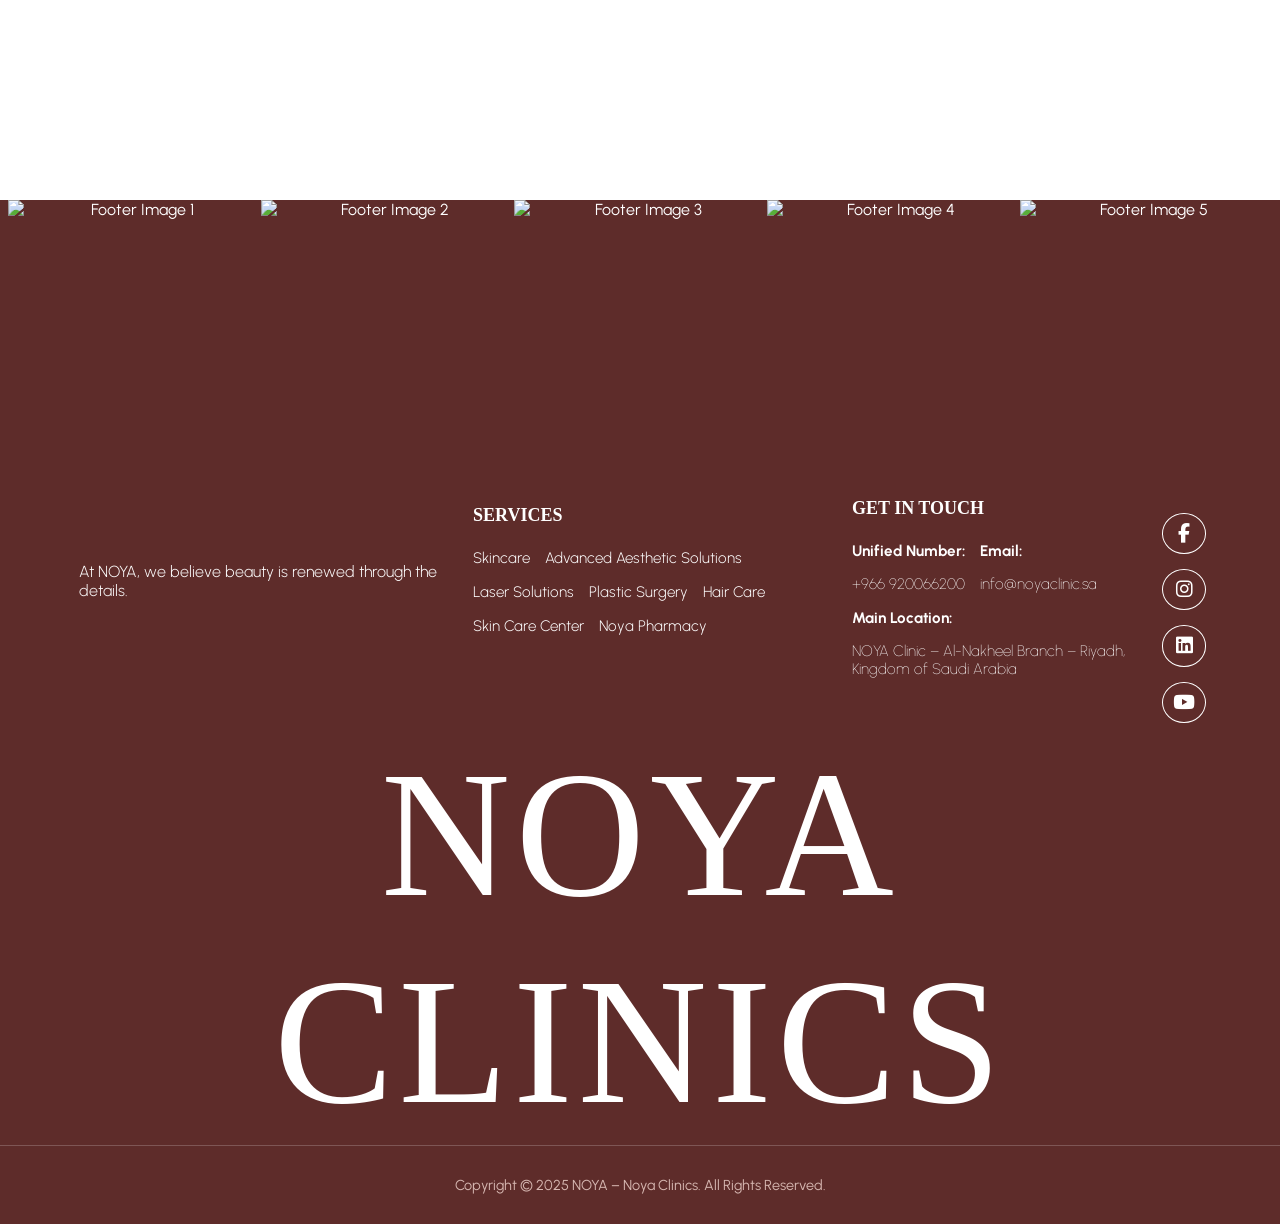
==== commit 616a01a5: "updated" ====
--- a/index.html
+++ b/index.html
@@ -472,8 +472,7 @@
           <div class="overlay">
             <h3>PLASTIC SURGERY</h3>
             <p>
-              Advanced skincare using the latest therapeutic techniques to
-              enhance radiance and health.
+              Refined procedures, including body sculpting and facial enhancements, designed to achieve natural results that highlight your beauty.
             </p>
           </div>
         </div>
@@ -483,8 +482,7 @@
           <div class="overlay">
             <h3>AESTHETICS SOLUTIONS</h3>
             <p>
-              Advanced skincare using the latest therapeutic techniques to
-              enhance radiance and health.
+             Innovative solutions featuring Botox, fillers, and cosmetic threads for a naturally refined appearance
             </p>
           </div>
         </div>
@@ -494,9 +492,7 @@
           <div class="overlay">
             <h3>SKIN CARE CENTER</h3>
             <p>
-              Advanced skincare using the latest therapeutic techniques to
-              enhance radiance and health.
-            </p>
+              Advanced skincare using the latest therapeutic techniques to enhance radiance and health. </p>
           </div>
         </div>
 
@@ -505,8 +501,7 @@
           <div class="overlay">
             <h3>LASER TREATMENTS</h3>
             <p>
-              Advanced skincare using the latest therapeutic techniques to
-              enhance radiance and health.
+              Advanced laser techniques for skin rejuvenation, combined with the latest therapeutic methods, provide effective and safe results in an environment where luxury meets innovation.
             </p>
           </div>
         </div>
@@ -516,8 +511,7 @@
           <div class="overlay">
             <h3>SKINCARE</h3>
             <p>
-              Advanced skincare using the latest therapeutic techniques to
-              enhance radiance and health.
+             A premium relaxation experience with specialized treatments that restore vitality and glow to your skin and body.
             </p>
           </div>
         </div>
@@ -527,8 +521,7 @@
           <div class="overlay">
             <h3>HAIR CARE</h3>
             <p>
-              Advanced skincare using the latest therapeutic techniques to
-              enhance radiance and health.
+              We offer innovative solutions for treating hair loss, improving scalp health, and restoring hair density using advanced methods.
             </p>
           </div>
         </div>
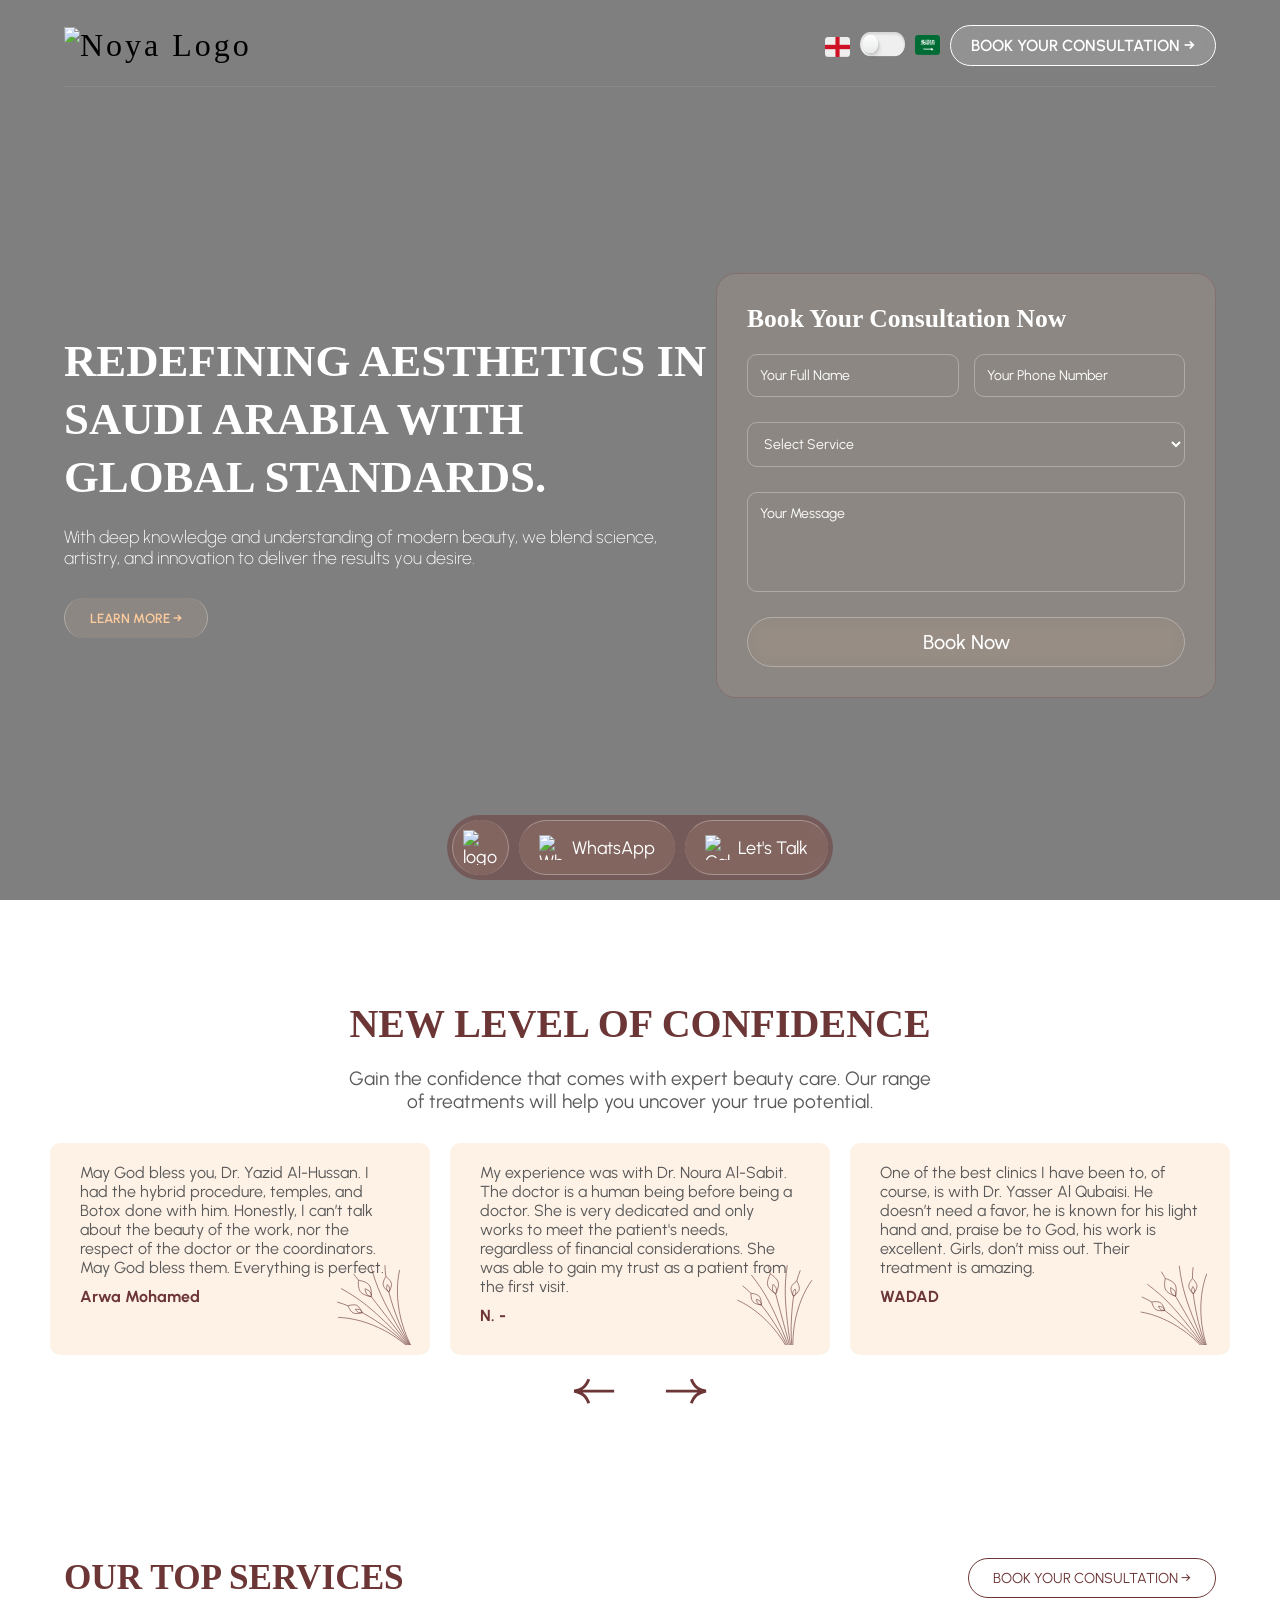
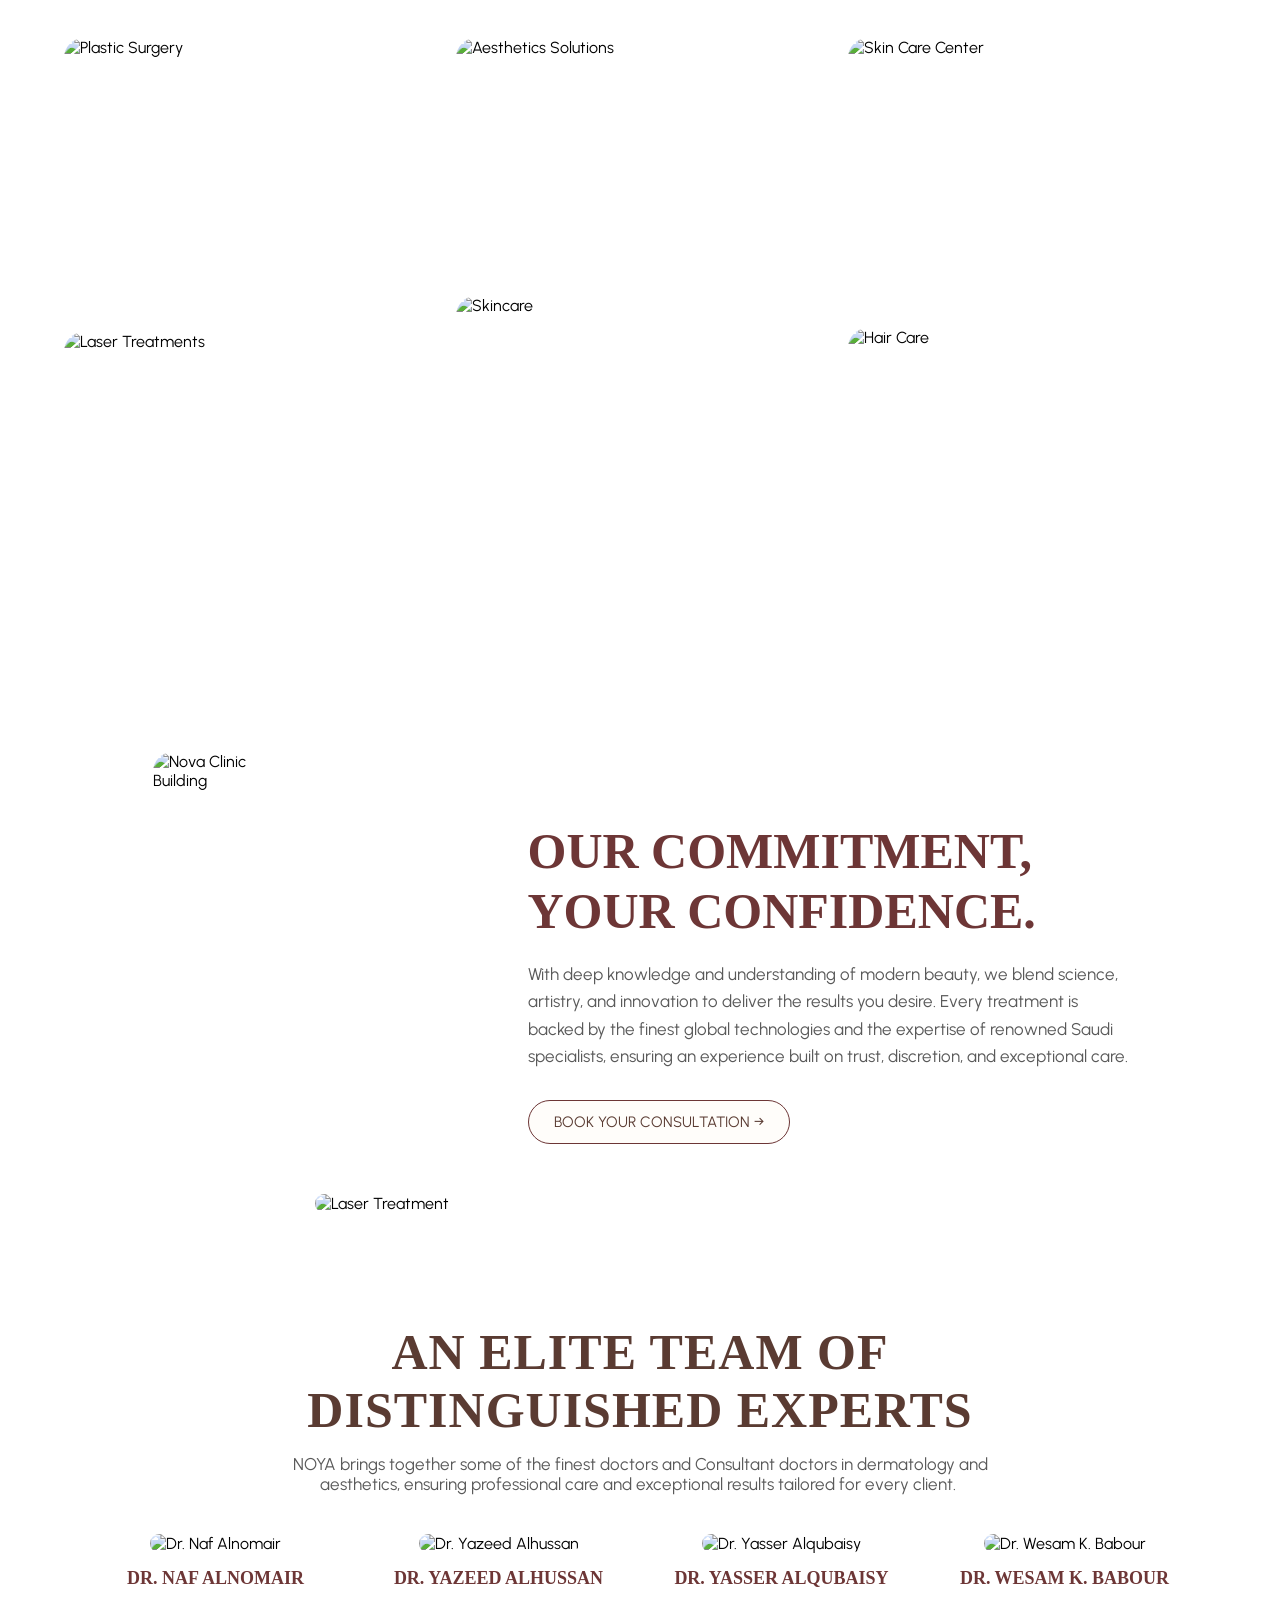
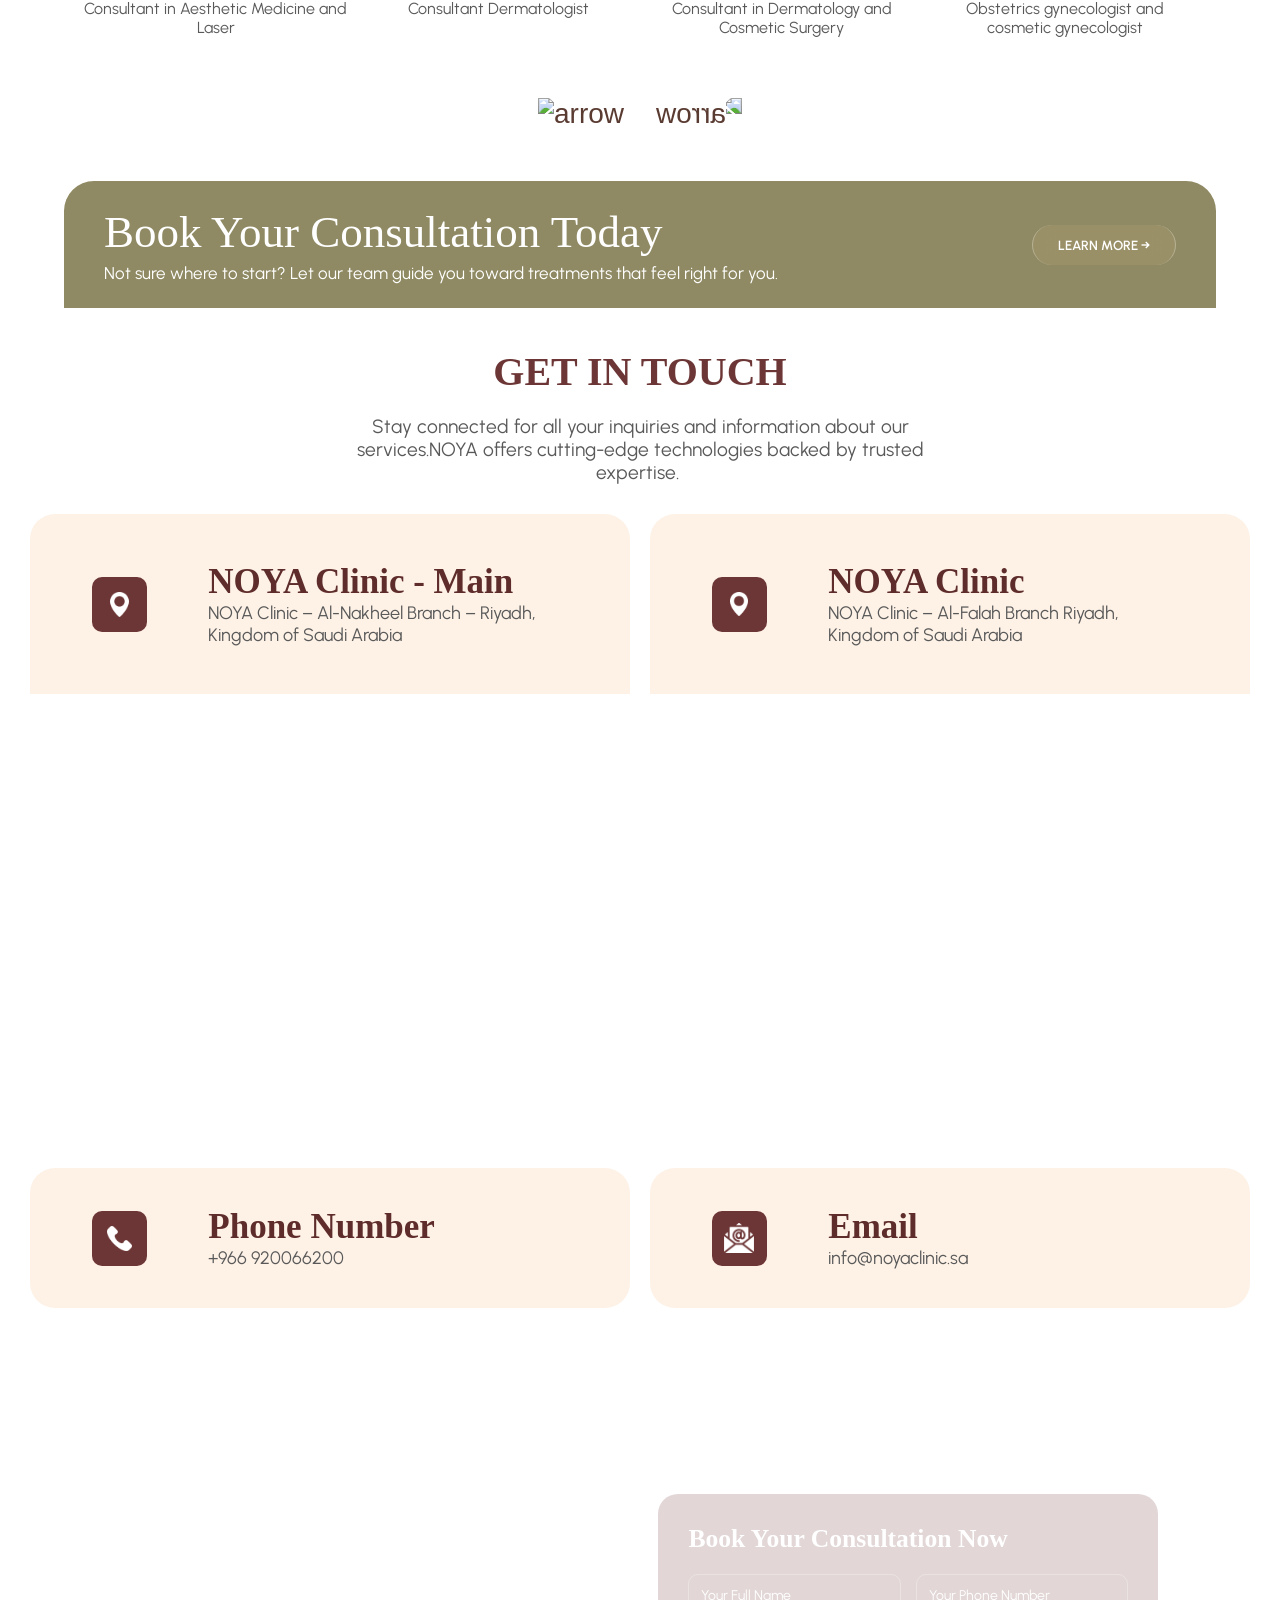
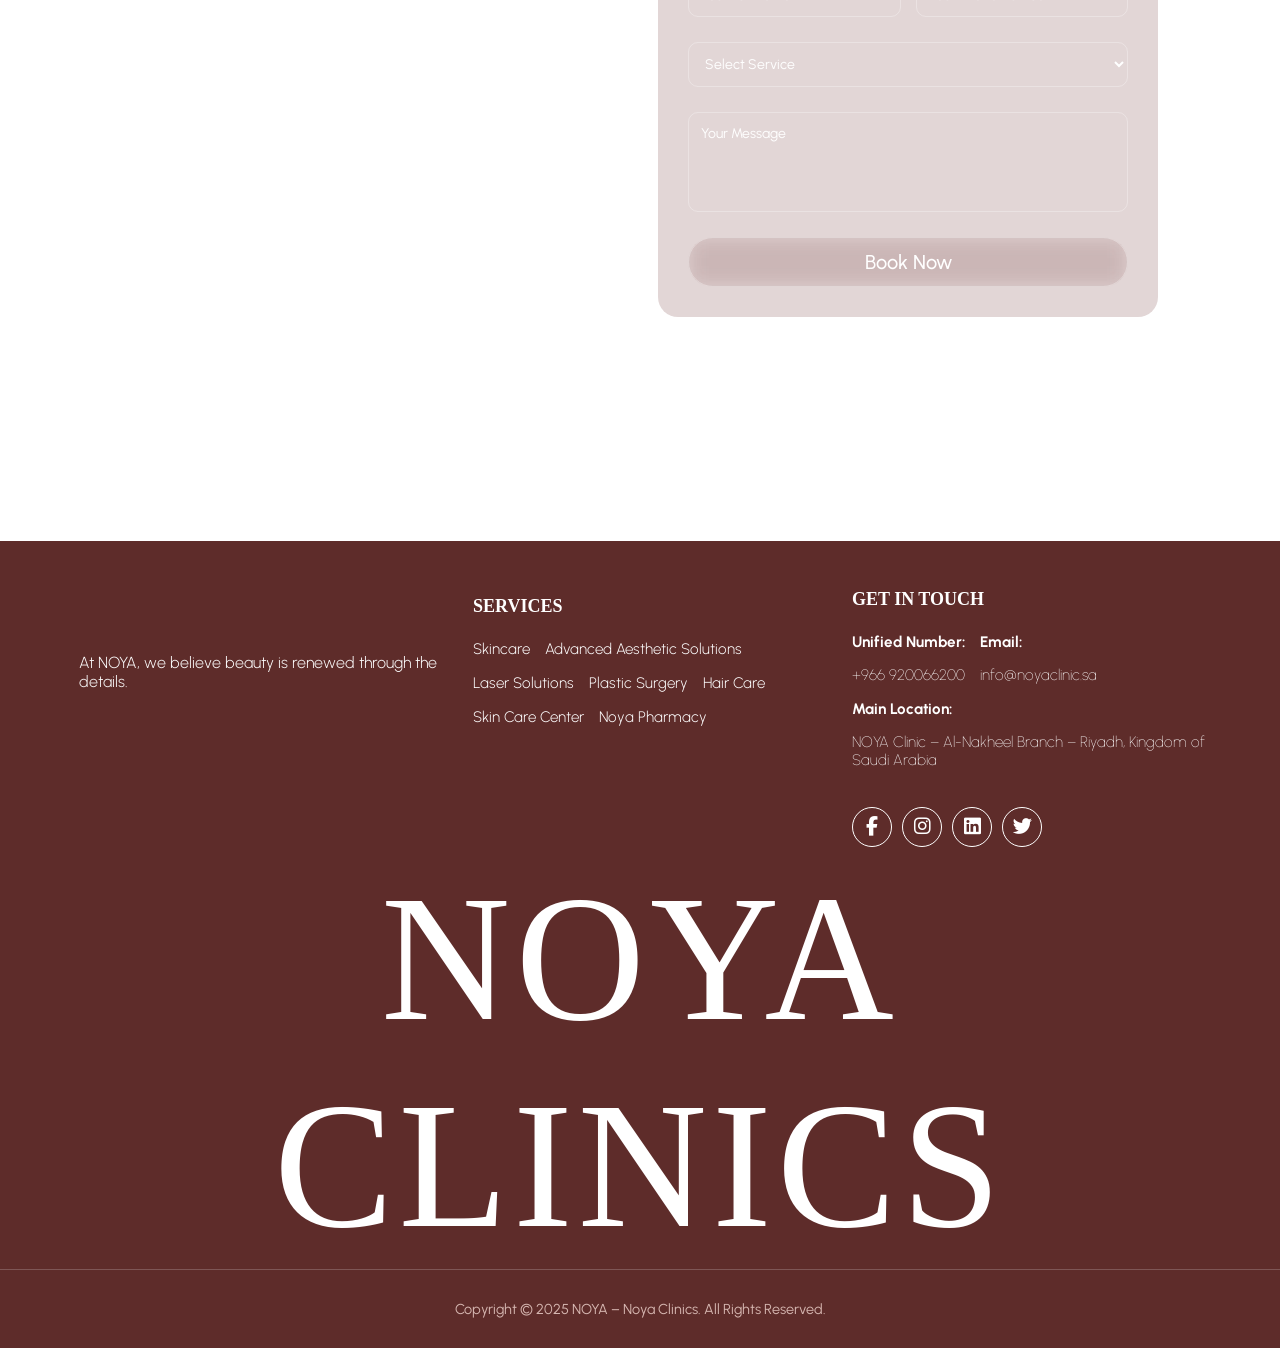
==== commit a95e9b51: "ilui" ====
--- a/index.html
+++ b/index.html
@@ -35,7 +35,15 @@
           <!-- Language Symbol Top -->
 
           <div class="lang-toggle">
-            <span class="lang-text">EN</span>
+            <span class="lang-text">
+              <img
+              src="images/eng.png"
+              alt="Language Symbol"
+              width="25"
+              height="20"
+              style="margin-top: 6px"
+            />
+            </span>
 
             <img
               src="images/un-checked.png"
@@ -44,7 +52,15 @@
               height="33"
               style="margin-top: 6px"
             />
-            <span class="lang-text" style="margin-top: -5px;">عر</span>
+            <span class="lang-text" style="margin-top: -5px;">
+                <img
+              src="images/ar.png"
+              alt="Language Symbol"
+              width="25"
+              height="20"
+              style="margin-top: 8px"
+            />
+            </span>
           </div>
         </div>
         <!-- <div class="lang" onclick="window.location.href='arabic.html';">
@@ -473,6 +489,7 @@
             <h3>PLASTIC SURGERY</h3>
             <p>
               Refined procedures, including body sculpting and facial enhancements, designed to achieve natural results that highlight your beauty.
+              
             </p>
           </div>
         </div>
@@ -992,11 +1009,11 @@
             </p>
           </div>
           <div class="social-icons">
-            <a href="#"><i class="fab fa-facebook-f"></i></a>
-            <a href="#"><i class="fab fa-instagram"></i></a>
-            <a href="#"><i class="fab fa-linkedin"></i></a>
-            <a href="#"><i class="fab fa-youtube"></i></a>
-          </div>
+              <a href="https://www.facebook.com/noyaclinicsa/"><i class="fab fa-facebook-f"></i></a>
+              <a href="https://www.instagram.com/noyaclinicsa/"><i class="fab fa-instagram"></i></a>
+              <a href="https://www.linkedin.com/company/noyaclinicsa"><i class="fab fa-linkedin"></i></a>
+              <a href="https://x.com/noyaclinicsa"><i class="fab fa-twitter"></i></a>
+            </div>
         </div>
       </div>
 
--- a/style.css
+++ b/style.css
@@ -1191,15 +1191,32 @@
     }
 }
 
-@media (max-width: 1360px) {
+@media (max-width: 1400px) {
     .services-grid {
         display: grid;
-        grid-template-columns: repeat(auto-fit, minmax(350px, 1fr));
+        grid-template-columns: repeat(auto-fit, minmax(390px, 2fr));
         gap: 1.5rem;
     }
 
-    #first-col-last-card {
+    #second-col-last-card {
+        height: 100%;
+        position: relative;
+        bottom: 13%;
+    }
+
+    #third-col-last-card {
         height: 90%;
+        position: relative;
+        bottom: 4%;
+
+    }
+}
+
+@media (max-width: 1300px) {
+    .services-grid {
+        display: grid;
+        grid-template-columns: repeat(auto-fit, minmax(280px, 2fr));
+        gap: 1.5rem;
     }
 
     #second-col-last-card {
@@ -1454,6 +1471,7 @@
 .footer-images {
     display: flex;
     justify-content: center;
+    display: none;
 }
 
 .footer-images img {
@@ -1525,17 +1543,6 @@
 
 .contact {
     display: flex;
-    justify-content: space-between;
-    list-style: none;
-    margin: 8px 0;
-    gap: 15px;
-    font-size: 0.95rem;
-    font-family: "Urbanist", sans-serif;
-    font-weight: 100;
-}
-
-.contact p {
-    display: flex;
     flex-direction: column;
     justify-content: space-between;
     list-style: none;
@@ -1546,6 +1553,18 @@
     font-weight: 100;
 }
 
+.contact p {
+    display: flex;
+    flex-direction: column;
+    justify-content: space-between;
+    list-style: none;
+    margin: 8px 0;
+    gap: 15px;
+    font-size: 0.95rem;
+    font-family: "Urbanist", sans-serif;
+    font-weight: 100;
+}
+
 .footer-column ul li {
     margin: 8px 0;
     font-size: 0.95rem;
@@ -1553,7 +1572,7 @@
 
 .social-icons {
     display: flex;
-    flex-direction: column;
+    flex-direction: row;
     gap: 15px 0;
     margin-top: 15px;
 }
@@ -1575,6 +1594,8 @@
     color: white;
     text-decoration: none;
     transition: color 0.3s;
+    width: 40px;
+    height: 40px;
 }
 
 
@@ -1729,6 +1750,10 @@
         font-size: 0.9rem;
 
     }
+    .social-icons a {
+   margin-bottom: 34px;
+}
+
 
 }
 
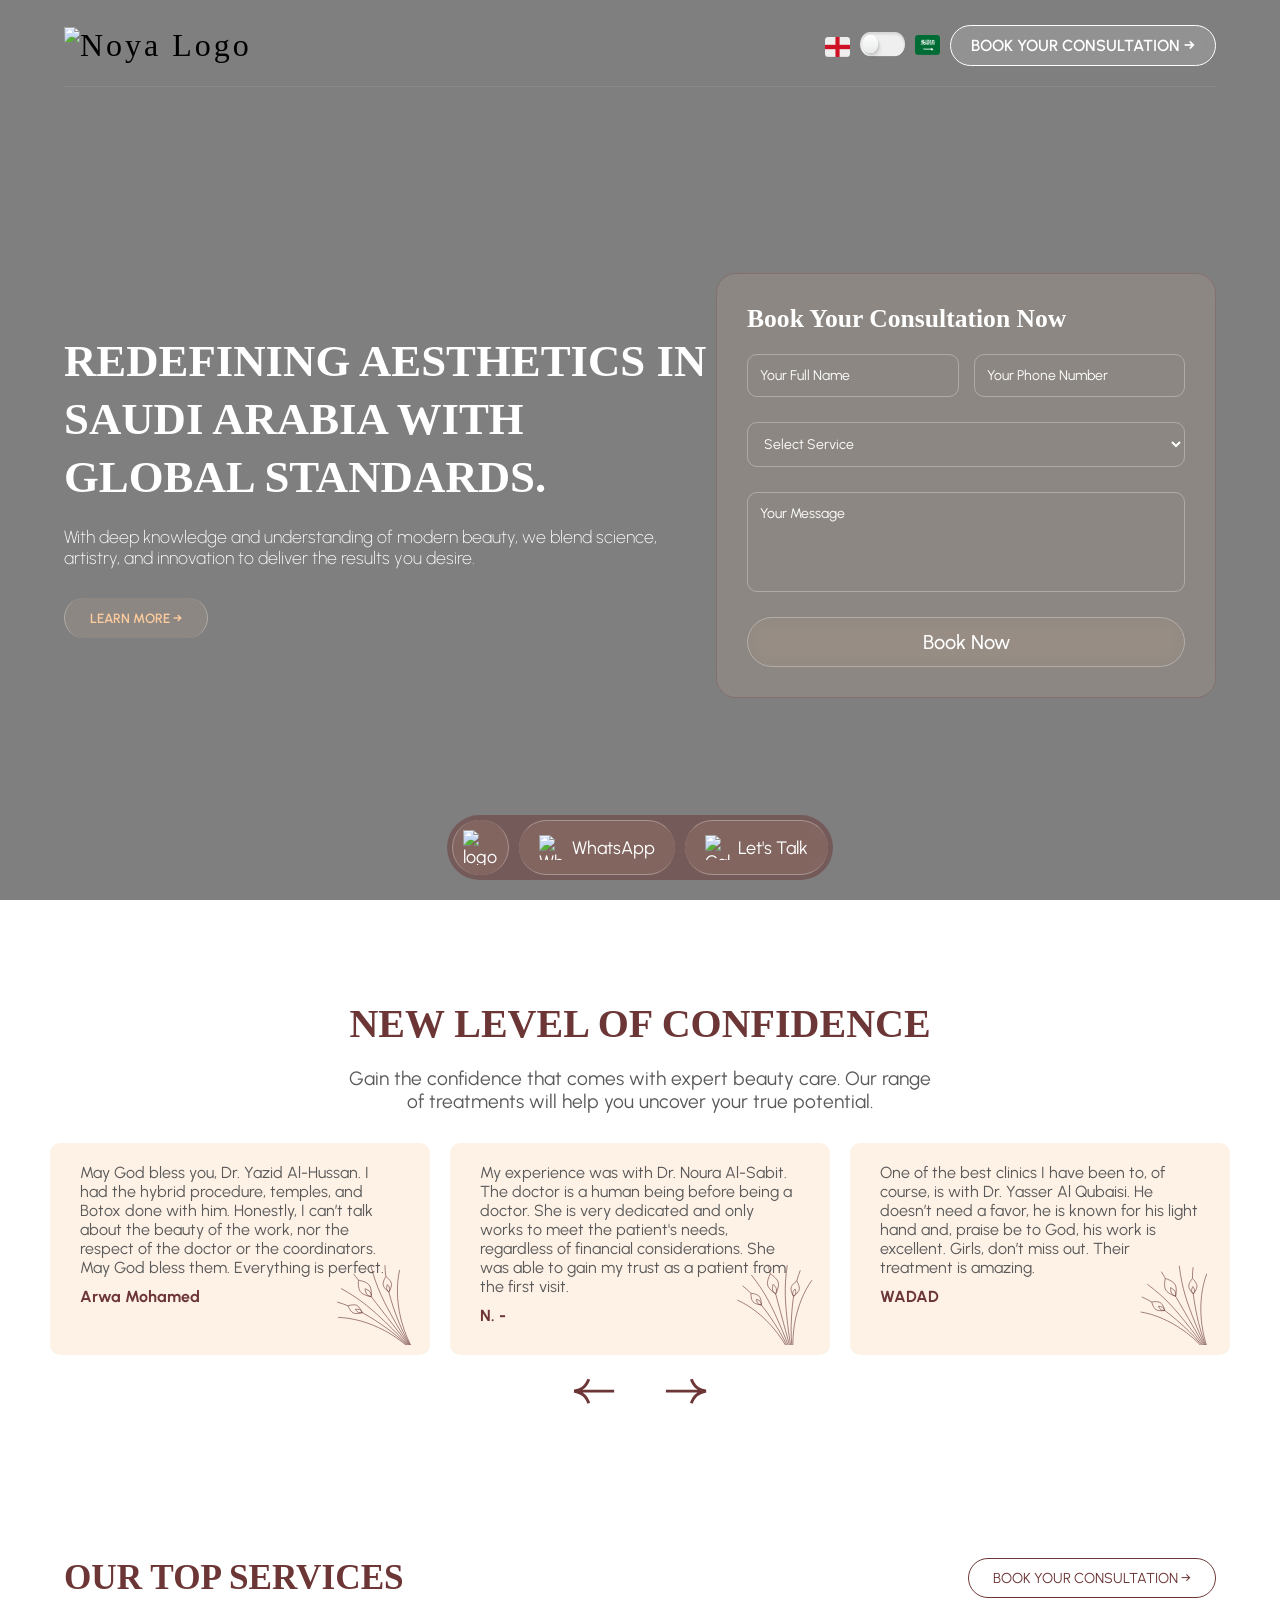
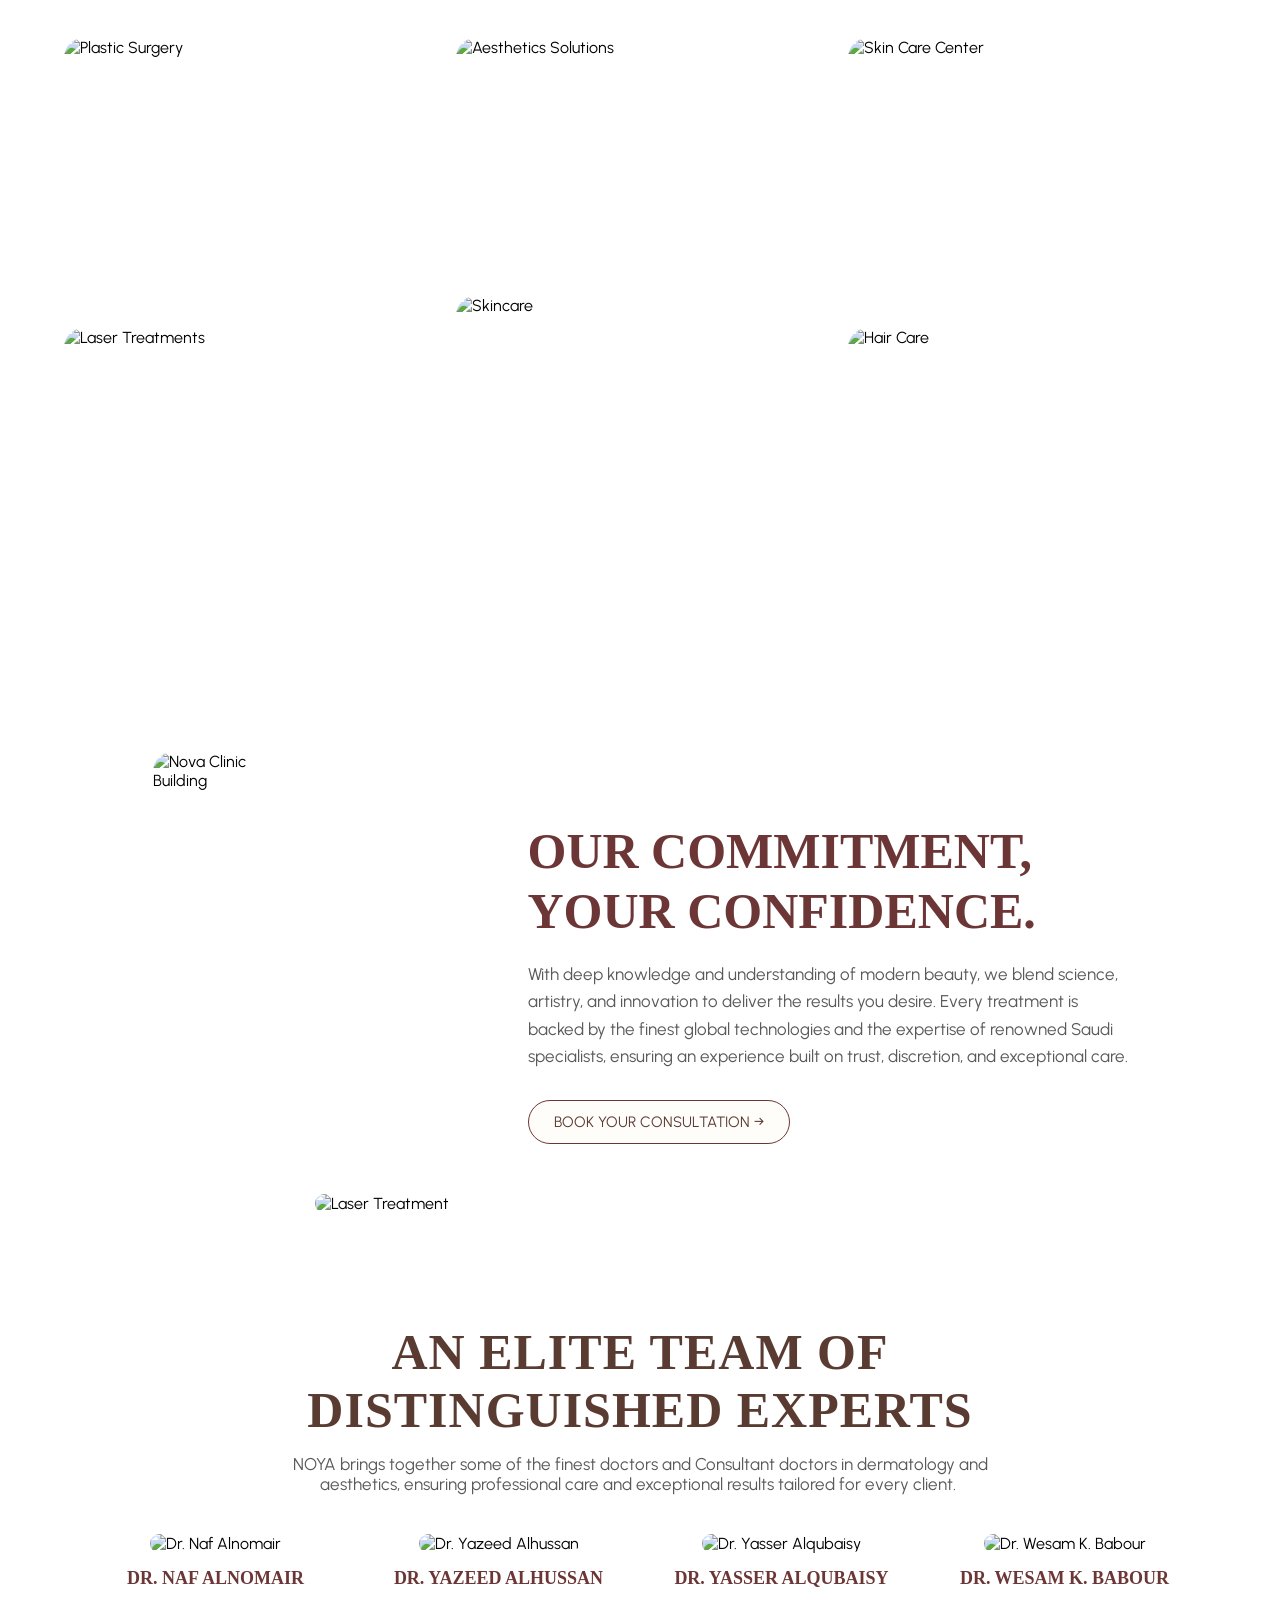
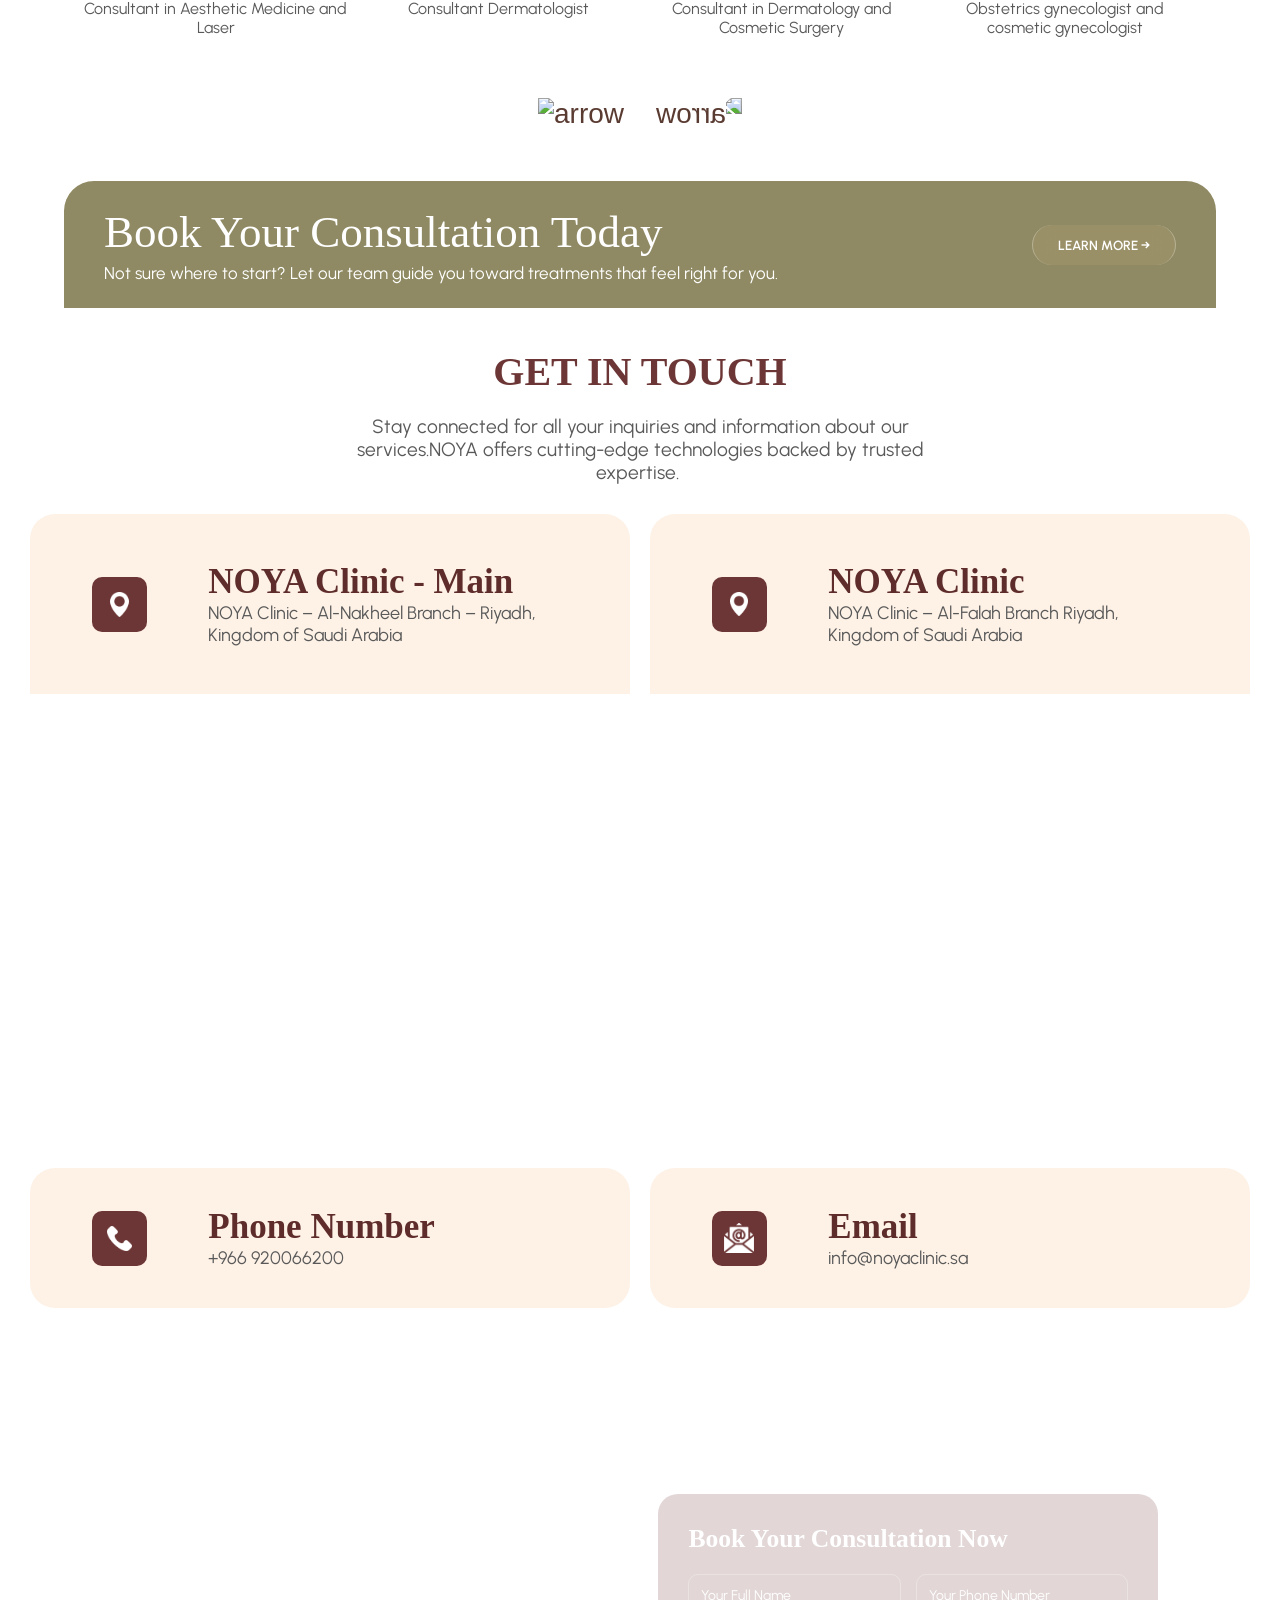
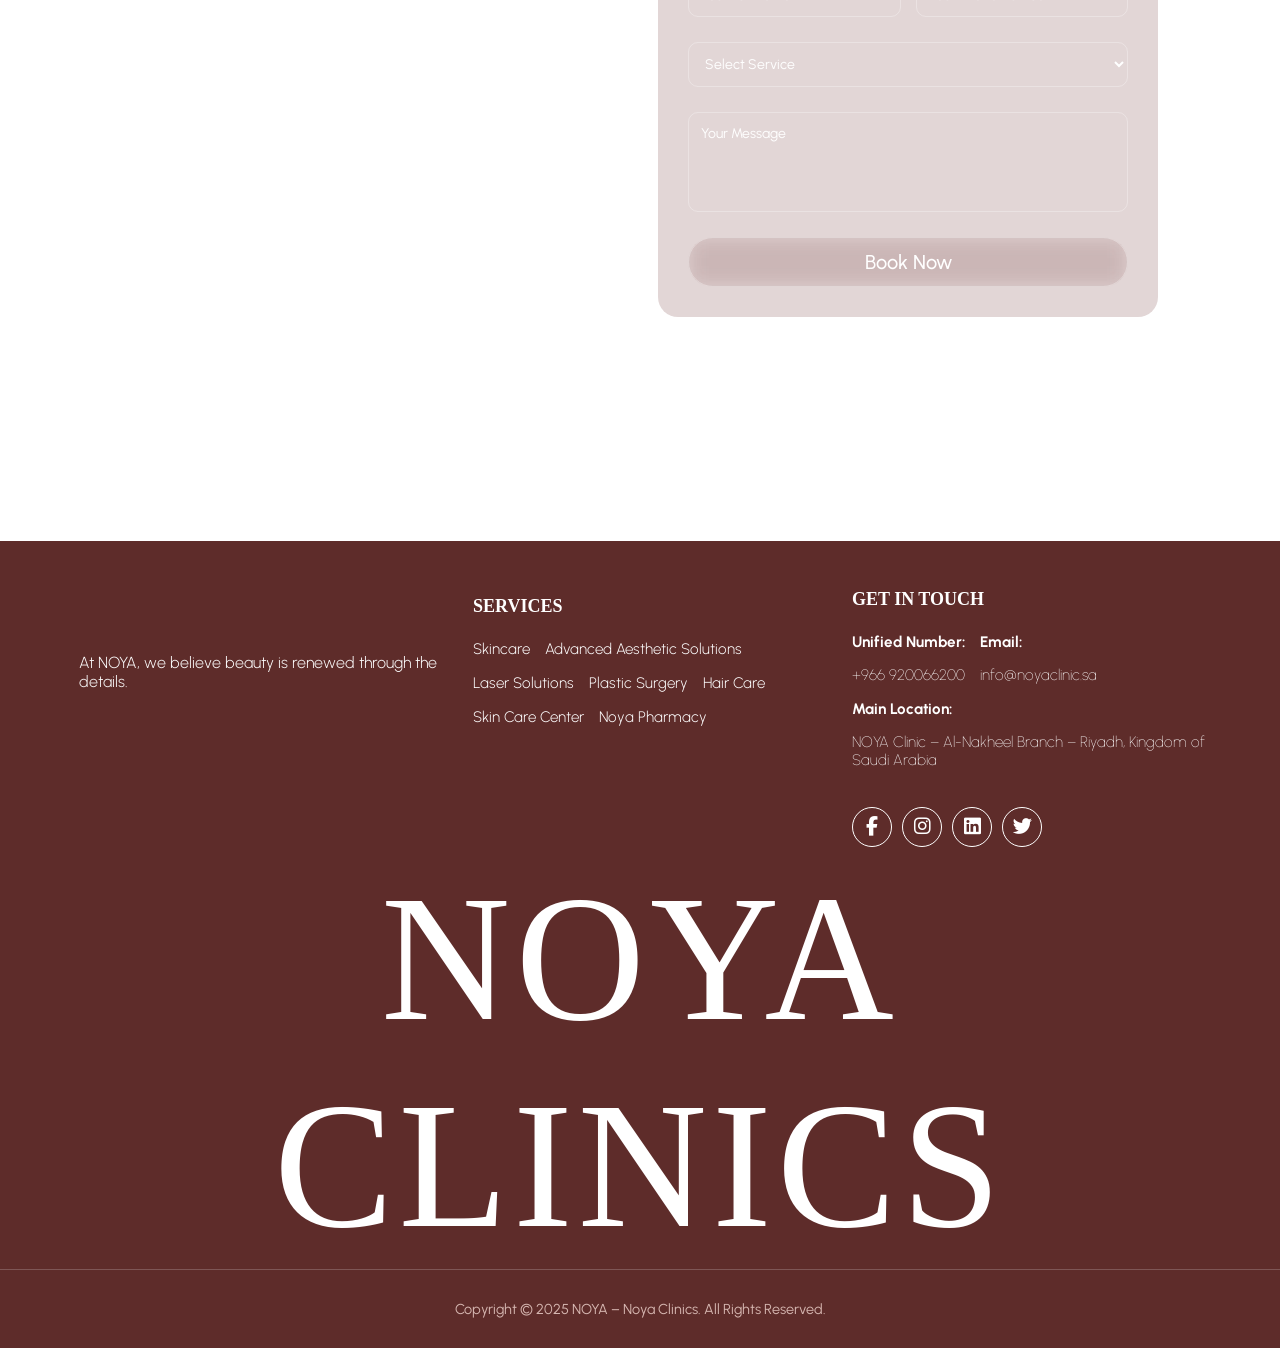
==== commit f4113cbb: "Merge branch 'main' of https://github.com/umarprogrammer19/Noya-Landing" ====
--- a/index.html
+++ b/index.html
@@ -5,6 +5,7 @@
     <meta name="viewport" content="width=device-width, initial-scale=1.0" />
     <title>NOYA Clinic</title>
     <link rel="stylesheet" href="style.css" />
+    
     <link
       rel="stylesheet"
       href="https://cdnjs.cloudflare.com/ajax/libs/font-awesome/6.5.0/css/all.min.css"
--- a/style.css
+++ b/style.css
@@ -1170,6 +1170,30 @@
 
 /* Responsive tweaks */
 
+@media (max-width: 1920px) {
+    .services-grid {
+        display: grid;
+        grid-template-columns: repeat(auto-fit, minmax(350px, 1fr));
+        gap: 1.5rem;
+    }
+    #first-col-last-card{
+        bottom: 1%;
+    }
+
+    #second-col-last-card {
+        height: 100%;
+        position: relative;
+        bottom: 20%;
+    }
+
+    #third-col-last-card {
+        height: 90%;
+        position: relative;
+        bottom: 10%;
+
+    }
+}
+
 @media (max-width: 1440px) {
     .services-grid {
         display: grid;
@@ -1208,6 +1232,27 @@
         height: 90%;
         position: relative;
         bottom: 4%;
+
+    }
+}
+
+@media (max-width: 1366px) {
+    .services-grid {
+        display: grid;
+        grid-template-columns: repeat(auto-fit, minmax(300px, 2fr));
+        gap: 1.5rem;
+    }
+
+    #second-col-last-card {
+        height: 100%;
+        position: relative;
+        bottom: 12%;
+    }
+
+    #third-col-last-card {
+        height: 90%;
+        position: relative;
+        bottom: 2%;
 
     }
 }
